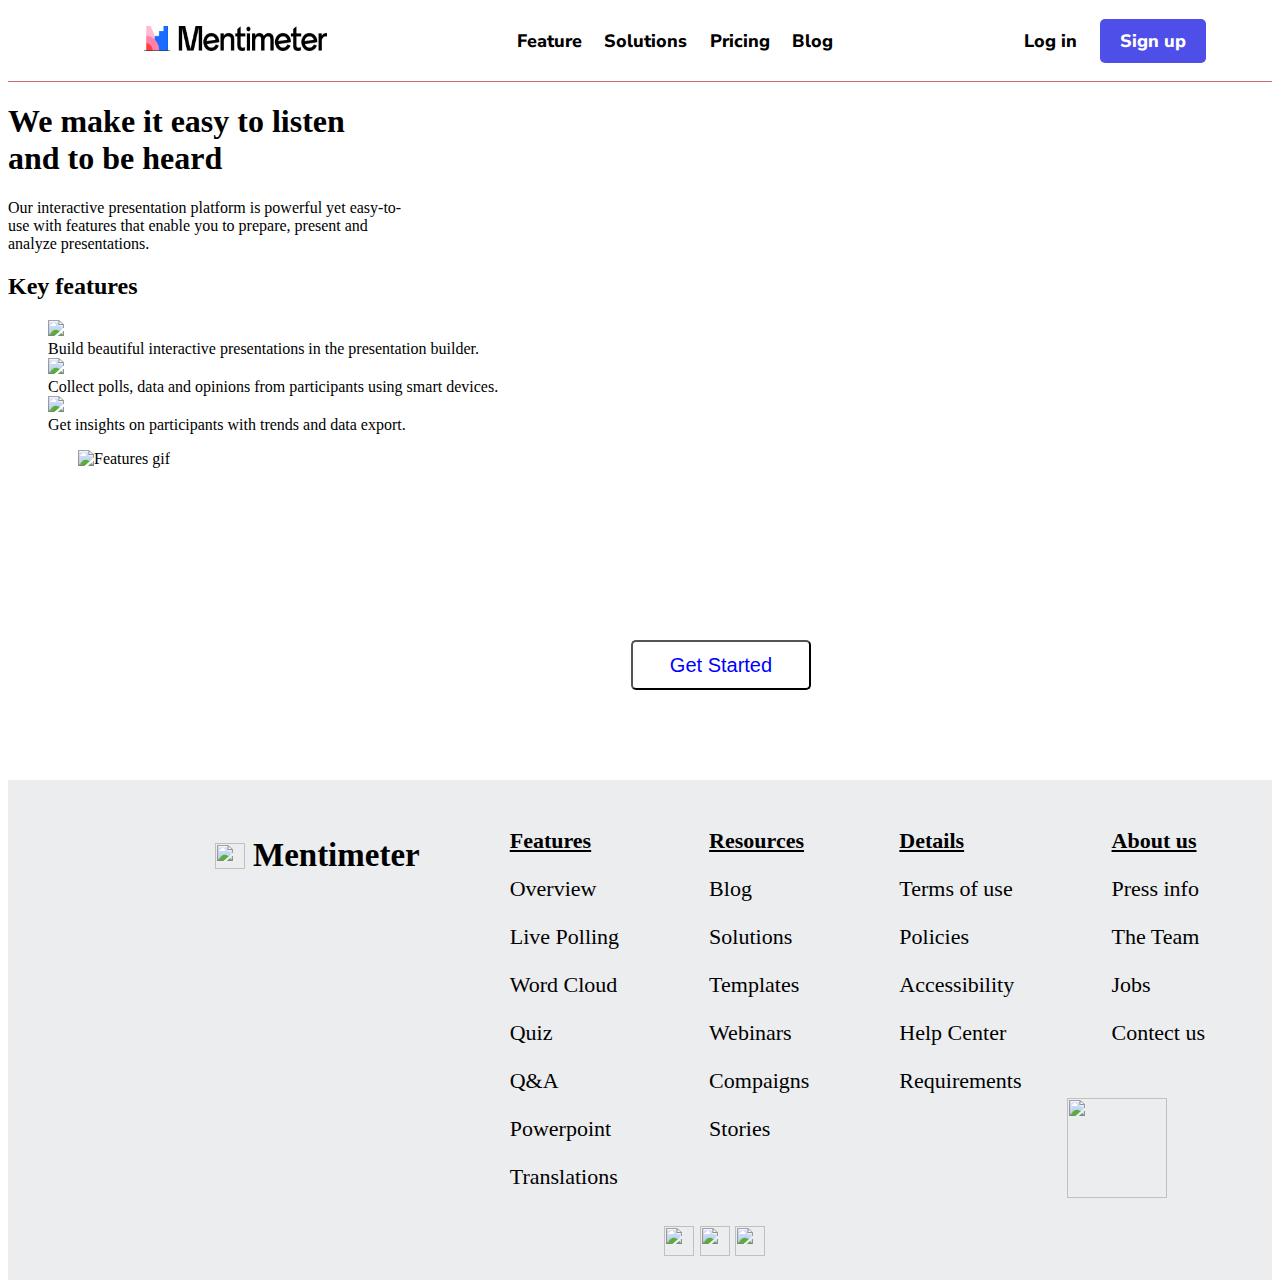
==== feature.html @ f0a454a7 "feature file html" ====
<!DOCTYPE html>
<html>
    <head>
        <title>Mantimeter</title>
        <link rel="stylesheet" href="features.css">
        <link rel="stylesheet" href="common_top.css">       
        <link rel="stylesheet" href="https://fonts.googleapis.com/css2?family=Nunito+Sans:wght@300&display=swap" >
        <link rel="canonical" href="https://vimeo.com/401017176"> 
        <link rel="stylesheet" type="text/css" href="style.css" media="screen"/>
    </head>
    <body>
        <nav>
            <ul>
                <li>
                    <div>
                         <img src="[data-uri]"
                          alt ="Mentimeter Logo">
                    </div>
                    
                </li>
                <li>
                    <a href="features.html">Feature</a>
                </li>
                <li>
                    <a href="solution.html">Solutions</a>
                   
                </li>
                <li>
                    <a href="pricing.html">Pricing</a>
                </li>
                <li>
                    <a href="blog.html">Blog</a>
                    
                </li>
                <li>
                    <a href="login.html">Log in</a>
                    
                </li>
                <li>
                    <a href="sign.html">Sign up</a>
                 
                </li>

            </ul>

        </nav>
        <section id="top1">

            <h1>We make it easy to listen<br> and to be heard</h1>
             
            <p>Our interactive presentation platform is powerful yet easy-to-<br>use with features that enable you to prepare, present and<br> analyze presentations.</p>
        </section>
        <section id="bottum-section">
            <h2 font-weight="bold" font-family="heading" font-size="5,6,7">Key features</h2>
            <div id="bottum-gif">
                <div id="bottum-div">
                    <ul>
                        <div id="bottum-site" >
                            <div><img src="https://th.bing.com/th/id/OIP.QH7k13-9xxS-u9N2wHsufQHaHa?w=165&h=176&c=7&o=5&pid=1.7"/></div>
                            <span font-family="body" font-size="2">Build beautiful interactive presentations in the presentation builder.</span>
                        </div>
                        <div id="bottum-site-1">
                            <div><img src="https://th.bing.com/th/id/OIP.QH7k13-9xxS-u9N2wHsufQHaHa?w=165&h=176&c=7&o=5&pid=1.7"/></div>
                            <span font-family="body" font-size="2">Collect polls, data and opinions from participants using smart devices.</span>
                        </div>
                        <div id="bottum-site-2">
                            <div><img src="https://th.bing.com/th/id/OIP.QH7k13-9xxS-u9N2wHsufQHaHa?w=165&h=176&c=7&o=5&pid=1.7"/></div>
                            <span font-family="body" font-size="2">Get insights on participants with trends and data export.</span>
                        </div>
                    </ul>
                </div>
                <div id="bottum-img">
                    <img height="100%" src="https://static.mentimeter.com/content-web/prod/_next/static/images/features-a869c9657145d15f7243319d5f2f30a3.gif" alt="Features gif"/>
                </div>
            </div>
        </section>
        <div id="buttum-text">
            <h2>Impress with interactive<br> presentations</h2>
            <button>Get Started</button>
        </div>
        <div id="bottum-footer">
            <div id="bottum-wenti">
                <img src="C:\mentimeter\image\img.jpg"/>
                <h2>Mentimeter</h2></div>
            <div id="bottum-features">
                <h2>Features</h2>
                <p><a href="#">Overview</a></p>
                <p><a href="#">Live Polling</a></p>
                <p><a href="#">Word Cloud</a></p>
                <p><a href="#">Quiz</a></p>
                <p><a href="#">Q&A</a></p> 
                <p><a href="#">Powerpoint</a></p>
                <p><a href="#">Translations</a></p>
            </div>
            <div id="bottum-resources">
                <h2>Resources</h2>
                <p><a href="#">Blog</a></p>
                <p><a href="#">Solutions</a></p>
                <p><a href="#">Templates</a></p>
                <p><a href="#">Webinars</a></p>
                <p><a href="#">Compaigns</a></p> 
                <p><a href="#">Stories</a></p>
            </div>
            <div id="bottum-details">
                <h2>Details</h2>
                <p><a href="#">Terms of use</a></p>
                <p><a href="#">Policies</a></p>
                <p><a href="#">Accessibility</a></p>
                <p><a href="#">Help Center</a></p>
                <p><a href="#">Requirements</a></p>
            </div>
            <div id="bottum-about">
                <h2>About us</h2>
                <p><a href="#">Press info</a></p>
                <p><a href="#">The Team</a></p>
                <p><a href="#">Jobs</a></p>
                <p><a href="#">Contect us</a></p>
            </div>
            <div id="bottum-face">
                <div id="bottum-icon"> 
                    <p><img src="C:\mentimeter\image\icon.png"/><br></p>
                    <a href="#"><img src="http://icons.iconarchive.com/icons/paomedia/small-n-flat/1024/social-facebook-icon.png"/></a>
                    <a href="#"><img src="https://niftylift.com.au/wp-content/uploads/2018/05/2000px-Linkedin_icon.svg_.png"/></a>
                    <a href="#"><img src="https://cdn.imgbin.com/13/10/3/imgbin-logo-university-of-delaware-computer-icons-qr-codes-aQdb5fc7EvjiXWNiNQ8gWdxgy.jpg"/></a>
                </div>
            </div>
        </div>
        </section>
    </body>
</html>
---- common_top.css ----
.topSpace{
    height: 5vh;
}
nav{
    /* position:fixed; */
    width: 100%;
    top: 0;
    left: 0;
    /* z-index:100 ; */
    background-color: white;
    border-bottom: 1px solid rgb(207, 109, 109);
    /* testll */
  

}

nav>ul>li:nth-of-type(1){
    width: 18%;

}
nav>ul>li{
    list-style: none;
    /* border: 1px solid red; */
    /* background-color: yellow; */
    
} 
 nav>ul{
    display: flex;
    align-items: center;
    /* border: 1px solid black; */
    padding: 0% 1% 0% 10%;
}

nav>ul>li>div>img{
    height: 25px;
    width:90%;
    padding: 10px;
}

nav>ul>li:nth-child(2), nav>ul>li:nth-child(6){
    /* background-color: yellow; */
    margin: 0% 1% 0% 16%;
    
}
nav>ul>li:nth-of-type(3), nav>ul>li:nth-of-type(4), nav>ul>li:nth-of-type(5), nav>ul>li:nth-of-type(7){
    margin: 0% 1%;
}

nav>ul>li>a{
    text-decoration: none;
    font-size: 18px;
    color: black;
    font-weight: 800;
    font-family: 'Nunito Sans', sans-serif;
}
nav>ul>li>a:hover{
    color: blue;
}
nav>ul>li:last-of-type>a{
    background-color: rgb(78, 78, 233);
    color: white;
    padding: 10px 20px;
    border-radius: 5px;
}
nav>ul>li:last-of-type>a:hover{
    background-color: darkblue;
}
---- style.css ----
#bottum-img{
    float: left;
    height: 400px;
}
#bottum-img>img{
    height: 500px;
    width: 600px;
    margin-left: 70px;
}
#bottum-con{
    height: 500px;
    text-align: center;
    padding-top: 70px;
}
#bottum-con>h1,#buttum-text>h2{
    font-size: 40px;
}
#bottum-con>p{
    color: blue;
    font-size: 22px;
}
#bottum-con>button{
    border: 2px solid blue;
    color:blue;
    height: 50px;
    border-radius: 5px;
}
#bottum-con>button:hover{
    background-color: blue;
    color: white;
}
#buttum-text{
    text-align: center;   
    color: white;
    background-image: url(https://static.mentimeter.com/static/images/menti-pattern.png);
    padding-top: 30px;
    height: 300px;
}
#buttum-text>button{
    height: 50px;
    width: 180px;
    background-color: white;
    color: blue;
    font-size: 20px;
    border-radius: 5px;
}
#buttum-text>button:hover{
    background-color: gray;
}
#bottum-footer{
    height: 500px;
    width: 100%;
    font-size: 22px;
    background-color: rgb(236, 237, 239);
}
#bottum-wenti,#bottum-features,#bottum-resources,#bottum-details,#bottum-about{
    float: left;
    margin:30px 45px;
}
#bottum-features>p>a,#bottum-resources>p>a,#bottum-details>p>a,#bottum-about>p>a{
    text-decoration: none;
    color: black;
}
#bottum-features>p>a:hover,#bottum-resources>p>a:hover,#bottum-details>p>a:hover,#bottum-about>p>a:hover{
    color: gray;
    text-decoration: underline;
}
#bottum-features>h2,#bottum-resources>h2,#bottum-details>h2,#bottum-about>h2{
    text-decoration: underline;
    font-size: 22px;
}
#bottum-wenti>img{
    float: left;
    width: 30px;
    height: 26px;
    padding-top: 33px;
    padding-right: 8px;
}
#bottum-wenti>h2{
    float: left;
}
#bottum-icon{
    padding-top: 150px;
}
#bottum-icon>a>img{
    height: 30px;
    width: 30px;
}
#bottum-icon>p>img{
    height: 100px;
    width: 100px;
}
#bottum-mid{
    text-align: center;
}
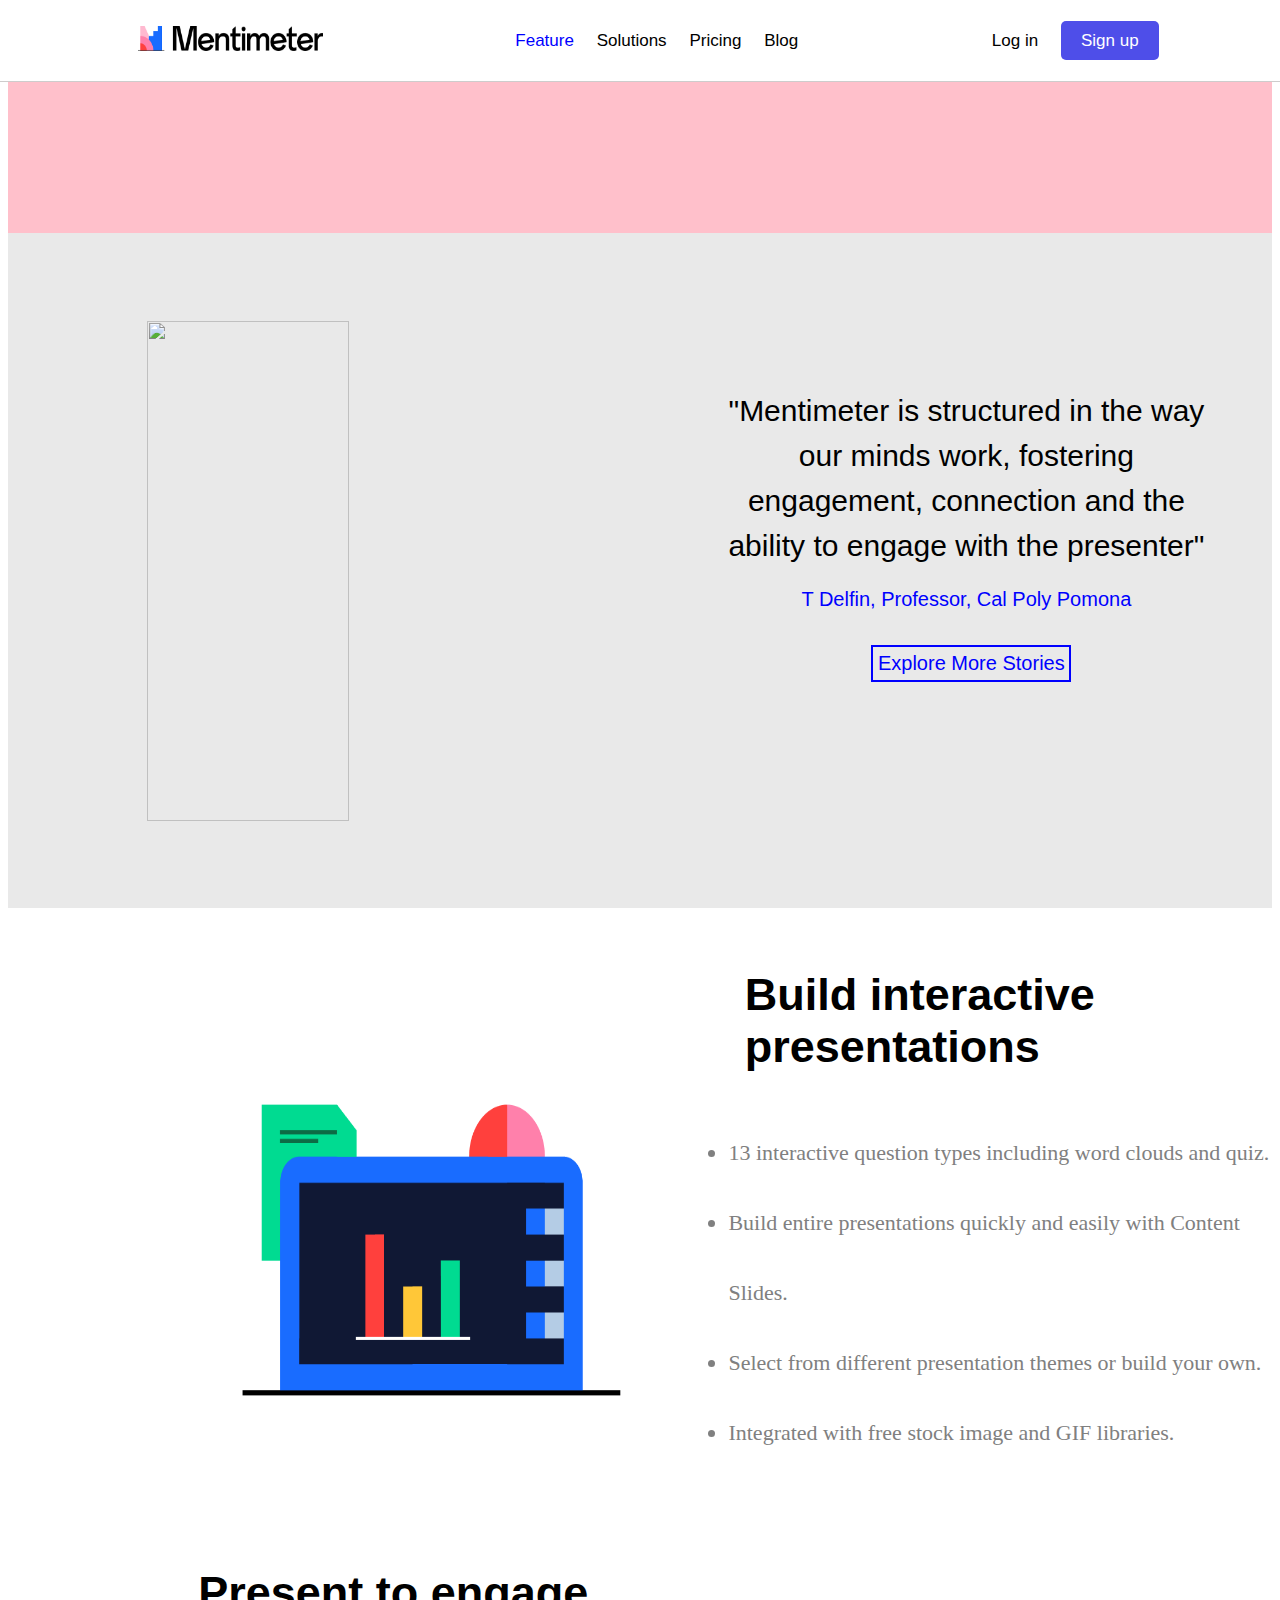
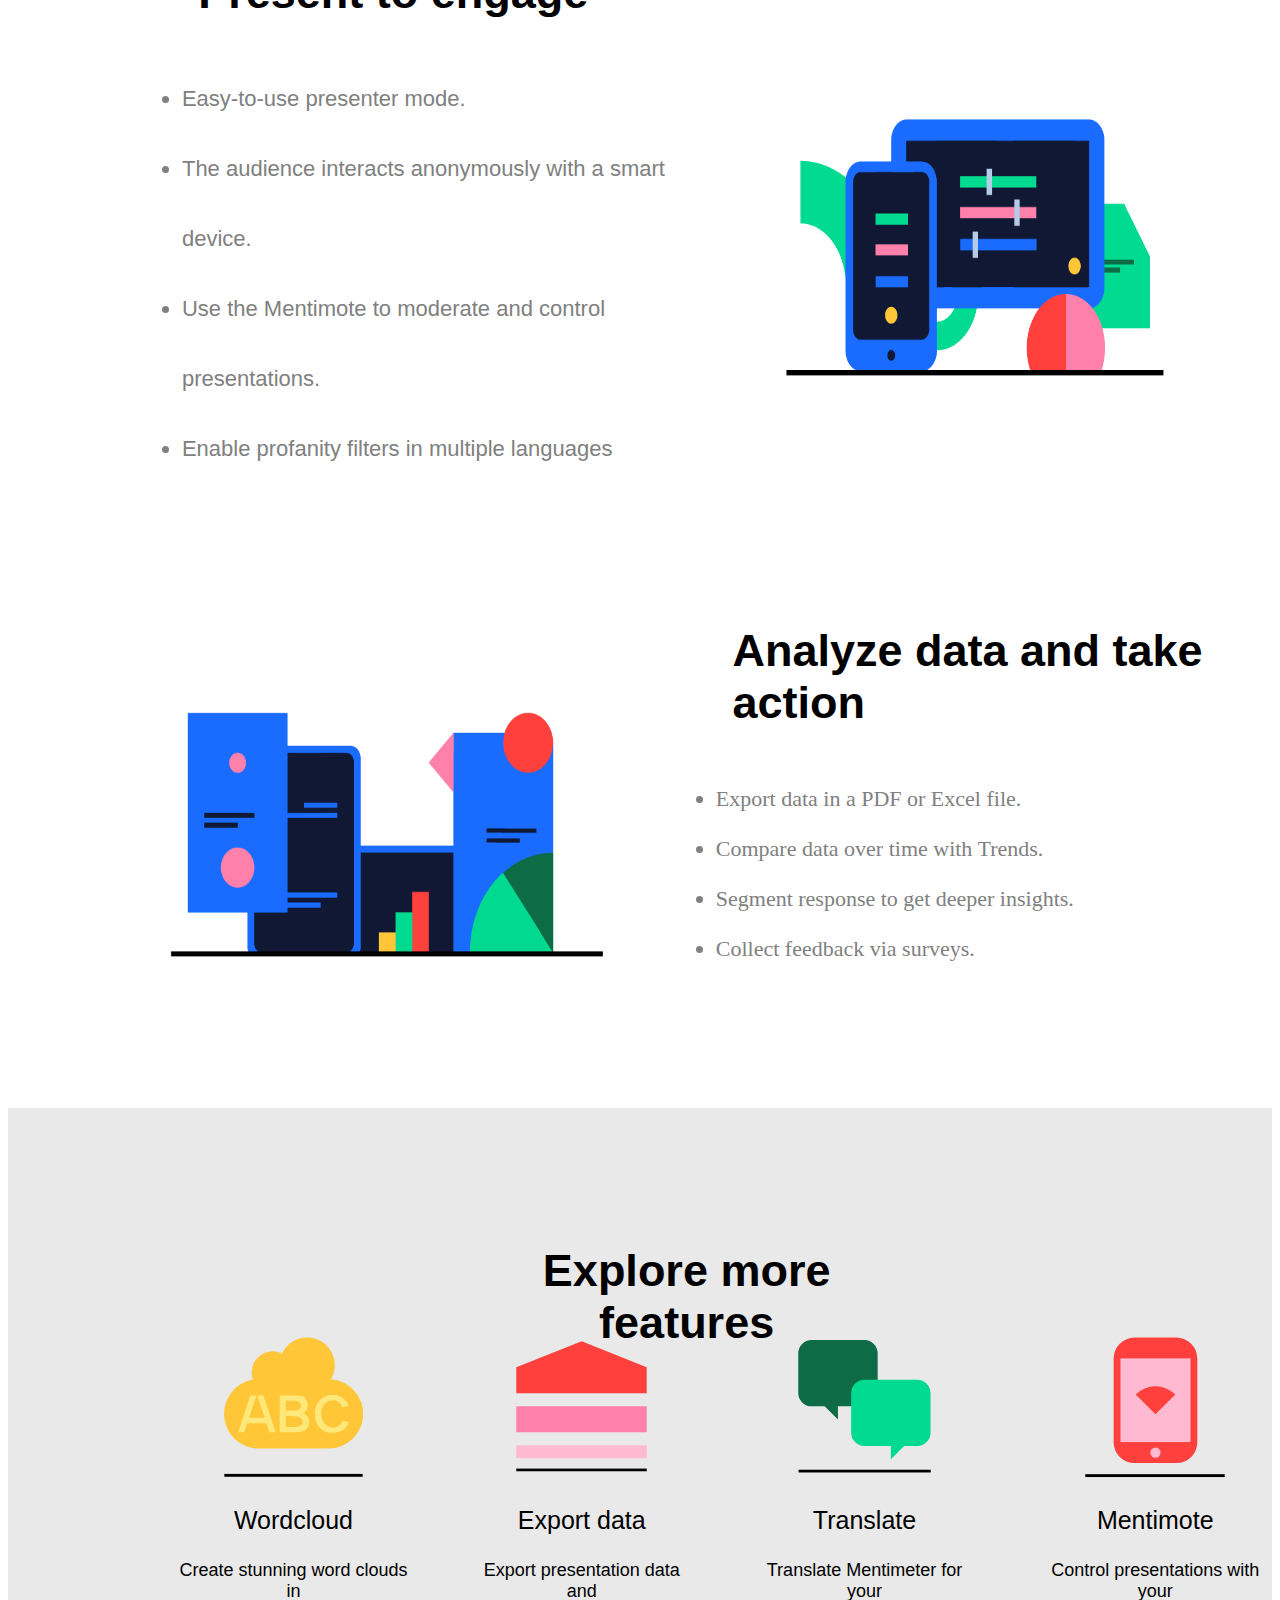
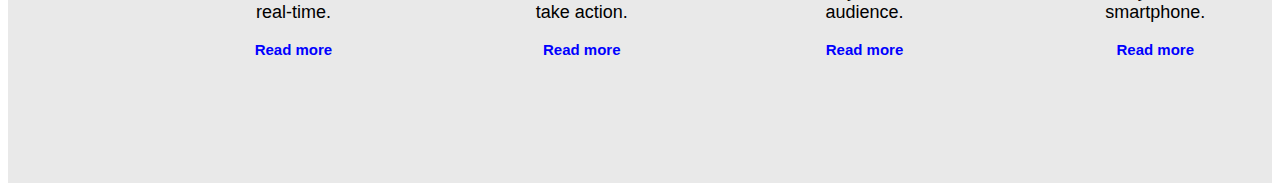
==== commit 51462a13: "new files 25nov" ====
--- a/feature.html
+++ b/feature.html
@@ -1,130 +1,157 @@
 <!DOCTYPE html>
-<html>
-    <head>
-        <title>Mantimeter</title>
-        <link rel="stylesheet" href="features.css">
-        <link rel="stylesheet" href="common_top.css">       
-        <link rel="stylesheet" href="https://fonts.googleapis.com/css2?family=Nunito+Sans:wght@300&display=swap" >
-        <link rel="canonical" href="https://vimeo.com/401017176"> 
-        <link rel="stylesheet" type="text/css" href="style.css" media="screen"/>
-    </head>
-    <body>
-        <nav>
-            <ul>
-                <li>
-                    <div>
-                         <img src="[data-uri]"
-                          alt ="Mentimeter Logo">
-                    </div>
-                    
-                </li>
-                <li>
-                    <a href="features.html">Feature</a>
-                </li>
-                <li>
-                    <a href="solution.html">Solutions</a>
-                   
-                </li>
-                <li>
-                    <a href="pricing.html">Pricing</a>
-                </li>
-                <li>
-                    <a href="blog.html">Blog</a>
-                    
-                </li>
-                <li>
-                    <a href="login.html">Log in</a>
-                    
-                </li>
-                <li>
-                    <a href="sign.html">Sign up</a>
-                 
-                </li>
+<html lang="en">
+<head>
+    <meta charset="UTF-8">
+    <meta name="viewport" content="width=device-width, initial-scale=1.0">
+    <title>Features</title>
+    <link rel="stylesheet" href="feature.css">
+    <link rel="stylesheet" href="common_top.css">
+</head>
+<body>
+    <nav>
+        <!-- <div>
 
-            </ul>
+            <form>
+                <input id= "navInput" type="text" placeholder="Enter code to vote"/>
+                <button type="submit">Vote</button>
+            </form>
+        </div> -->
 
-        </nav>
-        <section id="top1">
+        <ul>
+            <li>
+                <div>
+                     <img src="[data-uri]"
+                      alt ="Mentimeter Logo">
+                </div>
+                
+            </li>
+            <li>
+                <a href="feature.html">Feature</a>
+            </li>
+            <li>
+                <a href="solution.html">Solutions</a>
+               
+            </li>
+            <li>
+                <a href="pricing.html">Pricing</a>
+            </li>
+            <li>
+                <a href="blog.html">Blog</a>
+                
+            </li>
+            <li>
+                <a href="login.html">Log in</a>
+                
+            </li>
+            <li>
+                <a href="sign.html">Sign up</a>
+             
+            </li>
 
-            <h1>We make it easy to listen<br> and to be heard</h1>
-             
-            <p>Our interactive presentation platform is powerful yet easy-to-<br>use with features that enable you to prepare, present and<br> analyze presentations.</p>
-        </section>
-        <section id="bottum-section">
-            <h2 font-weight="bold" font-family="heading" font-size="5,6,7">Key features</h2>
-            <div id="bottum-gif">
-                <div id="bottum-div">
-                    <ul>
-                        <div id="bottum-site" >
-                            <div><img src="https://th.bing.com/th/id/OIP.QH7k13-9xxS-u9N2wHsufQHaHa?w=165&h=176&c=7&o=5&pid=1.7"/></div>
-                            <span font-family="body" font-size="2">Build beautiful interactive presentations in the presentation builder.</span>
-                        </div>
-                        <div id="bottum-site-1">
-                            <div><img src="https://th.bing.com/th/id/OIP.QH7k13-9xxS-u9N2wHsufQHaHa?w=165&h=176&c=7&o=5&pid=1.7"/></div>
-                            <span font-family="body" font-size="2">Collect polls, data and opinions from participants using smart devices.</span>
-                        </div>
-                        <div id="bottum-site-2">
-                            <div><img src="https://th.bing.com/th/id/OIP.QH7k13-9xxS-u9N2wHsufQHaHa?w=165&h=176&c=7&o=5&pid=1.7"/></div>
-                            <span font-family="body" font-size="2">Get insights on participants with trends and data export.</span>
-                        </div>
-                    </ul>
-                </div>
-                <div id="bottum-img">
-                    <img height="100%" src="https://static.mentimeter.com/content-web/prod/_next/static/images/features-a869c9657145d15f7243319d5f2f30a3.gif" alt="Features gif"/>
-                </div>
-            </div>
-        </section>
-        <div id="buttum-text">
-            <h2>Impress with interactive<br> presentations</h2>
-            <button>Get Started</button>
+        </ul>
+
+        <!-- <div id="buttonPink">
+            <p>Mentimeter makes remote & hybrid work easy</p>
+            <button id="learnMoreBox">Learn more</button>
+            <button id="cross">X</button>
+        </div> -->
+        
+
+
+    </nav>
+
+    <div class="topSpace"></div>
+
+    <section id="dummy"></section>
+
+    <section id="exploreStories">
+        <img src="https://static.mentimeter.com/content-web/prod/_next/static/images/woman_highlight-2919874be98d8a27c2db71b65f7d071b.png"/>
+        <div>
+            <p>"Mentimeter is structured in the way <br/> our minds work, fostering 
+                <br/>engagement, connection and the 
+                <br/>ability to engage with the presenter"</p>
+            <p>T Delfin, Professor, Cal Poly Pomona</p>
+            <button>Explore More Stories</button>
         </div>
-        <div id="bottum-footer">
-            <div id="bottum-wenti">
-                <img src="C:\mentimeter\image\img.jpg"/>
-                <h2>Mentimeter</h2></div>
-            <div id="bottum-features">
-                <h2>Features</h2>
-                <p><a href="#">Overview</a></p>
-                <p><a href="#">Live Polling</a></p>
-                <p><a href="#">Word Cloud</a></p>
-                <p><a href="#">Quiz</a></p>
-                <p><a href="#">Q&A</a></p> 
-                <p><a href="#">Powerpoint</a></p>
-                <p><a href="#">Translations</a></p>
-            </div>
-            <div id="bottum-resources">
-                <h2>Resources</h2>
-                <p><a href="#">Blog</a></p>
-                <p><a href="#">Solutions</a></p>
-                <p><a href="#">Templates</a></p>
-                <p><a href="#">Webinars</a></p>
-                <p><a href="#">Compaigns</a></p> 
-                <p><a href="#">Stories</a></p>
-            </div>
-            <div id="bottum-details">
-                <h2>Details</h2>
-                <p><a href="#">Terms of use</a></p>
-                <p><a href="#">Policies</a></p>
-                <p><a href="#">Accessibility</a></p>
-                <p><a href="#">Help Center</a></p>
-                <p><a href="#">Requirements</a></p>
-            </div>
-            <div id="bottum-about">
-                <h2>About us</h2>
-                <p><a href="#">Press info</a></p>
-                <p><a href="#">The Team</a></p>
-                <p><a href="#">Jobs</a></p>
-                <p><a href="#">Contect us</a></p>
-            </div>
-            <div id="bottum-face">
-                <div id="bottum-icon"> 
-                    <p><img src="C:\mentimeter\image\icon.png"/><br></p>
-                    <a href="#"><img src="http://icons.iconarchive.com/icons/paomedia/small-n-flat/1024/social-facebook-icon.png"/></a>
-                    <a href="#"><img src="https://niftylift.com.au/wp-content/uploads/2018/05/2000px-Linkedin_icon.svg_.png"/></a>
-                    <a href="#"><img src="https://cdn.imgbin.com/13/10/3/imgbin-logo-university-of-delaware-computer-icons-qr-codes-aQdb5fc7EvjiXWNiNQ8gWdxgy.jpg"/></a>
-                </div>
+        
+    </section>
+
+    <section id="build">
+        <img src="[data-uri]"/>
+        <div>
+            <p>Build interactive presentations</p>
+            <div>
+                <li>13 interactive question types including word clouds and quiz.</li>
+                <li>Build entire presentations quickly and easily with Content Slides.</li>
+                <li>Select from different presentation themes or build your own.</li>
+                <li>Integrated with free stock image and GIF libraries.</li>
             </div>
         </div>
-        </section>
-    </body>
+    </section>
+
+    <section id="present">
+        <div>
+            <p>Present to engage</p>
+            <div>
+                <li>Easy-to-use presenter mode.</li>
+                <li>The audience interacts anonymously with a smart device.</li>
+                <li>Use the Mentimote to moderate and control presentations.</li>
+                <li>Enable profanity filters in multiple languages</li>
+            </div>
+        </div>
+        <img src="[data-uri]"/>
+
+    </section>
+    
+    <section id="analyse">
+        <img src="[data-uri]"/>
+        <div>
+            <p>Analyze data and take action</p>
+            <div>
+                <li>Export data in a PDF or Excel file.</li>
+                <li>Compare data over time with Trends.</li>
+                <li>Segment response to get deeper insights.</li>
+                <li>Collect feedback via surveys.</li>
+            </div>
+        </div>
+    </section>
+
+    <section id="lastSection">
+        <p>Explore more features</p>
+        <div>
+            <img src="[data-uri]"/>
+            <p>Wordcloud</p>
+            <p>Create stunning word clouds in <br/> real-time.</p>
+            <p>Read more</p>
+        </div>
+
+        <div>
+            <img src="[data-uri]"/>
+            <p>Export data</p>
+            <p>Export presentation data and  <br/>take action.</p>
+            <p>Read more</p>
+        </div>
+
+        <div>
+            <img src="[data-uri]"/>
+            <p>Translate</p>
+            <p>Translate Mentimeter for your<br/> audience.</p>
+            <p>Read more</p>
+        </div>
+
+        <div>
+            <img src="[data-uri]"/>
+            <p>Mentimote</p>
+            <p>Control presentations with your <br/> smartphone.</p>
+            <p>Read more</p>
+        </div>
+
+    
+
+    </section>
+
+    
+
+
+</body>
 </html>--- a/feature.css
+++ b/feature.css
@@ -0,0 +1,181 @@
+/* .topSpace{
+    height:0.5vh;
+} */
+nav{
+    position:fixed;
+    width: 100%;
+    top: 0;
+    left: 0;
+    z-index:100 ;
+    background-color: white;
+    border-bottom: 1px solid rgb(206, 204, 204);
+}
+nav>ul>li:nth-of-type(n+2)>a{
+    text-decoration: none;
+    font-size: 17px;
+    font-weight: lighter ;
+    color: black;
+    font-family: 'Nunito Sans', sans-serif;
+}
+nav>ul>li:nth-of-type(2)>a{
+    color: blue;
+}
+
+#dummy{
+    height: 20vh;
+    background-color: pink;
+}
+#exploreStories, #build, #present, #analyse, #lastSection{
+    display: flex;
+    height: 75vh;
+    align-items: center;
+    background-color: rgb(233, 233, 233);
+    /* border: 1px solid red; */
+}
+#analyse{
+    height: 50vh;
+}
+
+#exploreStories>img{
+    margin:0% 5% 0% 10%;
+    padding: 1%;
+    /* border: 1px solid black; */
+    height: 500px;
+    width: 40%;
+}
+#exploreStories>div>p:nth-of-type(1){
+    font-size: 30px;
+    text-align: center;
+    line-height: 45px;
+    font-weight: 500;
+    font-family: 'Nunito Sans', sans-serif;
+    margin:0% 2% 0% 0%;
+    margin-top: -10%;
+    /* border: 1px solid black; */
+    width:100%;
+}
+#exploreStories>div>p:nth-of-type(2){
+    color: blue;
+    font-size: 20px;
+    text-align: center;
+    font-family: 'Nunito Sans', sans-serif;
+    width:100%;
+}
+#exploreStories>div>button{
+    border: none;
+    border: 2px solid blue;
+    color: blue;
+    background-color: rgb(233, 233, 233);
+    margin: 3% 0% 5% 30%;
+    padding: 1%;
+    font-size: 20px;
+    text-align: center;
+    font-family: 'Nunito Sans', sans-serif;
+    /* width:100%; */
+}
+#build, #present, #analyse{
+    background-color: white;
+}
+
+#build>img, #present>img, #analyse>img{
+    margin:0% 5% 0% 15%;
+    padding: 1%;
+    height: 300px;
+    width: 35%;
+}
+#build>div>p, #present>div>p, #analyse>div>p{
+    font-size: 45px;
+    margin-top: -10%;
+    margin-left: 3%;
+    font-weight: 600;
+    font-family: 'Trebuchet MS', 'Lucida Sans Unicode', 'Lucida Grande', 'Lucida Sans', Arial, sans-serif;
+    /* letter-spacing: 0.03cm; */
+}
+#build>div>div>li, #present>div>div>li, #analyse>div>div>li{
+    margin-left: 0%;
+    font-size: 22px;
+    line-height: 70px;
+    color: gray;
+    list-style: disc;
+}
+#present>div>p {
+    margin-top: -35%;
+}
+#present>div>p, #present>div>div>li{
+    font-family: sans-serif;
+    margin-left: 35%;
+    width: 100%;
+}
+#present>div>div>li{
+    margin-left: 32%;
+}
+#present>img {
+    margin-top: -15%;
+}
+#analyse>div>p{
+    margin-top: -30%;
+}
+#analyse>img{
+    margin-top: -12%;
+    width: 40%;
+    margin-left: 9%;
+}
+#analyse>div>div>li{
+    line-height: 50px;
+
+}
+
+
+#lastSection>p{
+    font-size: 45px;
+    text-align: center;
+    font-family: sans-serif;
+    margin-top: -20%;
+    margin-left: 36%;
+    font-weight: 600;
+    /* border: 1px solid black; */
+
+}
+
+#lastSection>div:nth-of-type(1){
+    margin-left: -58%;
+    margin-top: 7%;
+    margin-bottom: 0%;
+    /* border: 1px solid black; */
+
+}
+#lastSection>div:nth-of-type(n+2){
+    margin-top: 7%;
+    margin-left: 5%;
+
+}
+
+#lastSection>div>img{
+    height: 200px;
+    width: 60%;
+    text-align: center;
+    /* border: 1px solid black; */
+    margin-left: 20%;
+
+}
+#lastSection>div>p{
+    text-align: center;
+}
+#lastSection>div>p:nth-of-type(1){
+    font-size: 25px;
+    font-family: sans-serif;
+    margin-top: -2%;
+}
+#lastSection>div>p:nth-of-type(2){
+    font-size: 18px;
+    font-family: sans-serif;
+}
+#lastSection>div>p:nth-of-type(3){
+    font-size: 15px;
+    font-weight: 600;
+    font-family: sans-serif;
+    color: blue;
+}
+#lastSection>div>p:nth-of-type(3):hover{
+    color: darkblue;
+}
--- a/common_top.css
+++ b/common_top.css
@@ -8,10 +8,7 @@
     left: 0;
     /* z-index:100 ; */
     background-color: white;
-    border-bottom: 1px solid rgb(207, 109, 109);
-    /* testll */
-  
-
+    border-bottom: 1px solid rgb(206, 204, 204);
 }
 
 nav>ul>li:nth-of-type(1){
@@ -39,7 +36,7 @@
 
 nav>ul>li:nth-child(2), nav>ul>li:nth-child(6){
     /* background-color: yellow; */
-    margin: 0% 1% 0% 16%;
+    margin: 0% 1% 0% 16%; 
     
 }
 nav>ul>li:nth-of-type(3), nav>ul>li:nth-of-type(4), nav>ul>li:nth-of-type(5), nav>ul>li:nth-of-type(7){
@@ -50,18 +47,16 @@
     text-decoration: none;
     font-size: 18px;
     color: black;
-    font-weight: 800;
+    font-weight: 600;
     font-family: 'Nunito Sans', sans-serif;
 }
 nav>ul>li>a:hover{
     color: blue;
 }
+
 nav>ul>li:last-of-type>a{
     background-color: rgb(78, 78, 233);
     color: white;
     padding: 10px 20px;
     border-radius: 5px;
-}
-nav>ul>li:last-of-type>a:hover{
-    background-color: darkblue;
 }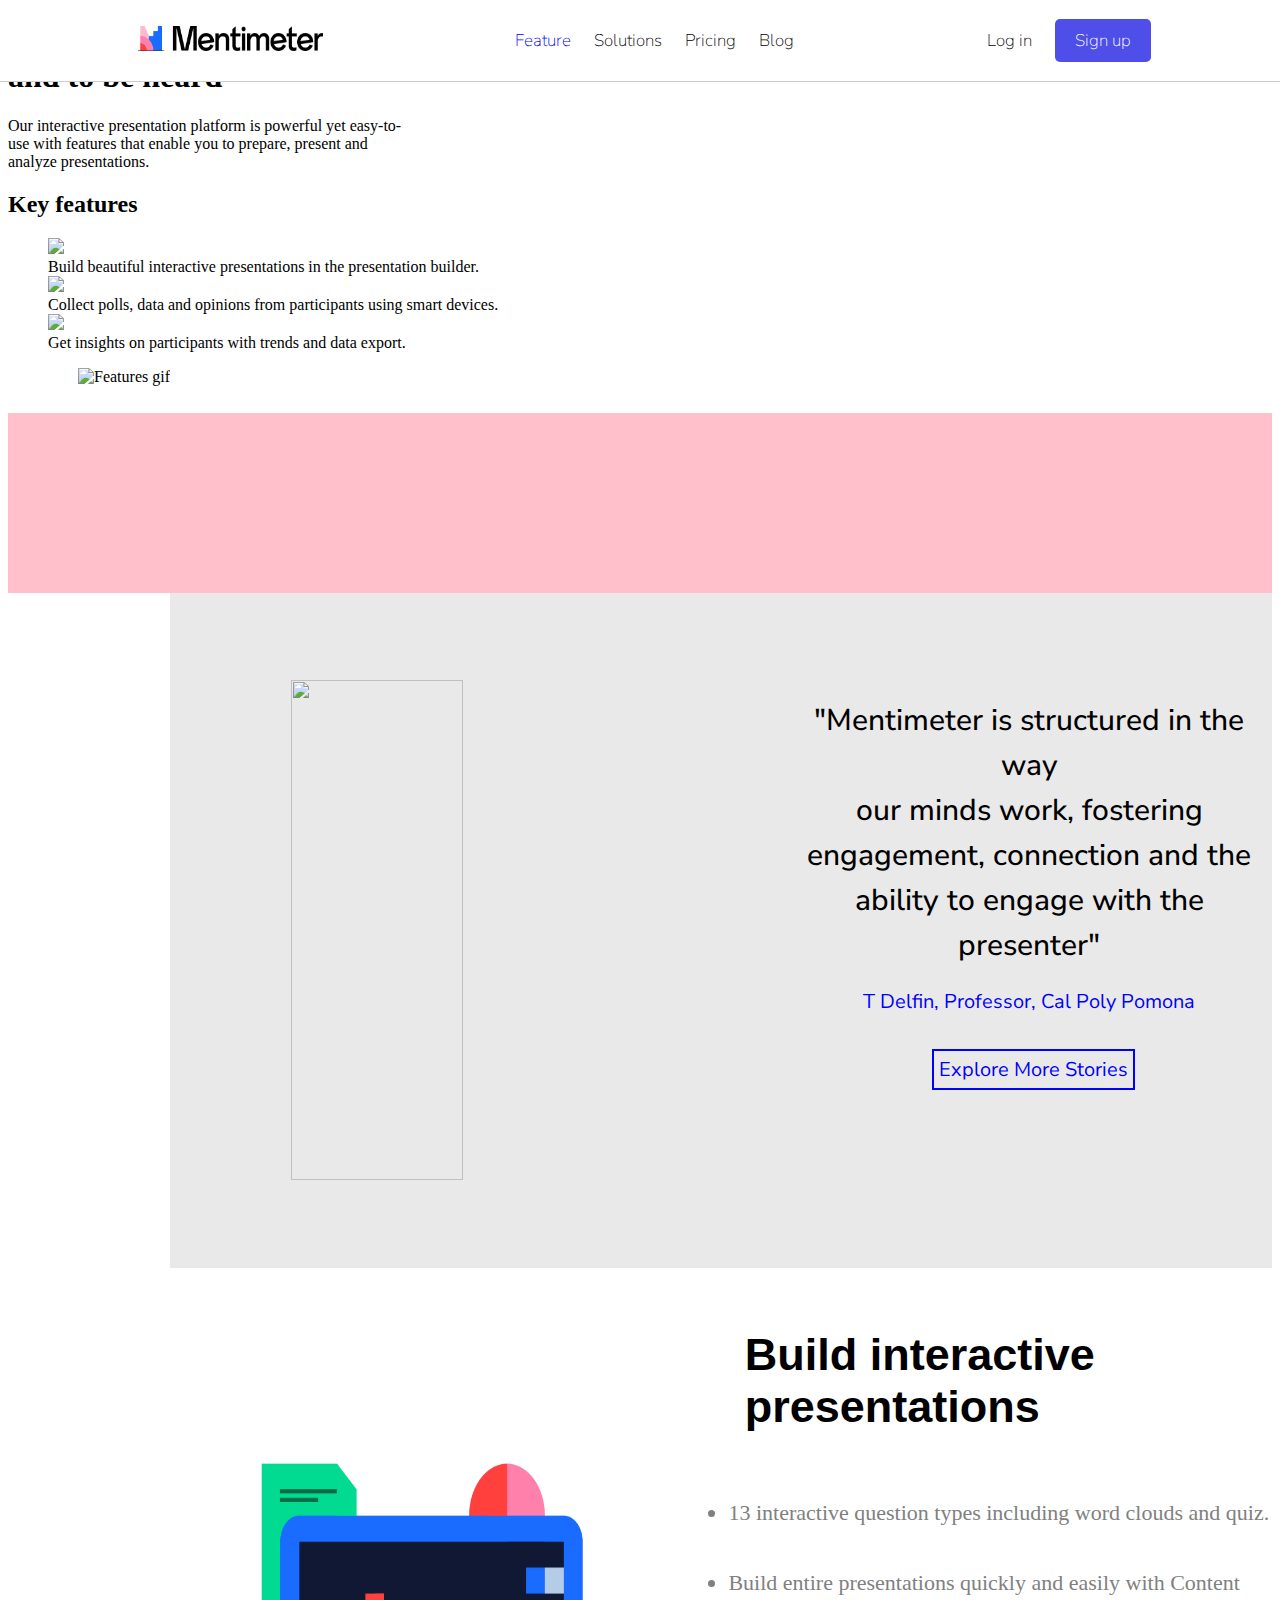
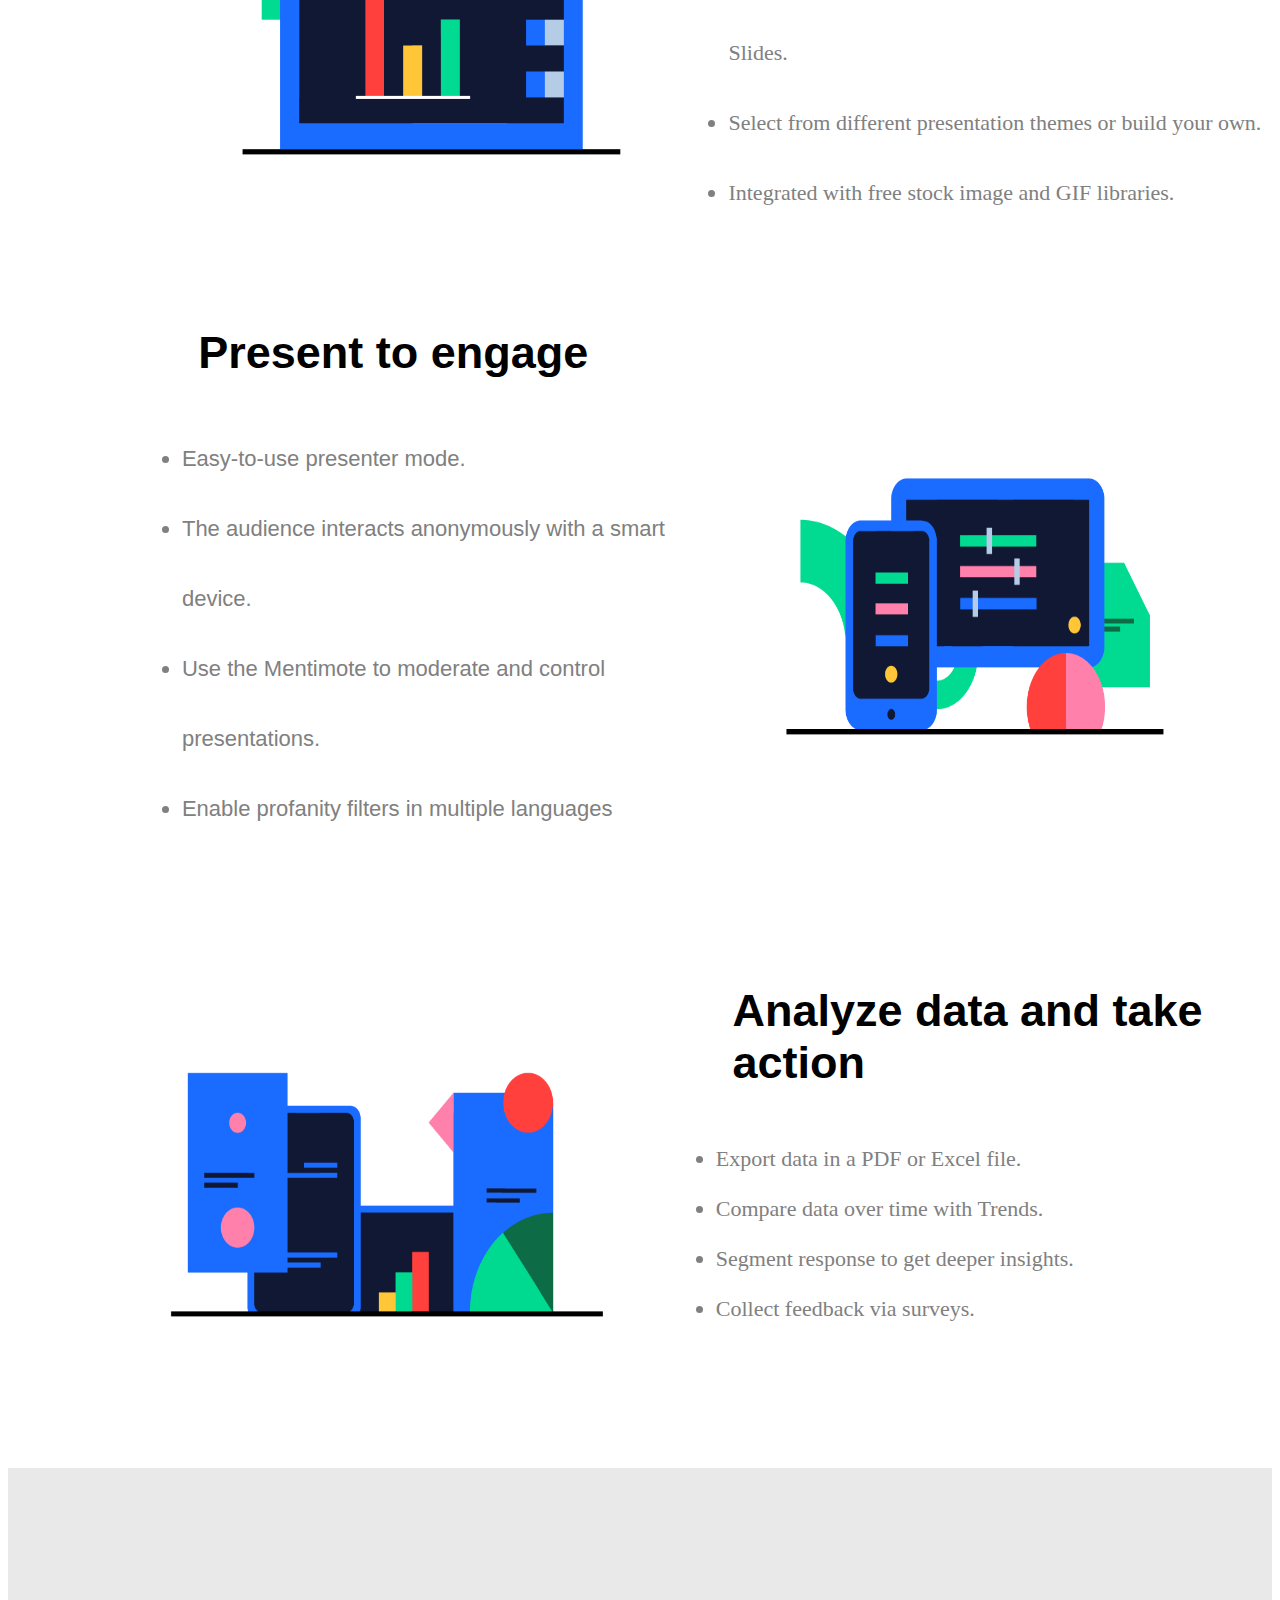
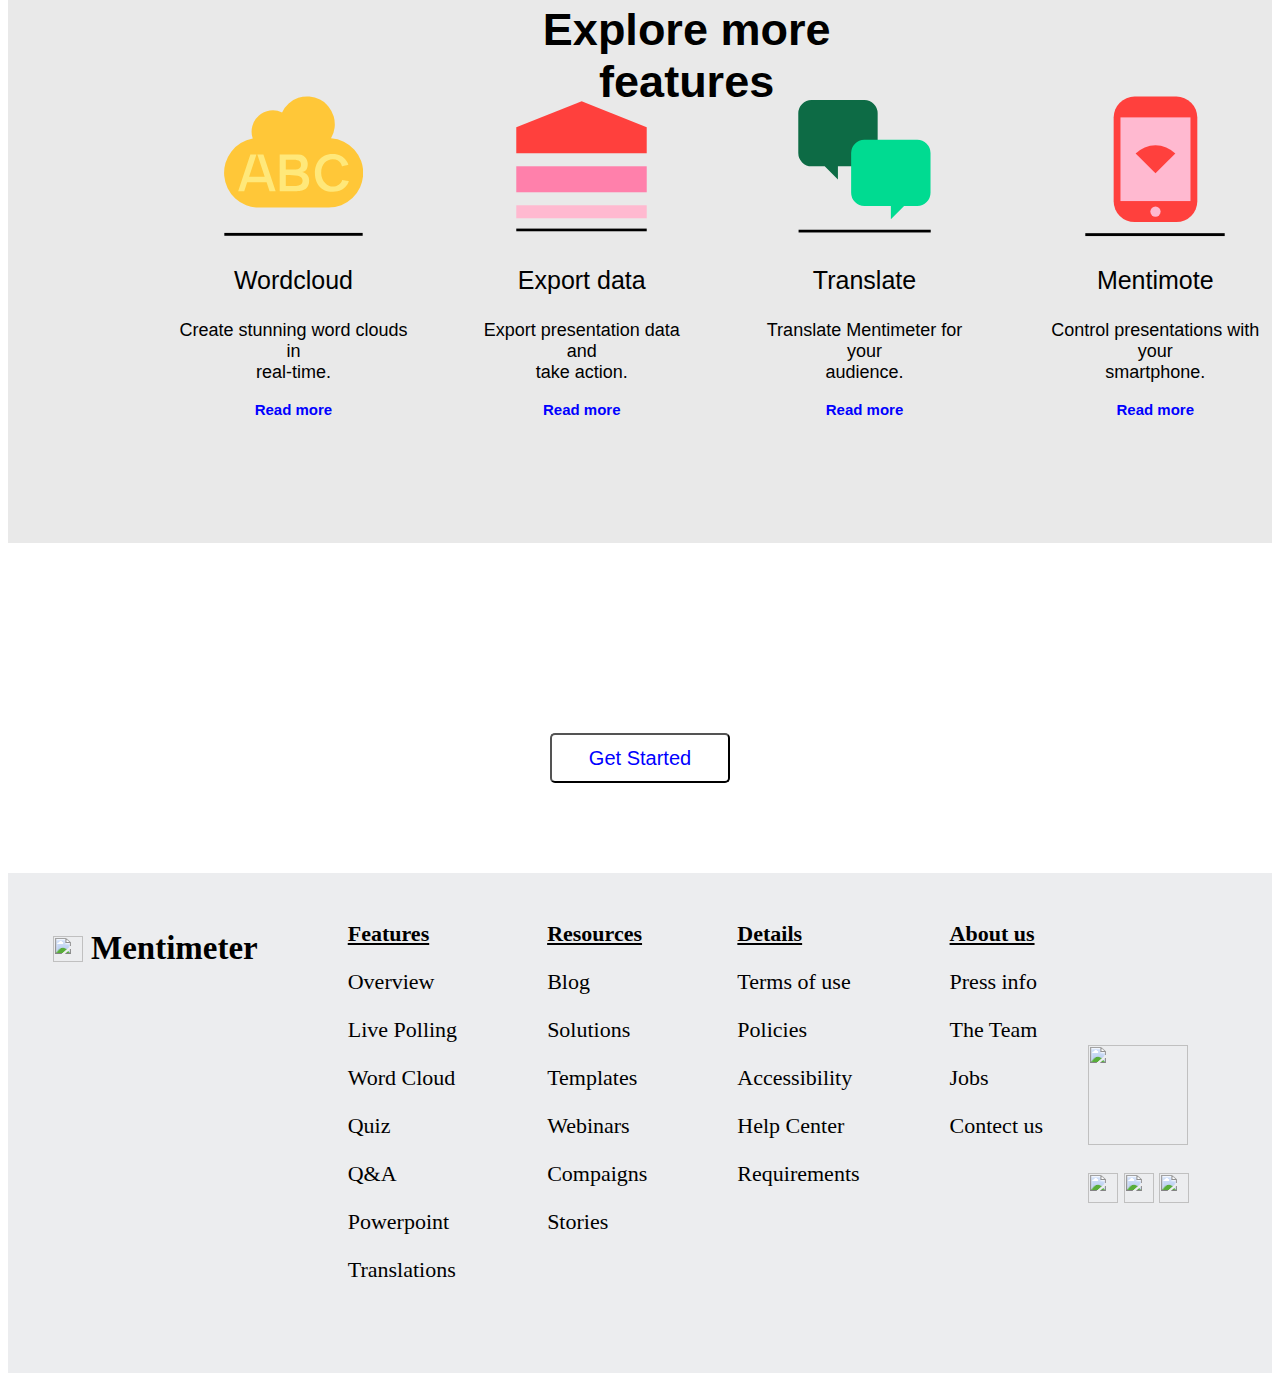
==== commit a54e62d8: "new update feature file html" ====
--- a/feature.html
+++ b/feature.html
@@ -1,65 +1,80 @@
 <!DOCTYPE html>
-<html lang="en">
-<head>
-    <meta charset="UTF-8">
-    <meta name="viewport" content="width=device-width, initial-scale=1.0">
-    <title>Features</title>
-    <link rel="stylesheet" href="feature.css">
-    <link rel="stylesheet" href="common_top.css">
-</head>
-<body>
-    <nav>
-        <!-- <div>
-
-            <form>
-                <input id= "navInput" type="text" placeholder="Enter code to vote"/>
-                <button type="submit">Vote</button>
-            </form>
-        </div> -->
-
-        <ul>
-            <li>
-                <div>
-                     <img src="[data-uri]"
-                      alt ="Mentimeter Logo">
+<html>
+    <head>
+        <title>Mantimeter</title>
+        <link rel="stylesheet" href="feature.css">
+        <link rel="stylesheet" href="common_top.css">       
+        <link rel="stylesheet" href="https://fonts.googleapis.com/css2?family=Nunito+Sans:wght@300&display=swap" >
+        <link rel="canonical" href="https://vimeo.com/401017176"> 
+        <link rel="stylesheet" type="text/css" href="style.css" media="screen"/>
+    </head>
+    <body>
+        <nav>
+            <ul>
+                <li>
+                    <div>
+                         <img src="[data-uri]"
+                          alt ="Mentimeter Logo">
+                    </div>
+                    
+                </li>
+                <li>
+                    <a href="features.html">Feature</a>
+                </li>
+                <li>
+                    <a href="solution.html">Solutions</a>
+                   
+                </li>
+                <li>
+                    <a href="pricing.html">Pricing</a>
+                </li>
+                <li>
+                    <a href="blog.html">Blog</a>
+                    
+                </li>
+                <li>
+                    <a href="login.html">Log in</a>
+                    
+                </li>
+                <li>
+                    <a href="sign.html">Sign up</a>
+                 
+                </li>
+
+            </ul>
+
+        </nav>
+        <section id="top1">
+
+            <h1>We make it easy to listen<br> and to be heard</h1>
+             
+            <p>Our interactive presentation platform is powerful yet easy-to-<br>use with features that enable you to prepare, present and<br> analyze presentations.</p>
+        </section>
+        <section id="bottum-section">
+            <h2 font-weight="bold" font-family="heading" font-size="5,6,7">Key features</h2>
+            <div id="bottum-gif">
+                <div id="bottum-div">
+                    <ul>
+                        <div id="bottum-site" >
+                            <div><img src="https://th.bing.com/th/id/OIP.QH7k13-9xxS-u9N2wHsufQHaHa?w=165&h=176&c=7&o=5&pid=1.7"/></div>
+                            <span font-family="body" font-size="2">Build beautiful interactive presentations in the presentation builder.</span>
+                        </div>
+                        <div id="bottum-site-1">
+                            <div><img src="https://th.bing.com/th/id/OIP.QH7k13-9xxS-u9N2wHsufQHaHa?w=165&h=176&c=7&o=5&pid=1.7"/></div>
+                            <span font-family="body" font-size="2">Collect polls, data and opinions from participants using smart devices.</span>
+                        </div>
+                        <div id="bottum-site-2">
+                            <div><img src="https://th.bing.com/th/id/OIP.QH7k13-9xxS-u9N2wHsufQHaHa?w=165&h=176&c=7&o=5&pid=1.7"/></div>
+                            <span font-family="body" font-size="2">Get insights on participants with trends and data export.</span>
+                        </div>
+                    </ul>
                 </div>
-                
-            </li>
-            <li>
-                <a href="feature.html">Feature</a>
-            </li>
-            <li>
-                <a href="solution.html">Solutions</a>
-               
-            </li>
-            <li>
-                <a href="pricing.html">Pricing</a>
-            </li>
-            <li>
-                <a href="blog.html">Blog</a>
-                
-            </li>
-            <li>
-                <a href="login.html">Log in</a>
-                
-            </li>
-            <li>
-                <a href="sign.html">Sign up</a>
-             
-            </li>
-
-        </ul>
-
-        <!-- <div id="buttonPink">
-            <p>Mentimeter makes remote & hybrid work easy</p>
-            <button id="learnMoreBox">Learn more</button>
-            <button id="cross">X</button>
-        </div> -->
+                <div id="bottum-img">
+                    <img height="100%" src="https://static.mentimeter.com/content-web/prod/_next/static/images/features-a869c9657145d15f7243319d5f2f30a3.gif" alt="Features gif"/>
+                </div>
+            </div>
+        </section>
         
-
-
-    </nav>
-
     <div class="topSpace"></div>
 
     <section id="dummy"></section>
@@ -149,9 +164,58 @@
     
 
     </section>
-
-    
-
-
-</body>
+        <section>
+        <div id="buttum-text">
+            <h2>Impress with interactive<br> presentations</h2>
+            <button>Get Started</button>
+        </div>
+        <div id="bottum-footer">
+            <div id="bottum-wenti">
+                <img src="C:\mentimeter\image\img.jpg"/>
+                <h2>Mentimeter</h2></div>
+            <div id="bottum-features">
+                <h2>Features</h2>
+                <p><a href="#">Overview</a></p>
+                <p><a href="#">Live Polling</a></p>
+                <p><a href="#">Word Cloud</a></p>
+                <p><a href="#">Quiz</a></p>
+                <p><a href="#">Q&A</a></p> 
+                <p><a href="#">Powerpoint</a></p>
+                <p><a href="#">Translations</a></p>
+            </div>
+            <div id="bottum-resources">
+                <h2>Resources</h2>
+                <p><a href="#">Blog</a></p>
+                <p><a href="#">Solutions</a></p>
+                <p><a href="#">Templates</a></p>
+                <p><a href="#">Webinars</a></p>
+                <p><a href="#">Compaigns</a></p> 
+                <p><a href="#">Stories</a></p>
+            </div>
+            <div id="bottum-details">
+                <h2>Details</h2>
+                <p><a href="#">Terms of use</a></p>
+                <p><a href="#">Policies</a></p>
+                <p><a href="#">Accessibility</a></p>
+                <p><a href="#">Help Center</a></p>
+                <p><a href="#">Requirements</a></p>
+            </div>
+            <div id="bottum-about">
+                <h2>About us</h2>
+                <p><a href="#">Press info</a></p>
+                <p><a href="#">The Team</a></p>
+                <p><a href="#">Jobs</a></p>
+                <p><a href="#">Contect us</a></p>
+            </div>
+            <div id="bottum-face">
+                <div id="bottum-icon"> 
+                    <p><img src="C:\mentimeter\image\icon.png"/><br></p>
+                    <a href="#"><img src="http://icons.iconarchive.com/icons/paomedia/small-n-flat/1024/social-facebook-icon.png"/></a>
+                    <a href="#"><img src="https://niftylift.com.au/wp-content/uploads/2018/05/2000px-Linkedin_icon.svg_.png"/></a>
+                    <a href="#"><img src="https://cdn.imgbin.com/13/10/3/imgbin-logo-university-of-delaware-computer-icons-qr-codes-aQdb5fc7EvjiXWNiNQ8gWdxgy.jpg"/></a>
+                </div>
+            </div>
+        </div>
+        </section>
+    </body>
 </html>--- a/style.css
+++ b/style.css
@@ -0,0 +1,95 @@
+#bottum-img{
+    float: left;
+    height: 400px;
+}
+#bottum-img>img{
+    height: 500px;
+    width: 600px;
+    margin-left: 70px;
+}
+#bottum-con{
+    height: 500px;
+    text-align: center;
+    padding-top: 70px;
+}
+#bottum-con>h1,#buttum-text>h2{
+    font-size: 40px;
+}
+#bottum-con>p{
+    color: blue;
+    font-size: 22px;
+}
+#bottum-con>button{
+    border: 2px solid blue;
+    color:blue;
+    height: 50px;
+    border-radius: 5px;
+}
+#bottum-con>button:hover{
+    background-color: blue;
+    color: white;
+}
+#buttum-text{
+    text-align: center;   
+    color: white;
+    background-image: url(https://static.mentimeter.com/static/images/menti-pattern.png);
+    padding-top: 30px;
+    height: 300px;
+}
+#buttum-text>button{
+    height: 50px;
+    width: 180px;
+    background-color: white;
+    color: blue;
+    font-size: 20px;
+    border-radius: 5px;
+}
+#buttum-text>button:hover{
+    background-color: gray;
+}
+#bottum-footer{
+    height: 500px;
+    width: 100%;
+    font-size: 22px;
+    background-color: rgb(236, 237, 239);
+}
+#bottum-wenti,#bottum-features,#bottum-resources,#bottum-details,#bottum-about{
+    float: left;
+    margin:30px 45px;
+}
+#bottum-features>p>a,#bottum-resources>p>a,#bottum-details>p>a,#bottum-about>p>a{
+    text-decoration: none;
+    color: black;
+}
+#bottum-features>p>a:hover,#bottum-resources>p>a:hover,#bottum-details>p>a:hover,#bottum-about>p>a:hover{
+    color: gray;
+    text-decoration: underline;
+}
+#bottum-features>h2,#bottum-resources>h2,#bottum-details>h2,#bottum-about>h2{
+    text-decoration: underline;
+    font-size: 22px;
+}
+#bottum-wenti>img{
+    float: left;
+    width: 30px;
+    height: 26px;
+    padding-top: 33px;
+    padding-right: 8px;
+}
+#bottum-wenti>h2{
+    float: left;
+}
+#bottum-icon{
+    padding-top: 150px;
+}
+#bottum-icon>a>img{
+    height: 30px;
+    width: 30px;
+}
+#bottum-icon>p>img{
+    height: 100px;
+    width: 100px;
+}
+#bottum-mid{
+    text-align: center;
+}
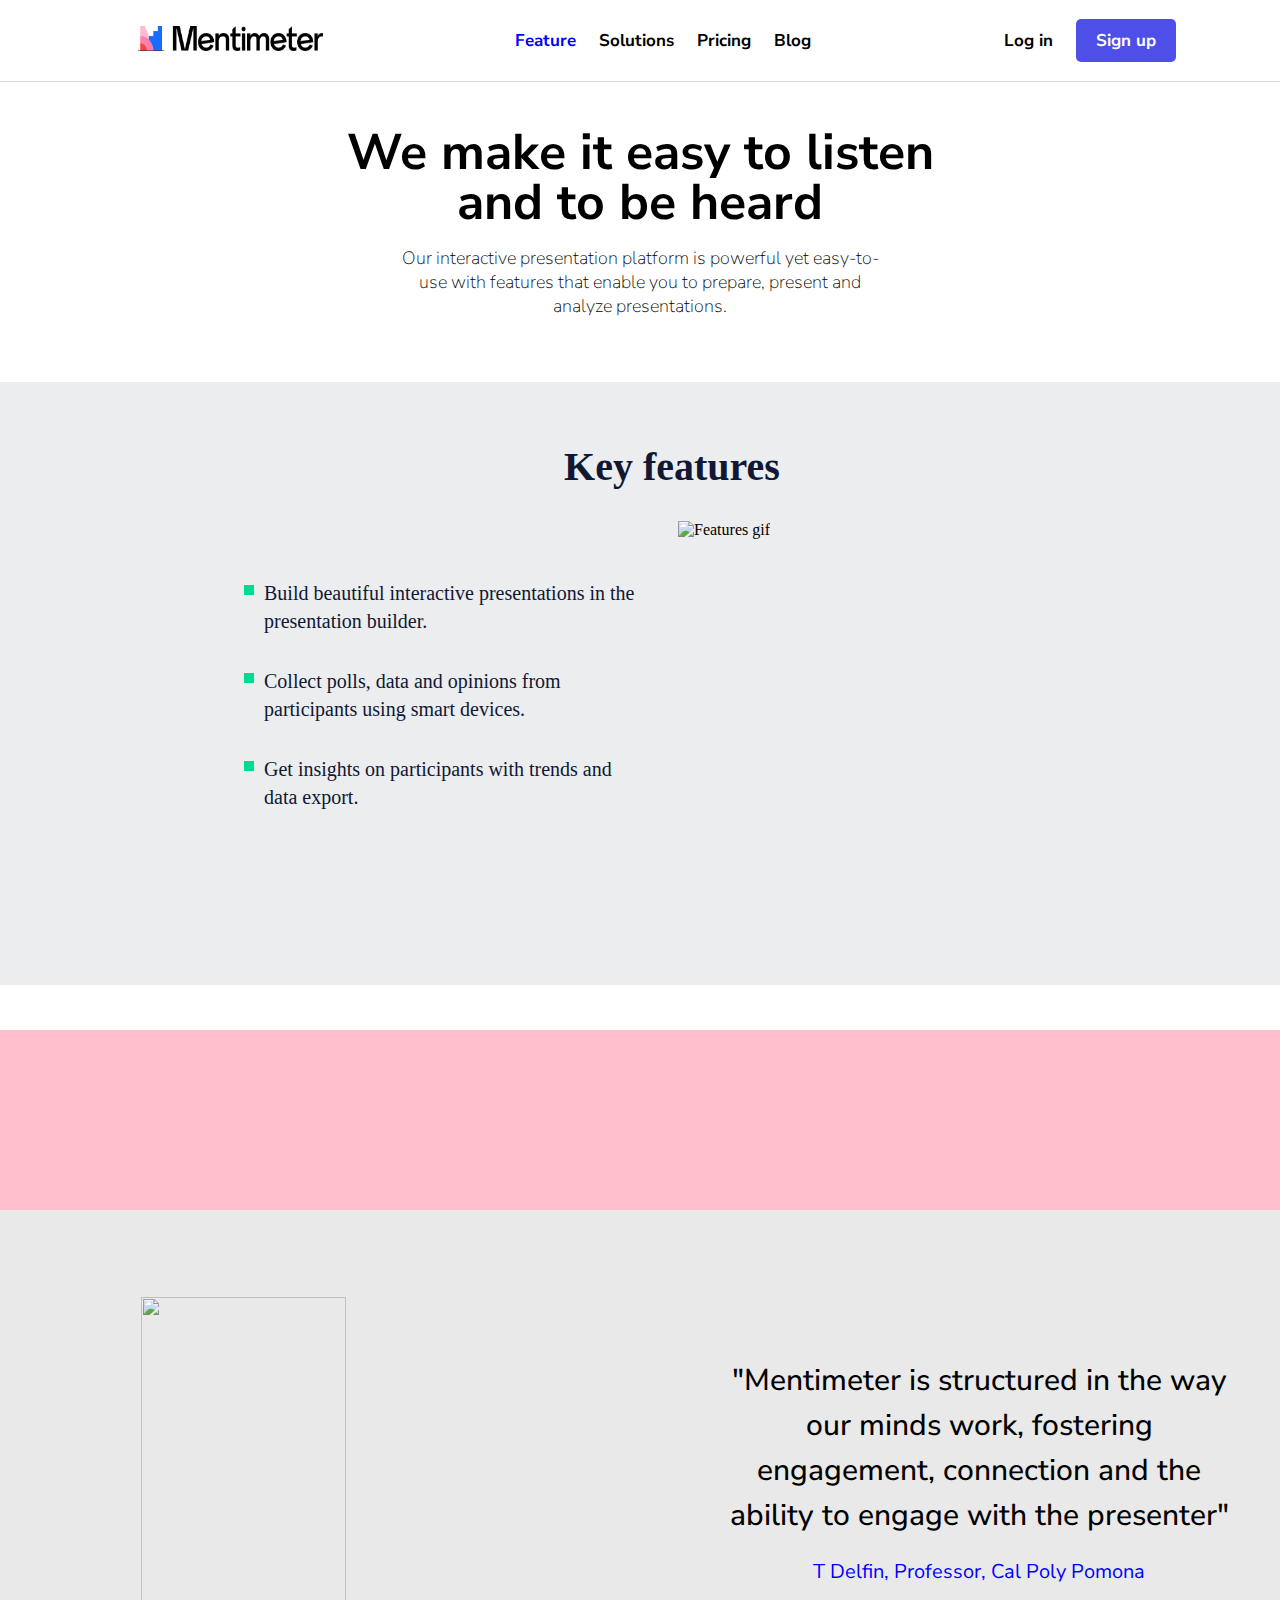
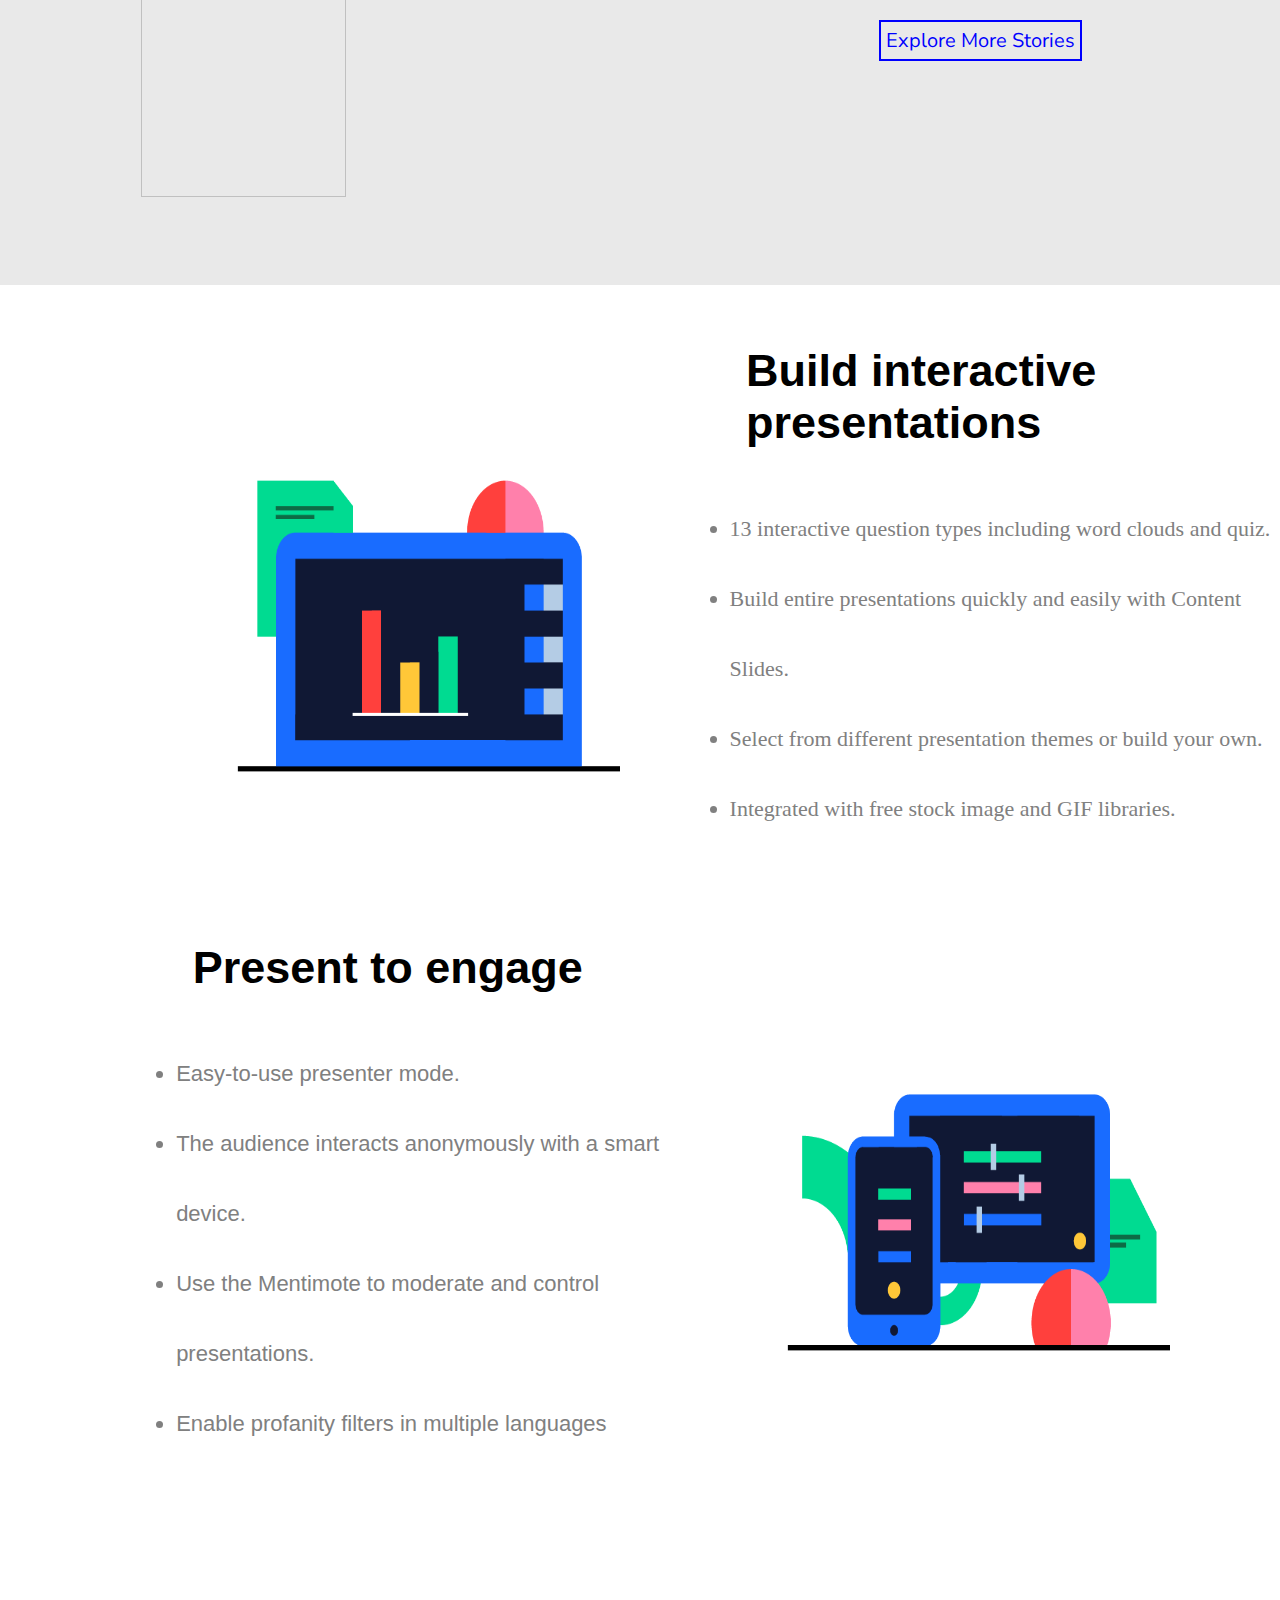
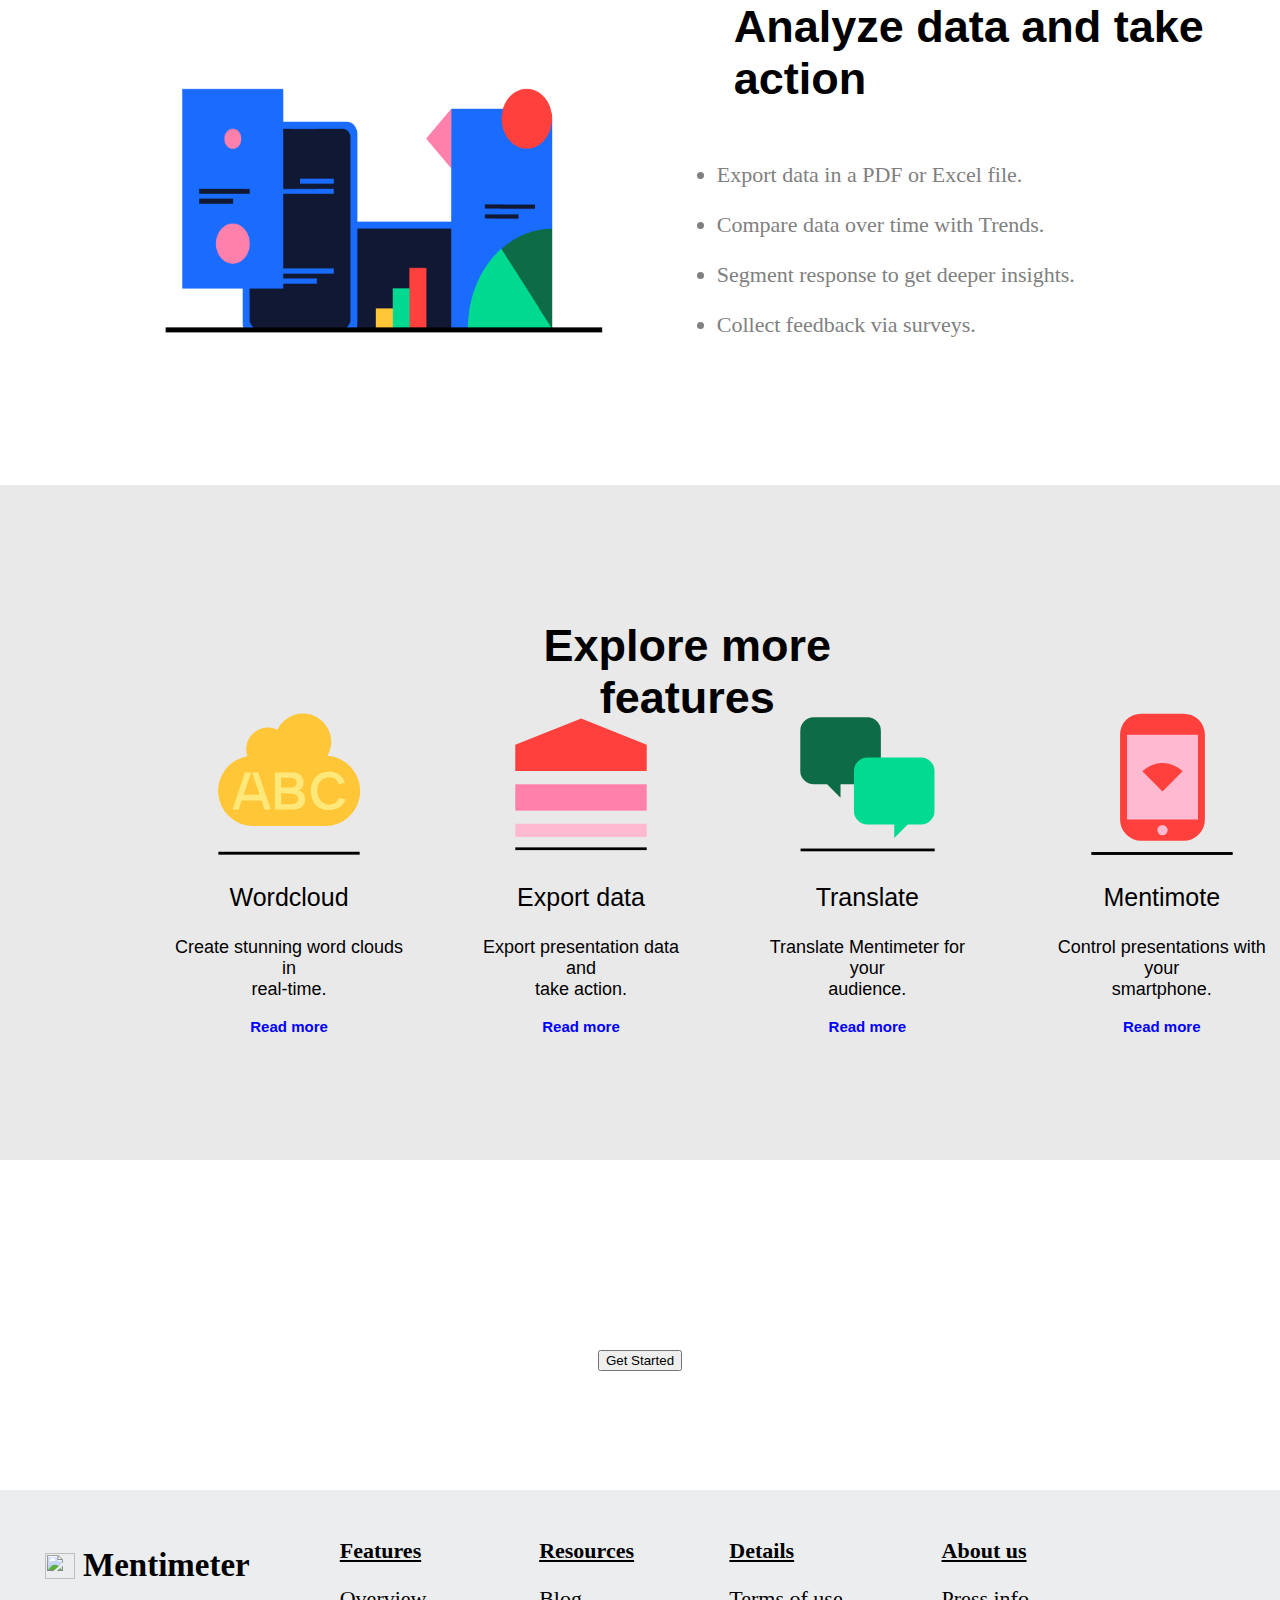
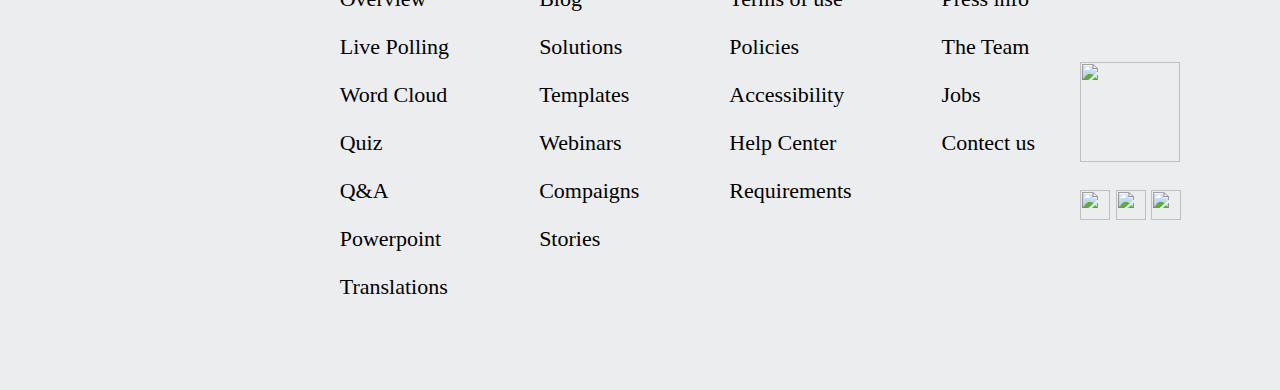
==== commit b5d36add: "changes by gayathry 18:15" ====
--- a/feature.html
+++ b/feature.html
@@ -57,7 +57,7 @@
                     <ul>
                         <div id="bottum-site" >
                             <div><img src="https://th.bing.com/th/id/OIP.QH7k13-9xxS-u9N2wHsufQHaHa?w=165&h=176&c=7&o=5&pid=1.7"/></div>
-                            <span font-family="body" font-size="2">Build beautiful interactive presentations in the presentation builder.</span>
+                            <span>Build beautiful interactive presentations in the presentation builder.</span>
                         </div>
                         <div id="bottum-site-1">
                             <div><img src="https://th.bing.com/th/id/OIP.QH7k13-9xxS-u9N2wHsufQHaHa?w=165&h=176&c=7&o=5&pid=1.7"/></div>
@@ -70,7 +70,7 @@
                     </ul>
                 </div>
                 <div id="bottum-img">
-                    <img height="100%" src="https://static.mentimeter.com/content-web/prod/_next/static/images/features-a869c9657145d15f7243319d5f2f30a3.gif" alt="Features gif"/>
+                    <img src="https://static.mentimeter.com/content-web/prod/_next/static/images/features-a869c9657145d15f7243319d5f2f30a3.gif" alt="Features gif"/>
                 </div>
             </div>
         </section>
--- a/feature.css
+++ b/feature.css
@@ -1,6 +1,3 @@
-/* .topSpace{
-    height:0.5vh;
-} */
 nav{
     position:fixed;
     width: 100%;
@@ -13,7 +10,7 @@
 nav>ul>li:nth-of-type(n+2)>a{
     text-decoration: none;
     font-size: 17px;
-    font-weight: lighter ;
+    font-weight: bold ;
     color: black;
     font-family: 'Nunito Sans', sans-serif;
 }
@@ -34,6 +31,29 @@
 }
 #analyse{
     height: 50vh;
+}
+section:first-of-type{
+    /* background-color: pink; */
+    /* height: 100vh; */
+    width: fit-content;
+    text-align: center;
+    margin: 0px auto;
+    font-family: 'Nunito Sans', sans-serif;
+    
+}
+#top1{
+    margin-bottom: 5%;
+    margin-top: 10%;
+}
+section:first-of-type>h1{
+    font-size: 50px;
+    font-weight: bolder;
+    line-height: 1;
+    margin-bottom: 0%;
+}
+section:first-of-type>p:nth-of-type(1){
+    font-size: 18px;
+    font-weight: lighter;
 }
 
 #exploreStories>img{
@@ -179,3 +199,152 @@
 #lastSection>div>p:nth-of-type(3):hover{
     color: darkblue;
 }
+#bottum-section{
+    background-color: rgb(236, 237, 239);
+    overflow: hidden;
+    padding-right: 32px;
+    padding-left: 32px;
+    padding-bottom: 32px;
+    padding-top: 32px;
+    align-items: center;
+    -webkit-box-align: center;
+    width: 1270px;
+    position: relative;
+    min-height: 0px;
+    flex: none;
+    flex-direction: column;
+    -webkit-box-orient: vertical;
+    -webkit-box-direction: normal;
+    width: 100%;
+}
+#bottum-section>h2{
+    font-size: 40px;
+    margin-bottom: 8px;
+    color: #101834;
+    font-family: "MentiDisplay";
+    line-height: 1;
+    font-weight: 700;
+    max-width: 100%;
+    display: block;
+    text-align: center;
+}
+#bottum-gif{
+    display: flex;
+    justify-content: center;
+    -webkit-box-pack: center;
+    width: 100%;
+    position: relative;
+    min-height: 0px;
+    min-width: 0px;
+    flex: none;
+    border: 0;
+    font-size: 100%;
+    vertical-align: baseline;
+    box-sizing: border-box;
+    /* flex-direction: column; */
+    /* -webkit-box-orient: vertical; */
+}
+#bottum-div{
+    /* position: relative; */
+    /* display: flex; */
+    width: 60%;
+    height: 100%;
+    margin: 5% 10%;
+    font-family: sans-serif;
+    font-size: 20px;
+    
+    /* align-items: center;
+    -webkit-box-align: center;
+    justify-content: center;
+    -webkit-box-pack: center; */
+    /* flex: none; */
+    /* flex-direction: column; */
+    /* -webkit-box-orient: vertical; */
+    /* -webkit-box-direction: normal; */
+}
+#bottum-div>ul{
+    position: relative;
+    width: 50%;
+    align-items: flex-start;
+    -webkit-box-align: start;
+    flex: none;
+    list-style-type: disc;
+    flex-direction: column;
+    -webkit-box-orient: vertical;
+    -webkit-box-direction: normal;
+    display: flex;
+    list-style-type: disc;
+    margin-block-start: 1em;
+    margin-block-end: 1em;
+    margin-inline-start: 0px;
+    margin-inline-end: 0px;
+    padding-inline-start: 40px;
+}
+#bottum-site,#bottum-site-1,#bottum-site-2{
+    width: 100%;
+    position: relative;
+    display: flex;
+    align-items: flex-start;
+    -webkit-box-align: start;
+    flex: none;
+    flex-direction: column;
+    -webkit-box-orient: vertical;
+    -webkit-box-direction: normal;
+}
+#bottum-site>div>img,#bottum-site-1>div>img,#bottum-site-2>div>img{
+    background-color: #00DB91;
+    height: 10px;
+    width: 10px;
+    display: flex;
+    position: absolute;
+    top: 6px;
+    left: -20px;
+    align-items: flex-start;
+    -webkit-box-align: start;
+    flex: none;
+    flex-direction: column;
+    -webkit-box-orient: vertical;
+    -webkit-box-direction: normal;
+}
+#bottum-site>span,#bottum-site-1>span,#bottum-site-2>span{
+    /* padding-left: 0px; */
+    color: #101834;
+    padding-bottom: 32px;
+    line-height: 1.4;
+    font-size: 20px;
+    font-family: "MentiText";
+    width: 100%;
+    padding-right: 50%;
+    /* border: 1px solid red; */
+    /* flex-direction: column;
+    -webkit-box-orient: vertical;
+    -webkit-box-direction: normal; */
+}
+#bottum-img{
+    /* display: flex; */
+    margin-bottom: 32px;
+    width: 50%;
+    margin-left: -40%;
+    margin-top: 2%;
+    /* align-items: center; */
+    /* -webkit-box-align: center;
+    justify-content: center;
+    -webkit-box-pack: center; */
+    /* min-height: 0px;
+    position: relative;
+    min-width: 0px; */
+    /* flex: none;
+    flex-direction: column;
+    -webkit-box-orient: vertical;
+    -webkit-box-direction: normal; */
+
+}
+#bottum-img>img{
+    max-height: 100%;
+    max-width: 100%;
+    height: 100%;
+    width: 100%;
+    flex-direction: column;
+    -webkit-box-orient: vertical;
+    -webkit-box-direction: normal;
+}--- a/common_top.css
+++ b/common_top.css
@@ -1,3 +1,7 @@
+body{
+    margin: 0;
+    padding: 0;
+}
 .topSpace{
     height: 5vh;
 }
@@ -8,7 +12,10 @@
     left: 0;
     /* z-index:100 ; */
     background-color: white;
-    border-bottom: 1px solid rgb(206, 204, 204);
+    border-bottom: 1px solid rgb(223, 216, 216);
+    /* testll */
+  
+
 }
 
 nav>ul>li:nth-of-type(1){
@@ -36,7 +43,7 @@
 
 nav>ul>li:nth-child(2), nav>ul>li:nth-child(6){
     /* background-color: yellow; */
-    margin: 0% 1% 0% 16%; 
+    margin: 0% 1% 0% 16%;
     
 }
 nav>ul>li:nth-of-type(3), nav>ul>li:nth-of-type(4), nav>ul>li:nth-of-type(5), nav>ul>li:nth-of-type(7){
@@ -47,16 +54,18 @@
     text-decoration: none;
     font-size: 18px;
     color: black;
-    font-weight: 600;
+    font-weight: 800;
     font-family: 'Nunito Sans', sans-serif;
 }
 nav>ul>li>a:hover{
     color: blue;
 }
-
 nav>ul>li:last-of-type>a{
     background-color: rgb(78, 78, 233);
     color: white;
     padding: 10px 20px;
     border-radius: 5px;
+}
+nav>ul>li:last-of-type>a:hover{
+    background-color: darkblue;
 }--- a/style.css
+++ b/style.css
@@ -22,6 +22,7 @@
 #bottum-con>button{
     border: 2px solid blue;
     color:blue;
+    background-color: white;
     height: 50px;
     border-radius: 5px;
 }
@@ -36,7 +37,7 @@
     padding-top: 30px;
     height: 300px;
 }
-#buttum-text>button{
+#buttum-text>a>button{
     height: 50px;
     width: 180px;
     background-color: white;
@@ -45,7 +46,7 @@
     border-radius: 5px;
 }
 #buttum-text>button:hover{
-    background-color: gray;
+    background-color: rgb(209, 205, 205);
 }
 #bottum-footer{
     height: 500px;
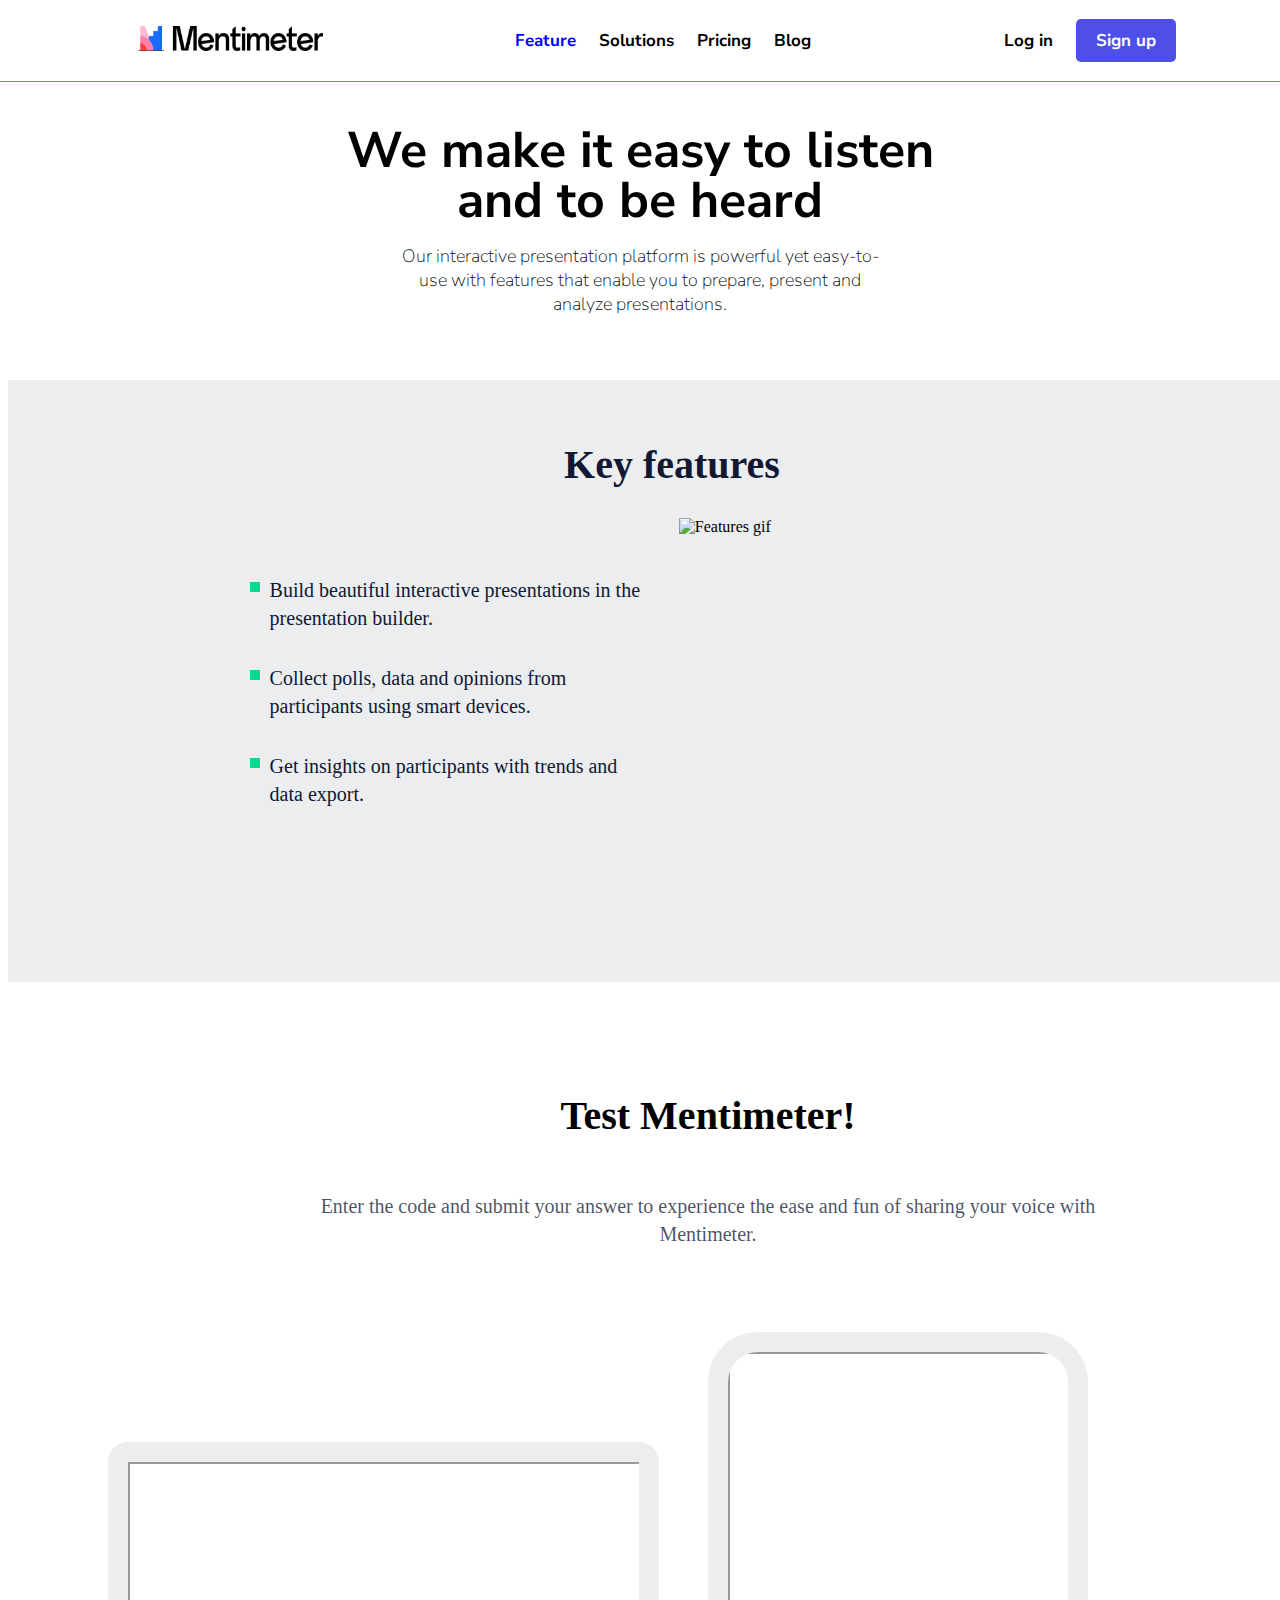
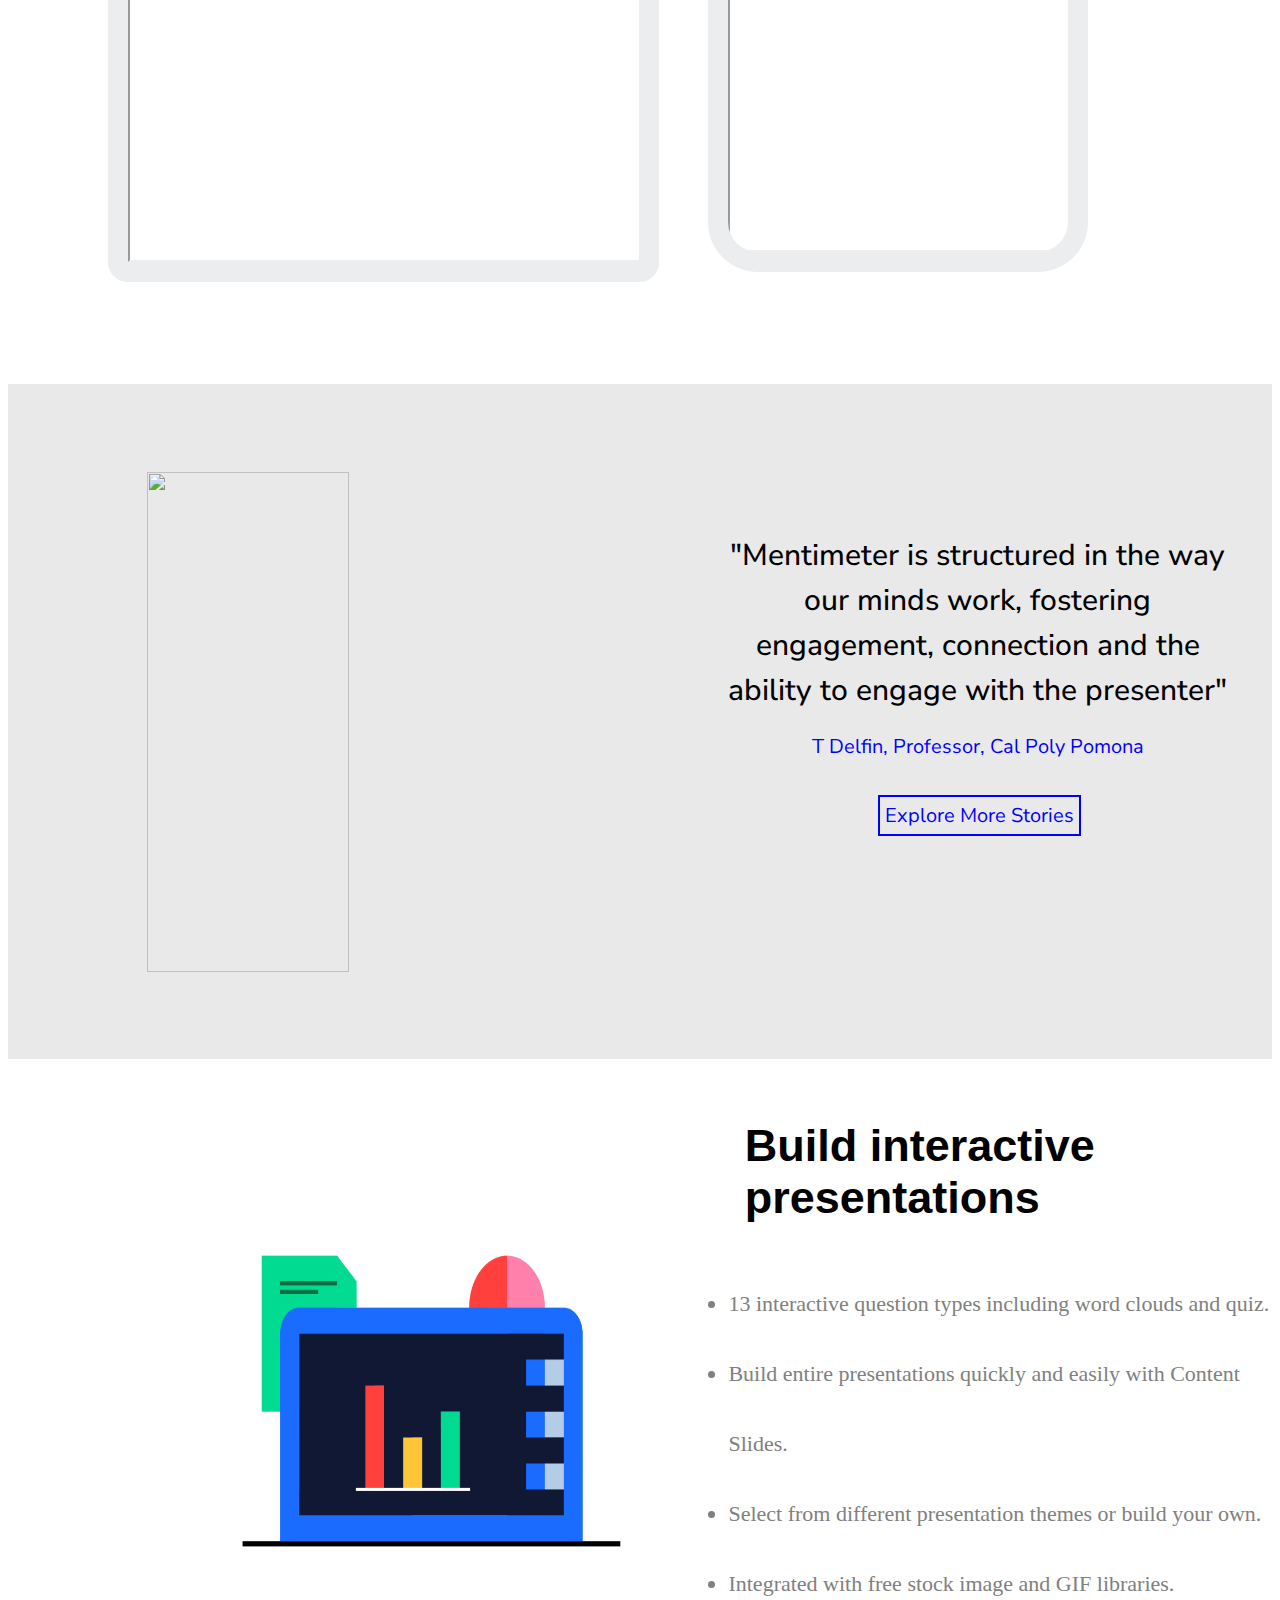
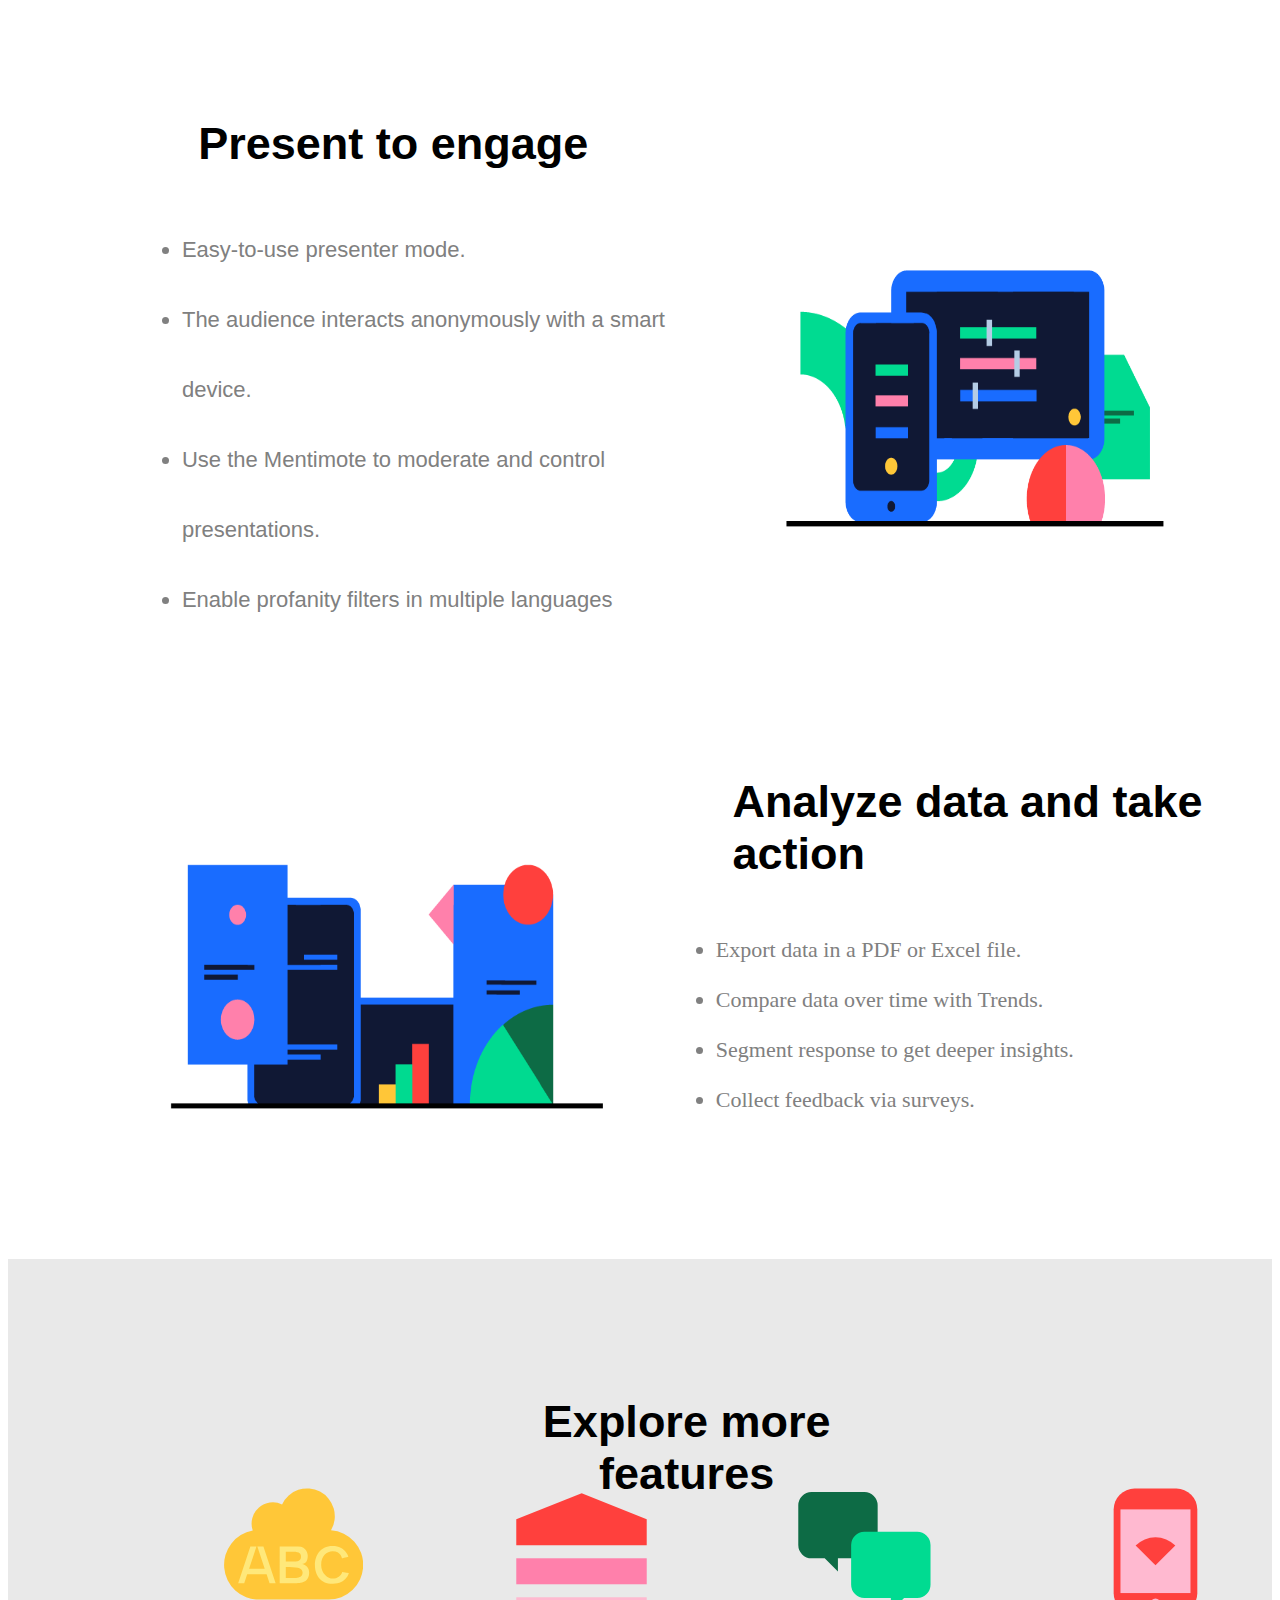
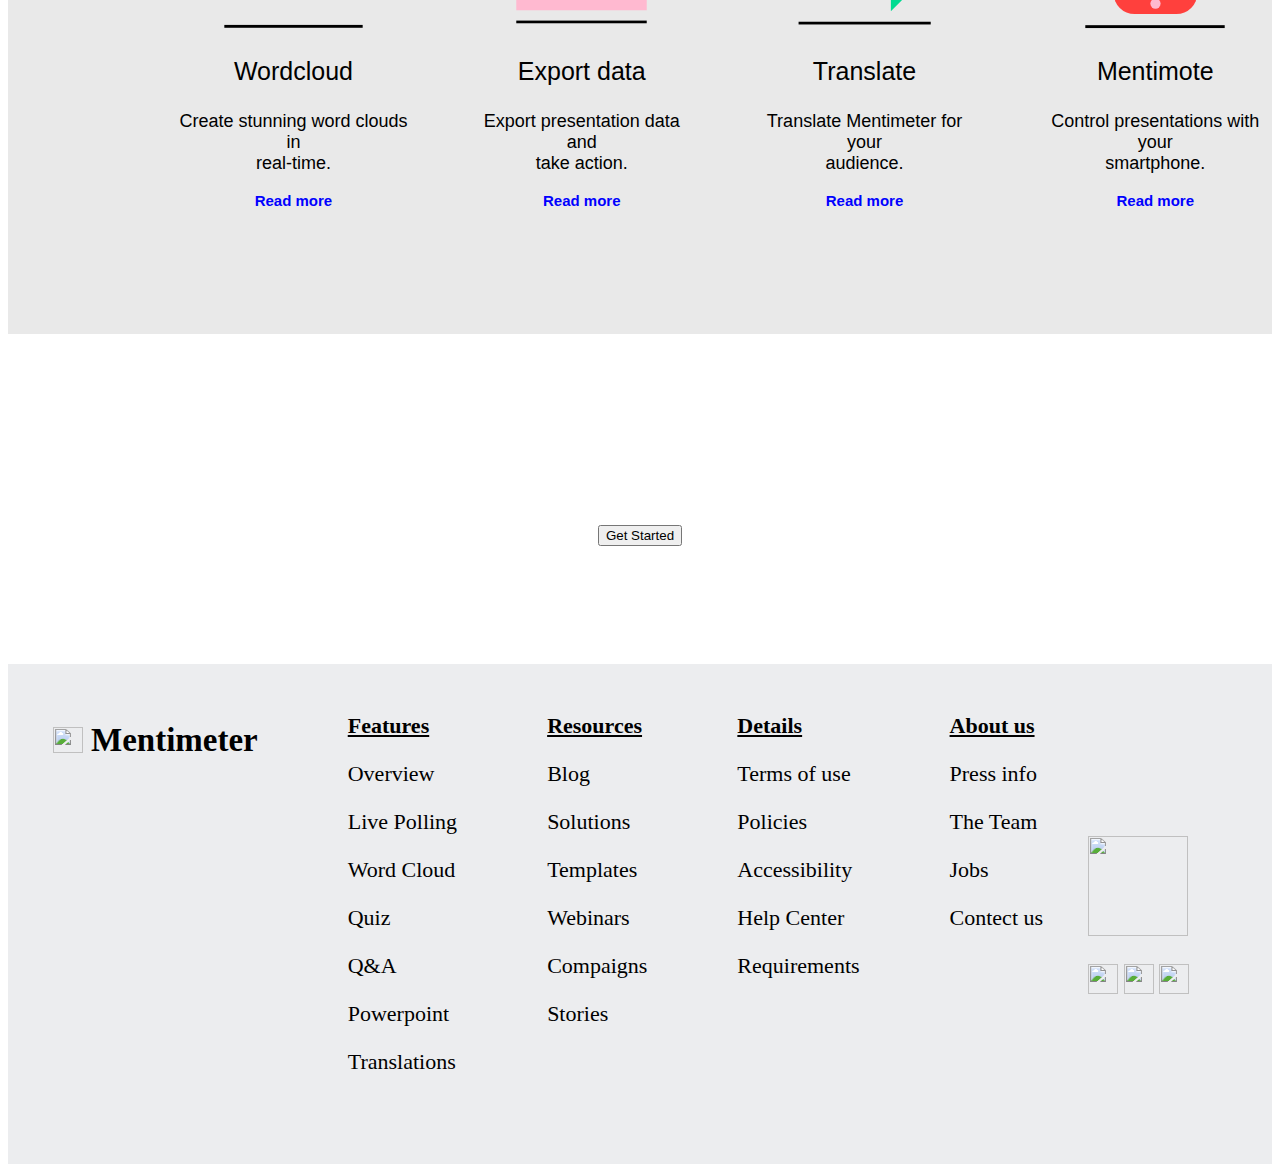
==== commit 3e38f945: "feature file html" ====
--- a/feature.html
+++ b/feature.html
@@ -77,7 +77,34 @@
         
     <div class="topSpace"></div>
 
-    <section id="dummy"></section>
+    <section id="dummy">
+        <div id="dummy-1">
+            <h2 font-weight="bold" font-family="heading" font-size="5,6,7">Test Mentimeter!</h2>
+            <p font-weight="light" font-size="3,,,4" font-family="body">Enter the code and submit your answer to experience the ease and fun of sharing your voice with Mentimeter.</p>
+        </div>
+        <div id="dummy-2">
+            <div id="dummy-2-1">
+                <div>
+                    <div>
+                        <div>
+                            <iframe src="https://www.mentimeter.com/public/6cf719702669c8b0a4d4bf36bc2bd183/43e50ece3dd1?no_tracking=true" width="100%" height="100%" borderradius="5px">
+                                
+                            </iframe>
+                        </div>
+                    </div>
+                </div>
+            </div>
+            <div id="dummy-2-2">
+                <div id="dummy-2-2-1">
+                    <div>
+                        <div>
+                            <iframe src="https://www.menti.com?focus=false" height="100%" width="350px" ></iframe>
+                        </div>
+                    </div>
+                </div>
+            </div>
+        </div>
+    </section>
 
     <section id="exploreStories">
         <img src="https://static.mentimeter.com/content-web/prod/_next/static/images/woman_highlight-2919874be98d8a27c2db71b65f7d071b.png"/>
--- a/feature.css
+++ b/feature.css
@@ -18,10 +18,9 @@
     color: blue;
 }
 
-#dummy{
+/* #dummy{
     height: 20vh;
-    background-color: pink;
-}
+} */
 #exploreStories, #build, #present, #analyse, #lastSection{
     display: flex;
     height: 75vh;
@@ -232,7 +231,8 @@
     display: flex;
     justify-content: center;
     -webkit-box-pack: center;
-    width: 100%;
+    /* width: 100%; */
+    flex-basis: 100%;
     position: relative;
     min-height: 0px;
     min-width: 0px;
@@ -241,26 +241,24 @@
     font-size: 100%;
     vertical-align: baseline;
     box-sizing: border-box;
-    /* flex-direction: column; */
-    /* -webkit-box-orient: vertical; */
+    /* flex-direction: column;
+    -webkit-box-orient: vertical; */
 }
 #bottum-div{
-    /* position: relative; */
-    /* display: flex; */
+    /* position: relative;
+    display: flex; */
     width: 60%;
     height: 100%;
     margin: 5% 10%;
     font-family: sans-serif;
     font-size: 20px;
-    
-    /* align-items: center;
     -webkit-box-align: center;
     justify-content: center;
-    -webkit-box-pack: center; */
-    /* flex: none; */
-    /* flex-direction: column; */
-    /* -webkit-box-orient: vertical; */
-    /* -webkit-box-direction: normal; */
+    /* -webkit-box-pack: center;
+    flex: none;
+    flex-direction: column;
+    -webkit-box-orient: vertical;
+    -webkit-box-direction: normal; */
 }
 #bottum-div>ul{
     position: relative;
@@ -315,10 +313,9 @@
     font-family: "MentiText";
     width: 100%;
     padding-right: 50%;
-    /* border: 1px solid red; */
-    /* flex-direction: column;
-    -webkit-box-orient: vertical;
-    -webkit-box-direction: normal; */
+    /* flex-direction: column; */
+    -webkit-box-orient: vertical;
+    /* -webkit-box-direction: normal; */
 }
 #bottum-img{
     /* display: flex; */
@@ -327,16 +324,16 @@
     margin-left: -40%;
     margin-top: 2%;
     /* align-items: center; */
-    /* -webkit-box-align: center;
+    /* -webkit-box-align: center; */
     justify-content: center;
-    -webkit-box-pack: center; */
-    /* min-height: 0px;
-    position: relative;
-    min-width: 0px; */
-    /* flex: none;
-    flex-direction: column;
-    -webkit-box-orient: vertical;
-    -webkit-box-direction: normal; */
+    /* -webkit-box-pack: center; */
+    /* min-height: 0px; */
+    position: relative;
+    /* min-width: 0px;
+    flex: none; */
+    flex-direction: column;
+    -webkit-box-orient: vertical;
+    /* -webkit-box-direction: normal; */
 
 }
 #bottum-img>img{
@@ -344,7 +341,218 @@
     max-width: 100%;
     height: 100%;
     width: 100%;
-    flex-direction: column;
-    -webkit-box-orient: vertical;
-    -webkit-box-direction: normal;
-}+    display: flex;
+    flex-direction: column;
+    -webkit-box-orient: vertical;
+    -webkit-box-direction: normal;
+}
+#dummy{
+    position: relative;
+    display: flex;
+    /* padding-right: 128px; */
+    padding-left: 68px;
+    overflow: hidden;
+    padding-bottom: 32px;
+    padding-top: 32px;
+    align-items: center;
+    -webkit-box-align: center;
+    width: 100%;
+    min-height: 0px;
+    min-width: 0px;
+    flex: none;
+    flex-direction: column;
+    -webkit-box-orient: vertical;
+    -webkit-box-direction: normal;
+}
+#dummy-1{
+    position: relative;
+    display: flex;
+    padding-bottom: 64px;
+    max-width: 800px;
+    align-items: center;
+    -webkit-box-align: center;
+    width: 100%;
+    min-height: 0px;
+    min-width: 0px;
+    flex: none;
+    flex-direction: column;
+    -webkit-box-orient: vertical;
+    -webkit-box-direction: normal;
+}
+#dummy-1>h2{
+    display: flex;
+    font-size: 40px;
+    font-weight: 700;
+    max-width: 100%;
+    flex-direction: column;
+    -webkit-box-orient: vertical;
+    -webkit-box-direction: normal;
+}
+#dummy-1>p{
+    color: rgba(16, 24, 52, 0.75);
+    font-size: 20px;
+    font-weight: 300;
+    line-height: 1.4;
+    text-align: center;
+    font-family: MentiText;
+    max-width:100% ;
+    display: block;
+    margin-block-start: 1em;
+    margin-block-end: 1em;
+    margin-inline-start: 0px;
+    margin-inline-end: 0px;
+    flex-direction: column;
+    -webkit-box-orient: vertical;
+    -webkit-box-direction: normal;
+}
+#dummy-2{
+    display: flex;
+    flex-direction: row;
+    -webkit-box-orient: horizontal;
+    -webkit-box-direction: normal;
+    max-width: 1200px;
+    align-items: center;
+    -webkit-box-align: center;
+    min-height: 0px;
+    position: relative;
+    width: 100%;
+    min-width: 0px;
+    flex: none;
+}
+#dummy-2-1{
+    margin-right: 32px;
+    flex: 1 1 auto;
+    width: 100%;
+    position: relative;
+    /* margin-left: 10px; */
+    height: 500px;
+    margin-top: 100px;
+    min-height: 0px;
+    min-width: 0px;
+    align-items: flex-start;
+    -webkit-box-align: start;
+    flex-direction: column;
+    -webkit-box-orient: vertical;
+    -webkit-box-direction: normal;
+}
+#dummy-2-1>div{
+    border-width: 20px;
+    border-radius: 20px;
+    flex: 1 1 auto;
+    overflow: hidden;
+    background-color: #ffffff;
+    border-color: rgb(236, 237, 239);
+    border-style: solid;
+    width: 90%;
+    /* height: 300px; */
+    height: 400px;
+    position: relative;
+    min-height: 0px;
+    min-width: 0px;
+    align-items: flex-start;
+    -webkit-box-align: start;
+    flex-direction: column;
+    -webkit-box-orient: vertical;
+    -webkit-box-direction: normal;
+}
+#dummy-2-1>div>div{
+    display: block;
+    width: 100%;
+    position: relative;
+    height: 100%;
+    min-height: 0px;
+    min-width: 0px;
+    align-items: flex-start;
+    -webkit-box-align: start;
+    flex: none;
+    flex-direction: column;
+    -webkit-box-orient: vertical;
+    -webkit-box-direction: normal;
+}
+#dummy-2-1>div>div>div{
+    position: absolute;
+    display: flex;
+    bottom: 0;
+    left: 0;
+    top: 0;
+    right: 0;
+    min-height: 0px;
+    min-width: 0px;
+    align-items: flex-start;
+    -webkit-box-align: start;
+    width: auto;
+    flex: none;
+    flex-direction: column;
+    -webkit-box-orient: vertical;
+    -webkit-box-direction: normal;
+}
+#dummy-2-2{
+    width: 300px;
+    position: relative;
+    height: 500px;
+    min-height: 0px;
+    margin-right: 300px;
+    min-width: 0px;
+    align-items: flex-start;
+    -webkit-box-align: start;
+    flex: none;
+    flex-direction: column;
+    -webkit-box-orient: vertical;
+    -webkit-box-direction: normal;
+    margin-bottom: 10%;
+}
+#dummy-2-2-1{
+    display: flex;
+    border-radius: 50px;
+    width: 340px;
+    height: 100%;
+    border-width: 20px;
+    background-color: rgb(236, 237, 239);
+    overflow: hidden;
+    height: 100%;
+    border-color: rgb(236, 237, 239);
+    border-style: solid;
+    position: relative;
+    min-height: 0px;    
+    min-width: 0px;
+    align-items: flex-start;
+    -webkit-box-align: start;
+    flex: none;
+    flex-direction: column;
+    -webkit-box-orient: vertical;
+    -webkit-box-direction: normal;
+}
+#dummy-2-2-1>div{
+    border-radius: 20px;
+    display: block;
+    background-color: #ffffff;
+    width: 100%;
+    height: 100%;
+    position: relative;
+    min-height: 0px;
+    min-width: 0px;
+    align-items: flex-start;
+    -webkit-box-align: start;
+    flex: none;
+    flex-direction: column;
+    -webkit-box-orient: vertical;
+    -webkit-box-direction: normal;
+}
+#dummy-2-2-1>div>div{
+    display: flex;
+    bottom: 0px;
+    right: 0px;
+    left: 0px;
+    top: 0;
+    position: absolute;
+    min-height: 0px;
+    height: 100%;
+    min-width: 0px;
+    align-items: flex-start;
+    -webkit-box-align: start;
+    width: auto;
+    flex: none;
+    flex-direction: column;
+    -webkit-box-orient: vertical;
+    -webkit-box-direction: normal;
+}
--- a/common_top.css
+++ b/common_top.css
@@ -1,7 +1,3 @@
-body{
-    margin: 0;
-    padding: 0;
-}
 .topSpace{
     height: 5vh;
 }
@@ -12,7 +8,7 @@
     left: 0;
     /* z-index:100 ; */
     background-color: white;
-    border-bottom: 1px solid rgb(223, 216, 216);
+    border-bottom: 1px solid rgb(207, 109, 109);
     /* testll */
   
 
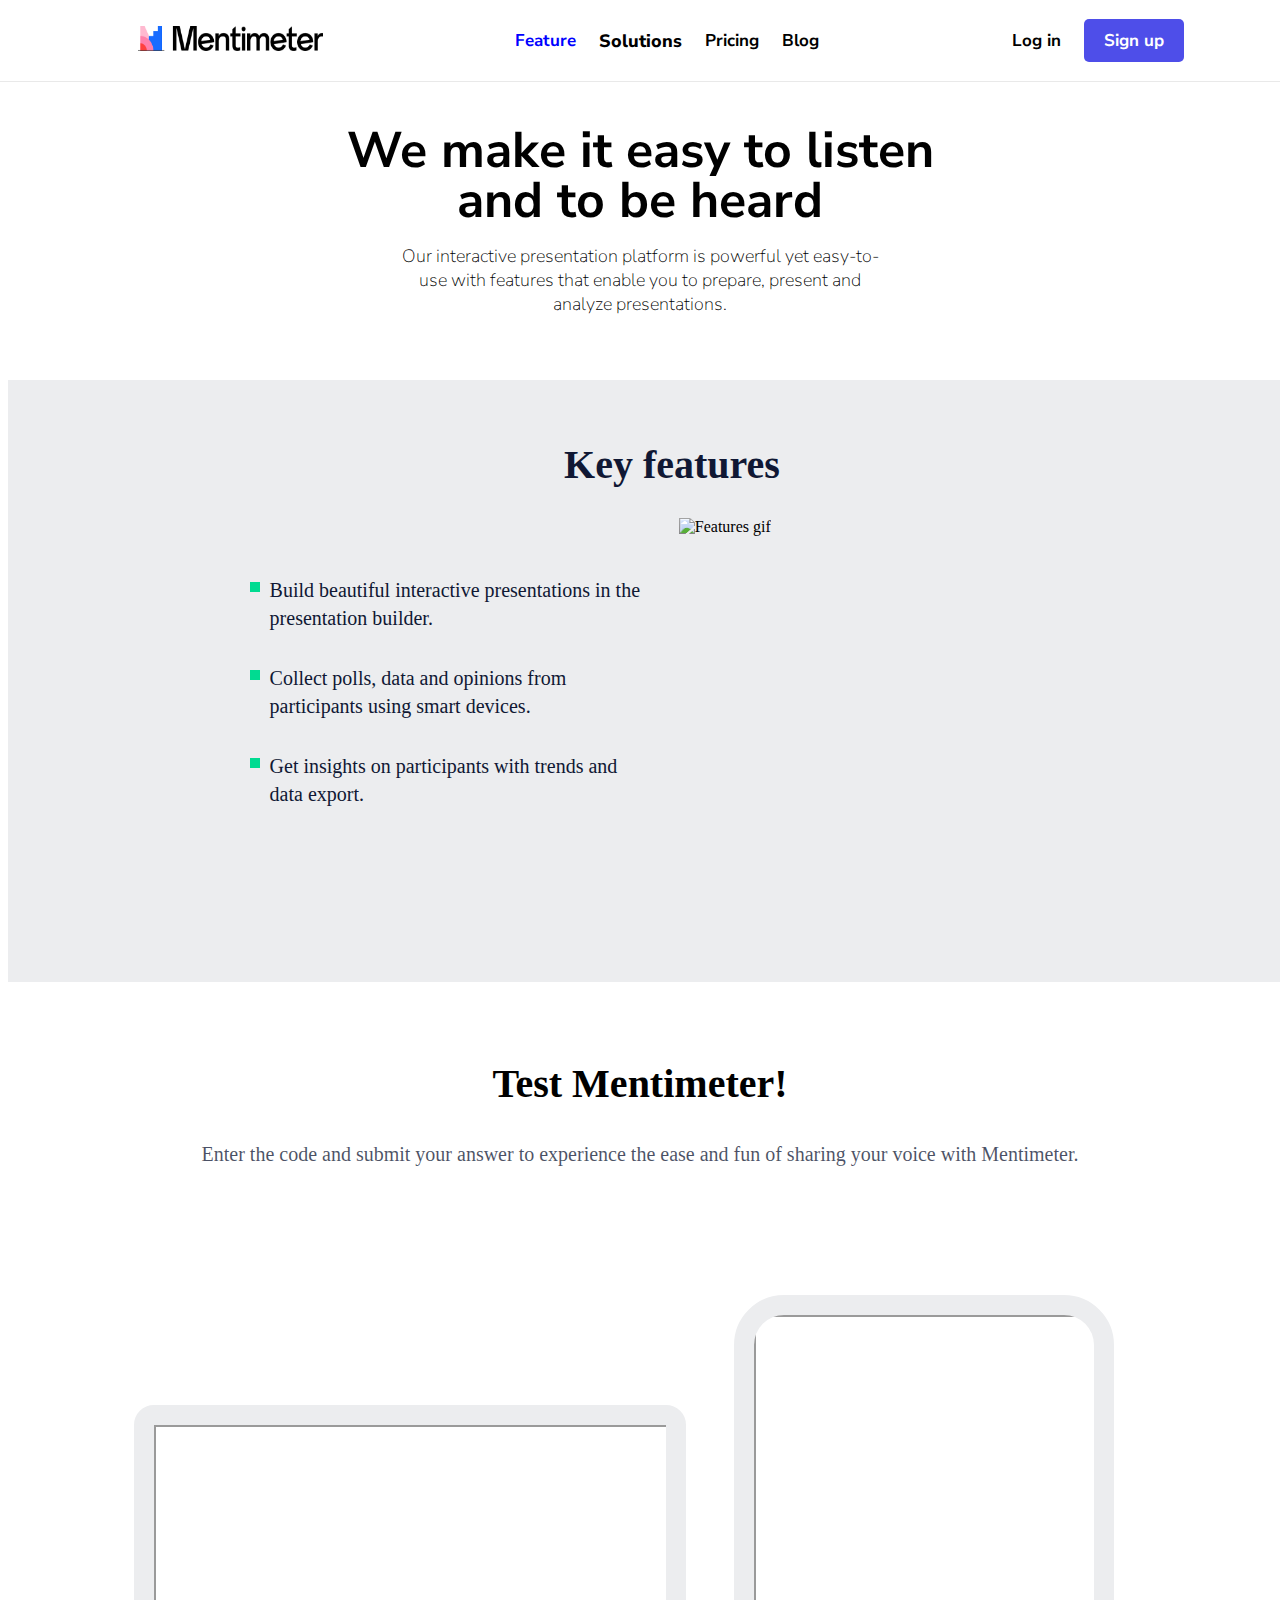
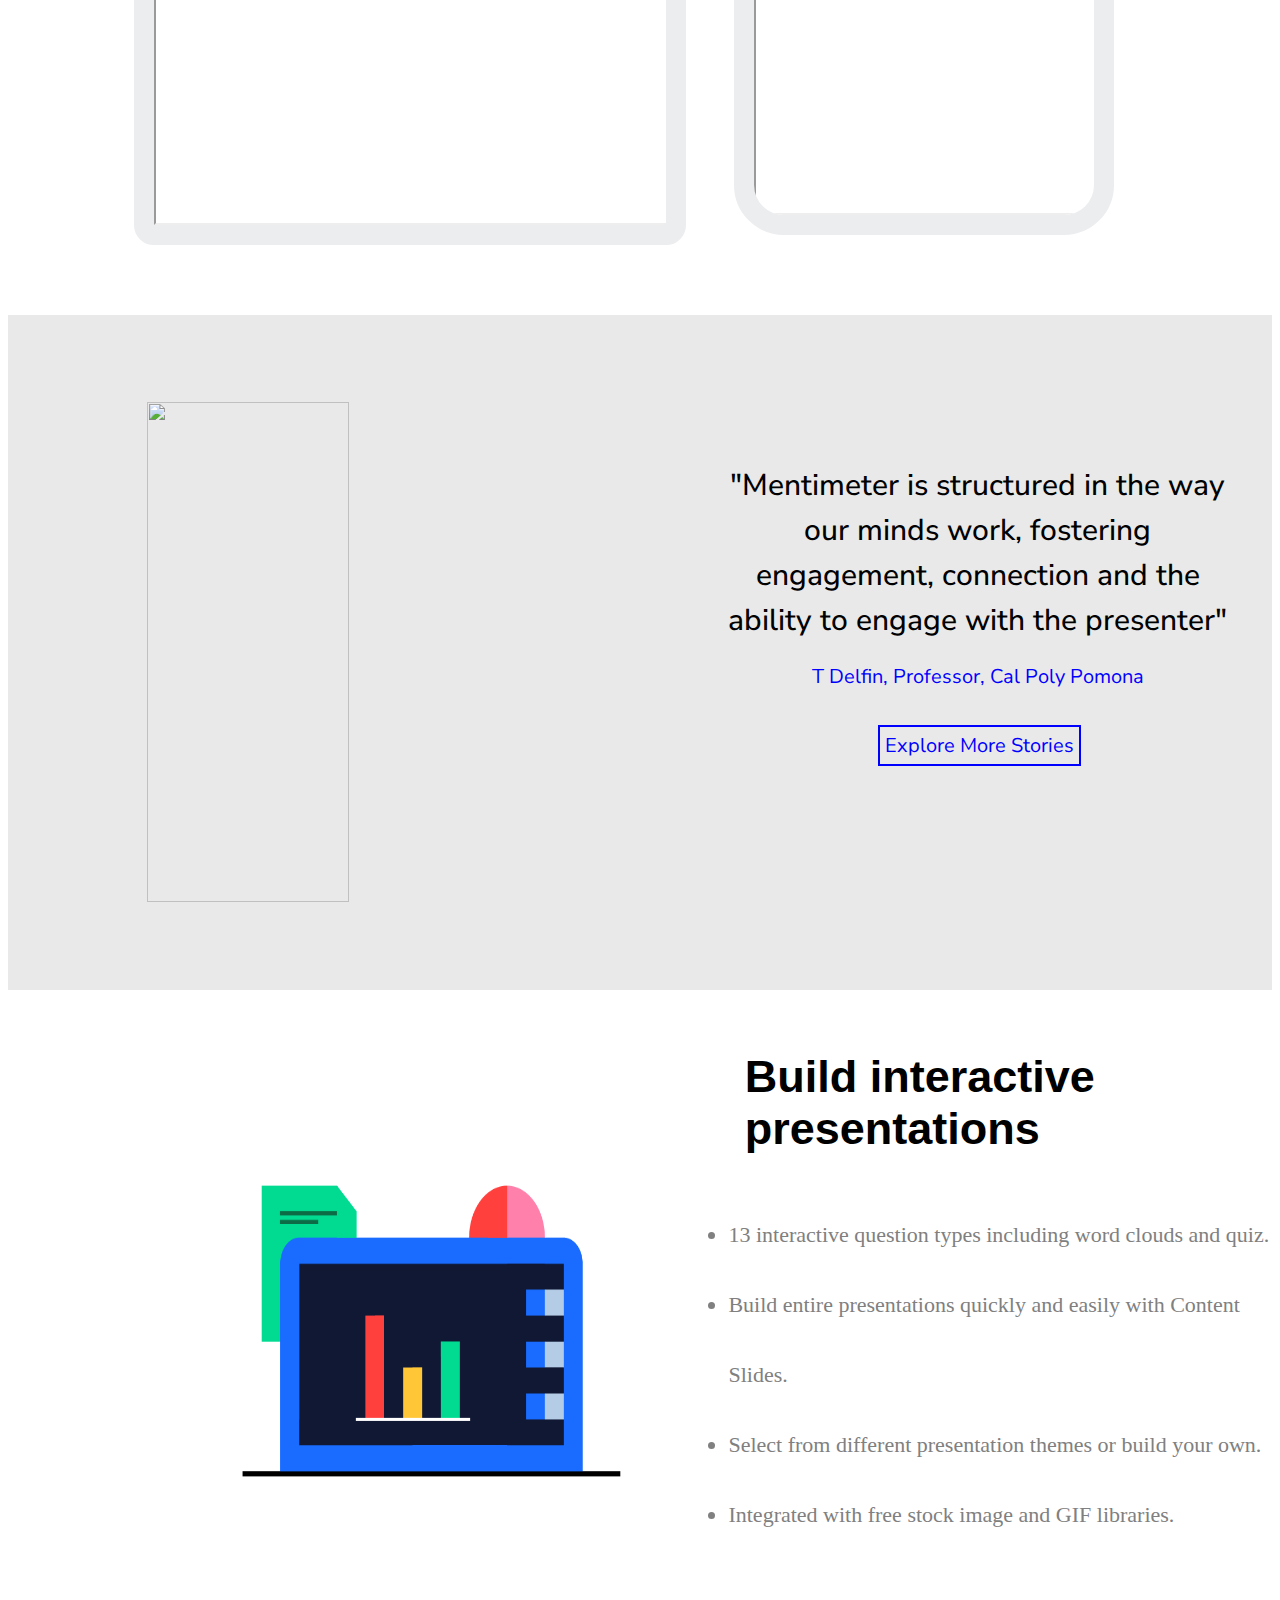
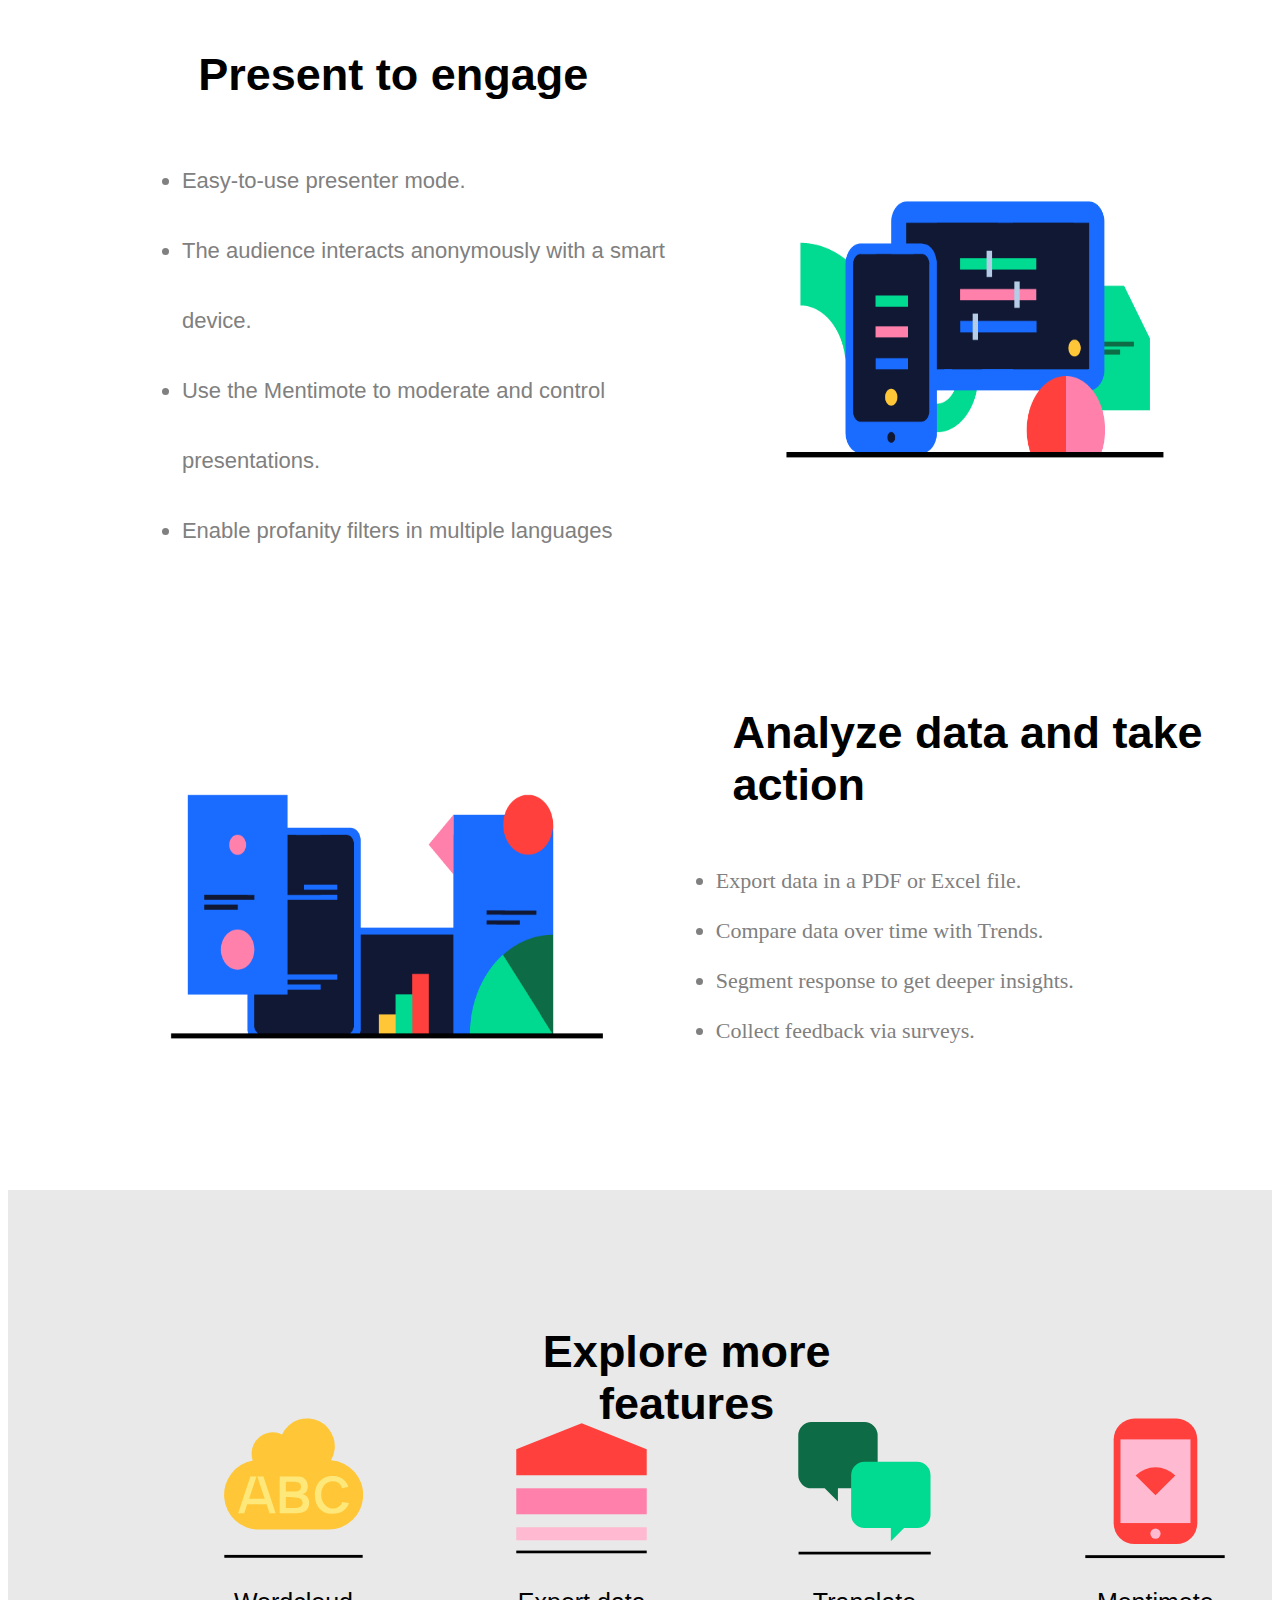
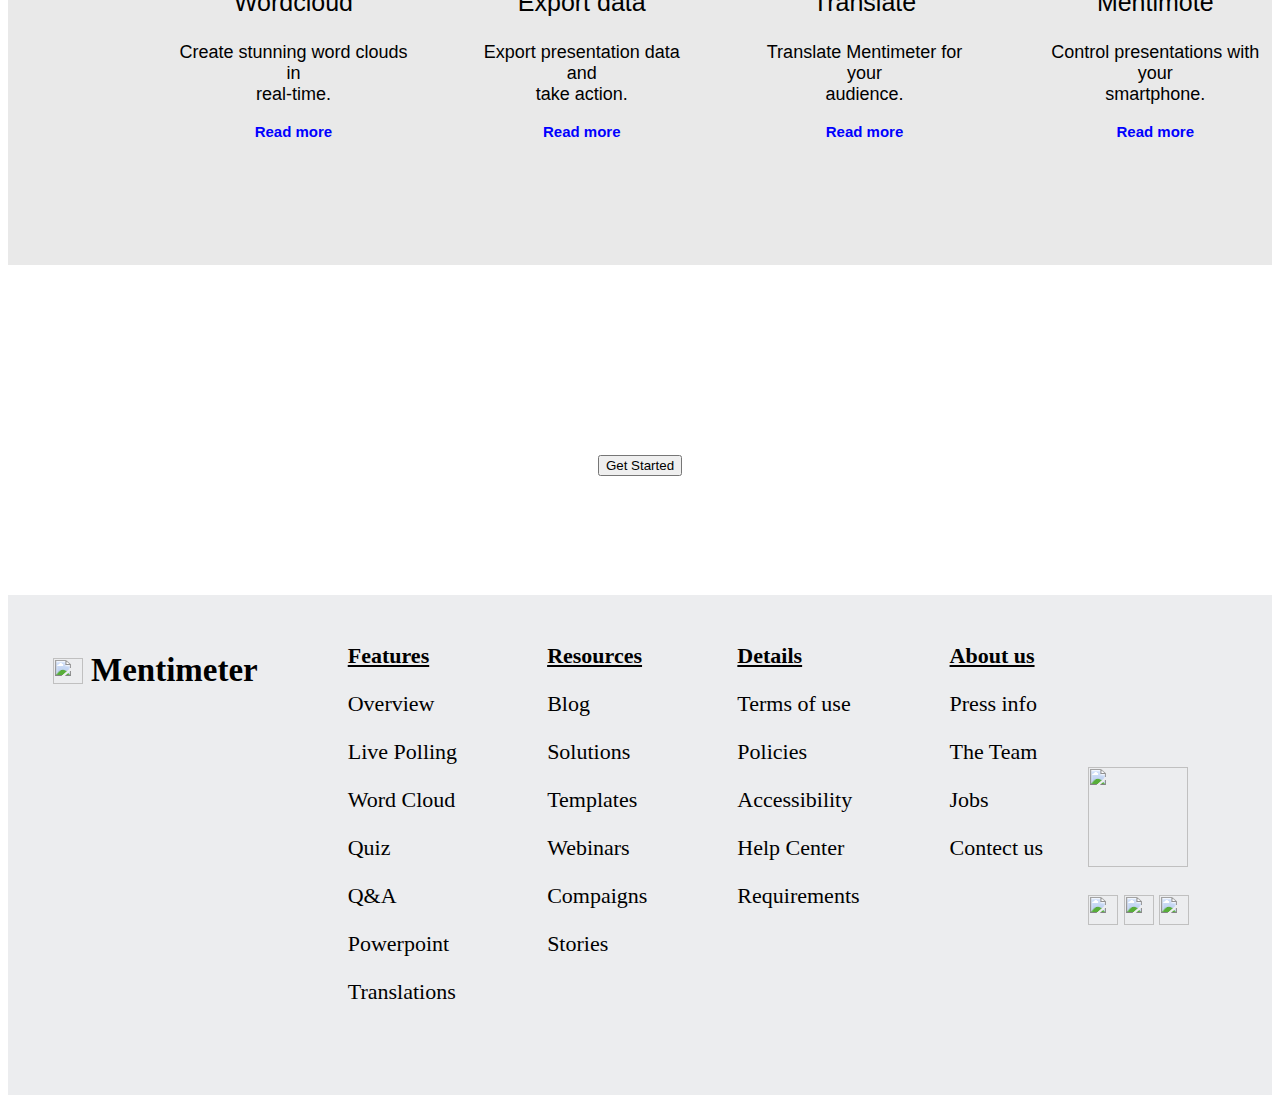
==== commit 8546219b: "changes by gayathry 26Nov" ====
--- a/feature.html
+++ b/feature.html
@@ -13,16 +13,27 @@
             <ul>
                 <li>
                     <div>
-                         <img src="[data-uri]"
-                          alt ="Mentimeter Logo">
+                         
+                        <a href="top.html"> <img src="[data-uri]">
+                        </img></a>
                     </div>
                     
                 </li>
                 <li>
-                    <a href="features.html">Feature</a>
-                </li>
-                <li>
-                    <a href="solution.html">Solutions</a>
+                    <a>Feature</a>
+                </li>
+                <li>
+                    <div class="dropdown">
+                        <a href="solution.html">Solutions</a>
+                        <div class="dropdown-content">
+                            <a href="#">Speakers</a>
+                            <a href="#">Business</a>
+                            <a href="#">Education</a>
+                            <a href="#">Private events</a>
+                            <a href="#">Enterprise</a>
+
+                        </div>
+                    </div>
                    
                 </li>
                 <li>
@@ -50,6 +61,7 @@
              
             <p>Our interactive presentation platform is powerful yet easy-to-<br>use with features that enable you to prepare, present and<br> analyze presentations.</p>
         </section>
+
         <section id="bottum-section">
             <h2 font-weight="bold" font-family="heading" font-size="5,6,7">Key features</h2>
             <div id="bottum-gif">
--- a/feature.css
+++ b/feature.css
@@ -7,6 +7,13 @@
     background-color: white;
     border-bottom: 1px solid rgb(206, 204, 204);
 }
+nav>ul>li:nth-of-type(1)>div:nth-of-type(1)>a>img{
+    height: 25px;
+    width:90%;
+    padding: 10px;
+    /* background-color: yellow; */
+}
+
 nav>ul>li:nth-of-type(n+2)>a{
     text-decoration: none;
     font-size: 17px;
@@ -241,24 +248,27 @@
     font-size: 100%;
     vertical-align: baseline;
     box-sizing: border-box;
-    /* flex-direction: column;
-    -webkit-box-orient: vertical; */
+
+    /* flex-direction: column; */
+    /* -webkit-box-orient: vertical; */
 }
 #bottum-div{
-    /* position: relative;
-    display: flex; */
+    /* position: relative; */
+    /* display: flex; */
     width: 60%;
     height: 100%;
     margin: 5% 10%;
     font-family: sans-serif;
     font-size: 20px;
+    
+    /* align-items: center;
     -webkit-box-align: center;
     justify-content: center;
-    /* -webkit-box-pack: center;
-    flex: none;
-    flex-direction: column;
-    -webkit-box-orient: vertical;
-    -webkit-box-direction: normal; */
+    -webkit-box-pack: center; */
+    /* flex: none; */
+    /* flex-direction: column; */
+    /* -webkit-box-orient: vertical; */
+    /* -webkit-box-direction: normal; */
 }
 #bottum-div>ul{
     position: relative;
@@ -313,9 +323,10 @@
     font-family: "MentiText";
     width: 100%;
     padding-right: 50%;
-    /* flex-direction: column; */
-    -webkit-box-orient: vertical;
-    /* -webkit-box-direction: normal; */
+    /* border: 1px solid red; */
+    /* flex-direction: column;
+    -webkit-box-orient: vertical;
+    -webkit-box-direction: normal; */
 }
 #bottum-img{
     /* display: flex; */
@@ -324,65 +335,26 @@
     margin-left: -40%;
     margin-top: 2%;
     /* align-items: center; */
-    /* -webkit-box-align: center; */
+    /* -webkit-box-align: center;
     justify-content: center;
-    /* -webkit-box-pack: center; */
-    /* min-height: 0px; */
-    position: relative;
-    /* min-width: 0px;
-    flex: none; */
-    flex-direction: column;
-    -webkit-box-orient: vertical;
-    /* -webkit-box-direction: normal; */
-
-}
-#bottum-img>img{
-    max-height: 100%;
-    max-width: 100%;
-    height: 100%;
-    width: 100%;
-    display: flex;
-    flex-direction: column;
-    -webkit-box-orient: vertical;
-    -webkit-box-direction: normal;
-}
-#dummy{
-    position: relative;
-    display: flex;
-    /* padding-right: 128px; */
-    padding-left: 68px;
-    overflow: hidden;
-    padding-bottom: 32px;
-    padding-top: 32px;
-    align-items: center;
-    -webkit-box-align: center;
-    width: 100%;
-    min-height: 0px;
-    min-width: 0px;
-    flex: none;
-    flex-direction: column;
-    -webkit-box-orient: vertical;
-    -webkit-box-direction: normal;
+    -webkit-box-pack: center; */
+    /* min-height: 0px;
+    position: relative;
+    min-width: 0px; */
+    /* flex: none;
+    flex-direction: column;
+    -webkit-box-orient: vertical;
+    -webkit-box-direction: normal; */
+
 }
 #dummy-1{
-    position: relative;
-    display: flex;
-    padding-bottom: 64px;
-    max-width: 800px;
-    align-items: center;
-    -webkit-box-align: center;
-    width: 100%;
-    min-height: 0px;
-    min-width: 0px;
-    flex: none;
-    flex-direction: column;
-    -webkit-box-orient: vertical;
-    -webkit-box-direction: normal;
+    margin-bottom: 10%;
 }
 #dummy-1>h2{
     display: flex;
     font-size: 40px;
     font-weight: 700;
+    text-align: center;
     max-width: 100%;
     flex-direction: column;
     -webkit-box-orient: vertical;
@@ -418,6 +390,7 @@
     width: 100%;
     min-width: 0px;
     flex: none;
+    margin-left: 10%;
 }
 #dummy-2-1{
     margin-right: 32px;
--- a/common_top.css
+++ b/common_top.css
@@ -8,7 +8,7 @@
     left: 0;
     /* z-index:100 ; */
     background-color: white;
-    border-bottom: 1px solid rgb(207, 109, 109);
+    border-bottom: 1px solid rgb(233, 233, 233);
     /* testll */
   
 
@@ -46,16 +46,45 @@
     margin: 0% 1%;
 }
 
-nav>ul>li>a{
+nav>ul>li>a, .dropdown>a{
     text-decoration: none;
     font-size: 18px;
     color: black;
     font-weight: 800;
     font-family: 'Nunito Sans', sans-serif;
 }
-nav>ul>li>a:hover{
+nav>ul>li a:hover{
     color: blue;
 }
+.dropdown {
+    position: relative;
+    display: inline-block;
+}
+.dropdown-content {
+    display: none;
+    position: absolute;
+    background-color: #f1f1f1;
+    min-width: 160px;
+    box-shadow: 0px 8px 16px 0px rgba(0,0,0,0.2);
+    z-index: 1;
+}
+
+.dropdown-content a {
+    color: black;
+    padding: 12px 16px;
+    text-decoration: none;
+    display: block;
+    font-weight: bold;
+    font-family: 'Nunito Sans', sans-serif;
+    font-size: 16px;
+}
+.dropdown-content a:hover {
+    color:blue;
+}
+.dropdown:hover .dropdown-content {
+    display: block;
+}
+
 nav>ul>li:last-of-type>a{
     background-color: rgb(78, 78, 233);
     color: white;
--- a/style.css
+++ b/style.css
@@ -1,96 +1,96 @@
-#bottum-img{
-    float: left;
-    height: 400px;
-}
-#bottum-img>img{
-    height: 500px;
-    width: 600px;
-    margin-left: 70px;
-}
-#bottum-con{
-    height: 500px;
-    text-align: center;
-    padding-top: 70px;
-}
-#bottum-con>h1,#buttum-text>h2{
-    font-size: 40px;
-}
-#bottum-con>p{
-    color: blue;
-    font-size: 22px;
-}
-#bottum-con>button{
-    border: 2px solid blue;
-    color:blue;
-    background-color: white;
-    height: 50px;
-    border-radius: 5px;
-}
-#bottum-con>button:hover{
-    background-color: blue;
-    color: white;
-}
-#buttum-text{
-    text-align: center;   
-    color: white;
-    background-image: url(https://static.mentimeter.com/static/images/menti-pattern.png);
-    padding-top: 30px;
-    height: 300px;
-}
-#buttum-text>a>button{
-    height: 50px;
-    width: 180px;
-    background-color: white;
-    color: blue;
-    font-size: 20px;
-    border-radius: 5px;
-}
-#buttum-text>button:hover{
-    background-color: rgb(209, 205, 205);
-}
-#bottum-footer{
-    height: 500px;
-    width: 100%;
-    font-size: 22px;
-    background-color: rgb(236, 237, 239);
-}
-#bottum-wenti,#bottum-features,#bottum-resources,#bottum-details,#bottum-about{
-    float: left;
-    margin:30px 45px;
-}
-#bottum-features>p>a,#bottum-resources>p>a,#bottum-details>p>a,#bottum-about>p>a{
-    text-decoration: none;
-    color: black;
-}
-#bottum-features>p>a:hover,#bottum-resources>p>a:hover,#bottum-details>p>a:hover,#bottum-about>p>a:hover{
-    color: gray;
-    text-decoration: underline;
-}
-#bottum-features>h2,#bottum-resources>h2,#bottum-details>h2,#bottum-about>h2{
-    text-decoration: underline;
-    font-size: 22px;
-}
-#bottum-wenti>img{
-    float: left;
-    width: 30px;
-    height: 26px;
-    padding-top: 33px;
-    padding-right: 8px;
-}
-#bottum-wenti>h2{
-    float: left;
-}
-#bottum-icon{
-    padding-top: 150px;
-}
-#bottum-icon>a>img{
-    height: 30px;
-    width: 30px;
-}
-#bottum-icon>p>img{
-    height: 100px;
-    width: 100px;
-}
-#bottum-mid{
-    text-align: center;
-}
+#bottum-img{
+    float: left;
+    height: 400px;
+}
+#bottum-img>img{
+    height: 500px;
+    width: 600px;
+    margin-left: 70px;
+}
+#bottum-con{
+    height: 500px;
+    text-align: center;
+    padding-top: 70px;
+}
+#bottum-con>h1,#buttum-text>h2{
+    font-size: 40px;
+}
+#bottum-con>p{
+    color: blue;
+    font-size: 22px;
+}
+#bottum-con>button{
+    border: 2px solid blue;
+    color:blue;
+    background-color: white;
+    height: 50px;
+    border-radius: 5px;
+}
+#bottum-con>button:hover{
+    background-color: blue;
+    color: white;
+}
+#buttum-text{
+    text-align: center;   
+    color: white;
+    background-image: url(https://static.mentimeter.com/static/images/menti-pattern.png);
+    padding-top: 30px;
+    height: 300px;
+}
+#buttum-text>a>button{
+    height: 50px;
+    width: 180px;
+    background-color: white;
+    color: blue;
+    font-size: 20px;
+    border-radius: 5px;
+}
+#buttum-text>button:hover{
+    background-color: rgb(209, 205, 205);
+}
+#bottum-footer{
+    height: 500px;
+    width: 100%;
+    font-size: 22px;
+    background-color: rgb(236, 237, 239);
+}
+#bottum-wenti,#bottum-features,#bottum-resources,#bottum-details,#bottum-about{
+    float: left;
+    margin:30px 45px;
+}
+#bottum-features>p>a,#bottum-resources>p>a,#bottum-details>p>a,#bottum-about>p>a{
+    text-decoration: none;
+    color: black;
+}
+#bottum-features>p>a:hover,#bottum-resources>p>a:hover,#bottum-details>p>a:hover,#bottum-about>p>a:hover{
+    color: gray;
+    text-decoration: underline;
+}
+#bottum-features>h2,#bottum-resources>h2,#bottum-details>h2,#bottum-about>h2{
+    text-decoration: underline;
+    font-size: 22px;
+}
+#bottum-wenti>img{
+    float: left;
+    width: 30px;
+    height: 26px;
+    padding-top: 33px;
+    padding-right: 8px;
+}
+#bottum-wenti>h2{
+    float: left;
+}
+#bottum-icon{
+    padding-top: 150px;
+}
+#bottum-icon>a>img{
+    height: 30px;
+    width: 30px;
+}
+#bottum-icon>p>img{
+    height: 100px;
+    width: 100px;
+}
+#bottum-mid{
+    text-align: center;
+}
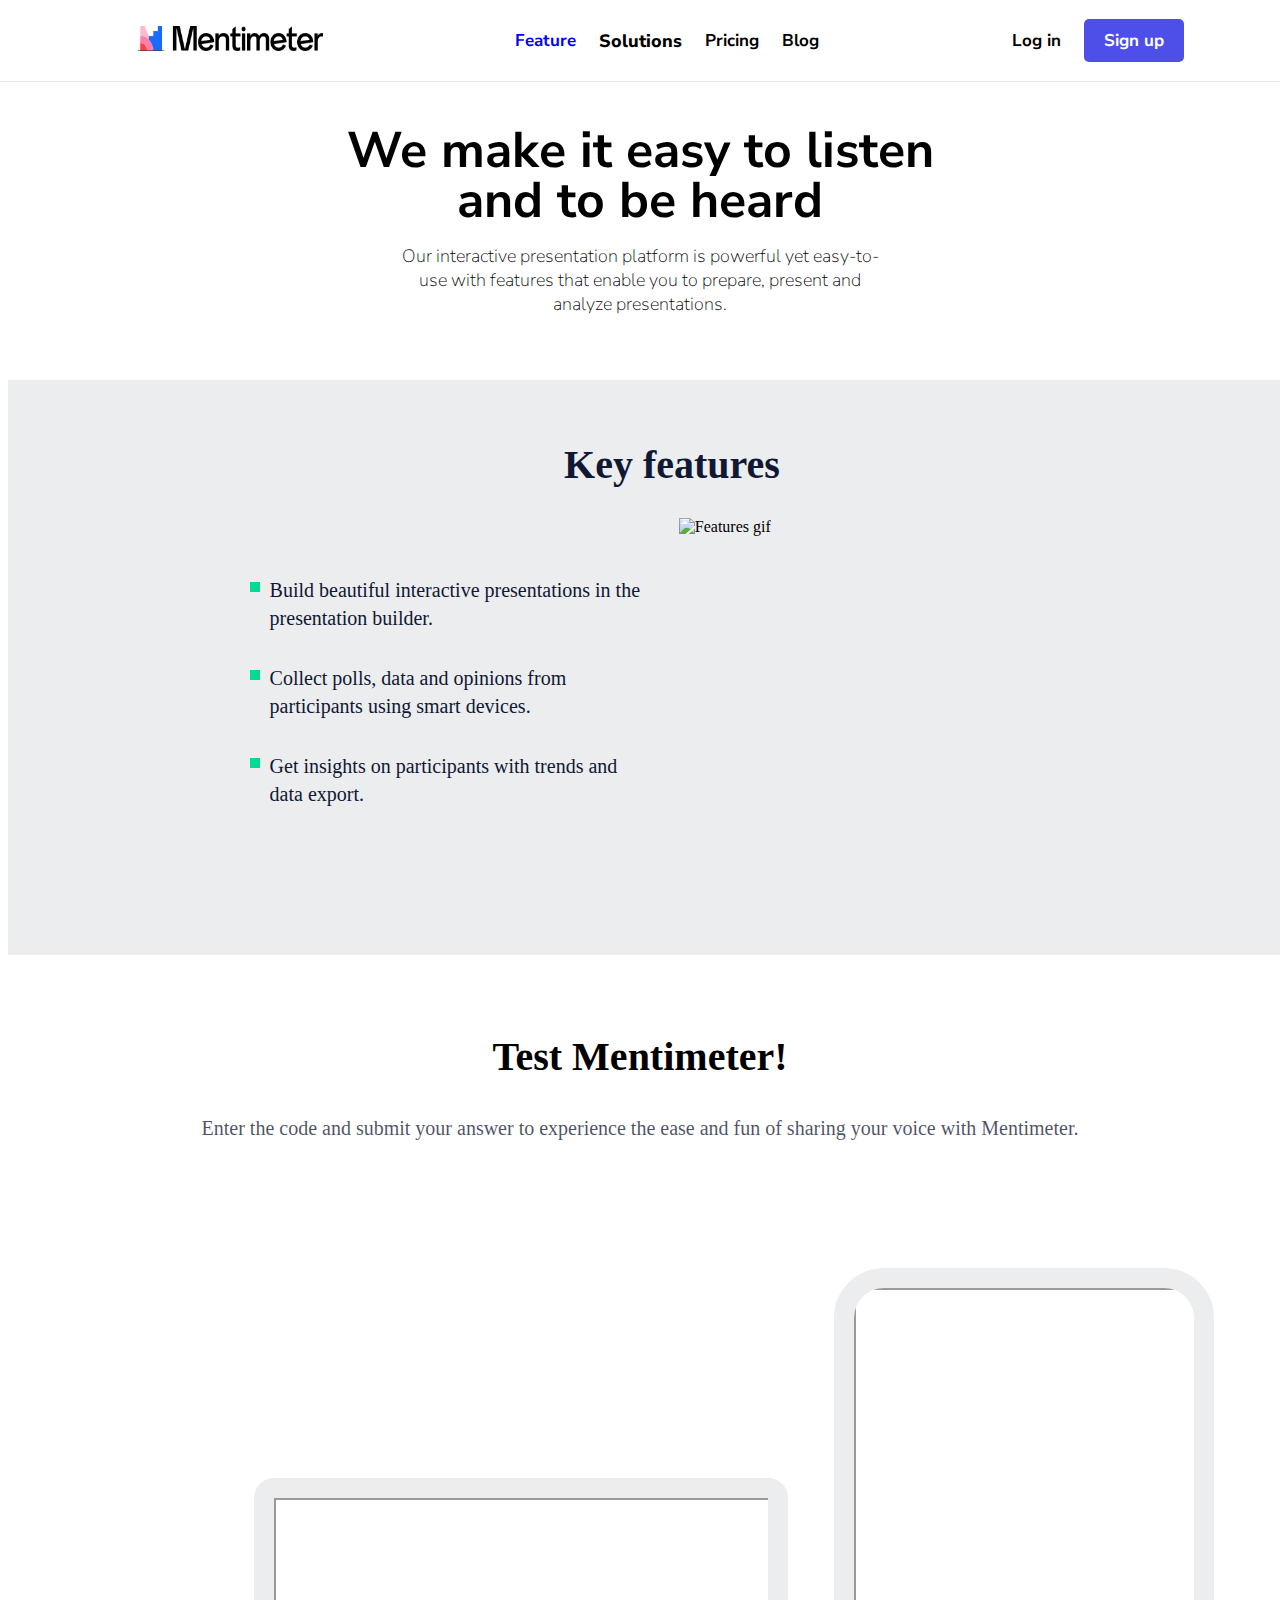
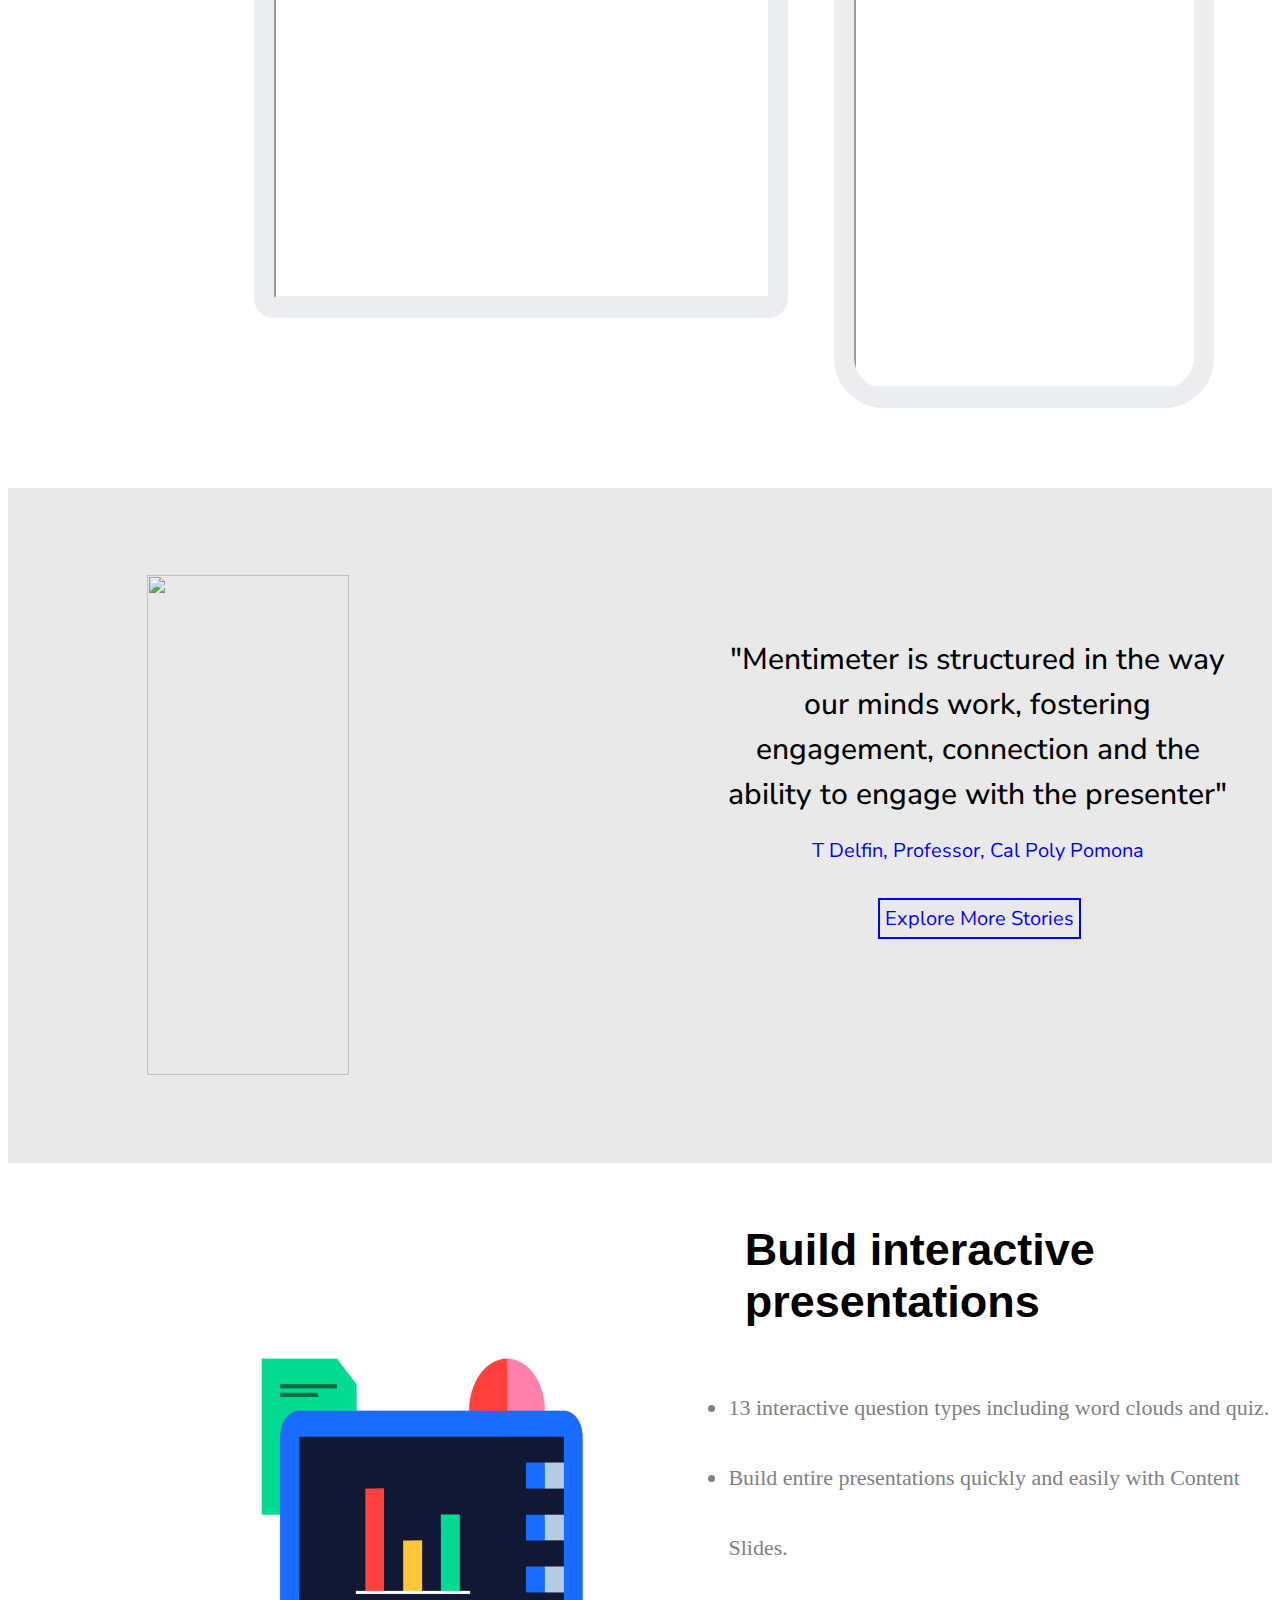
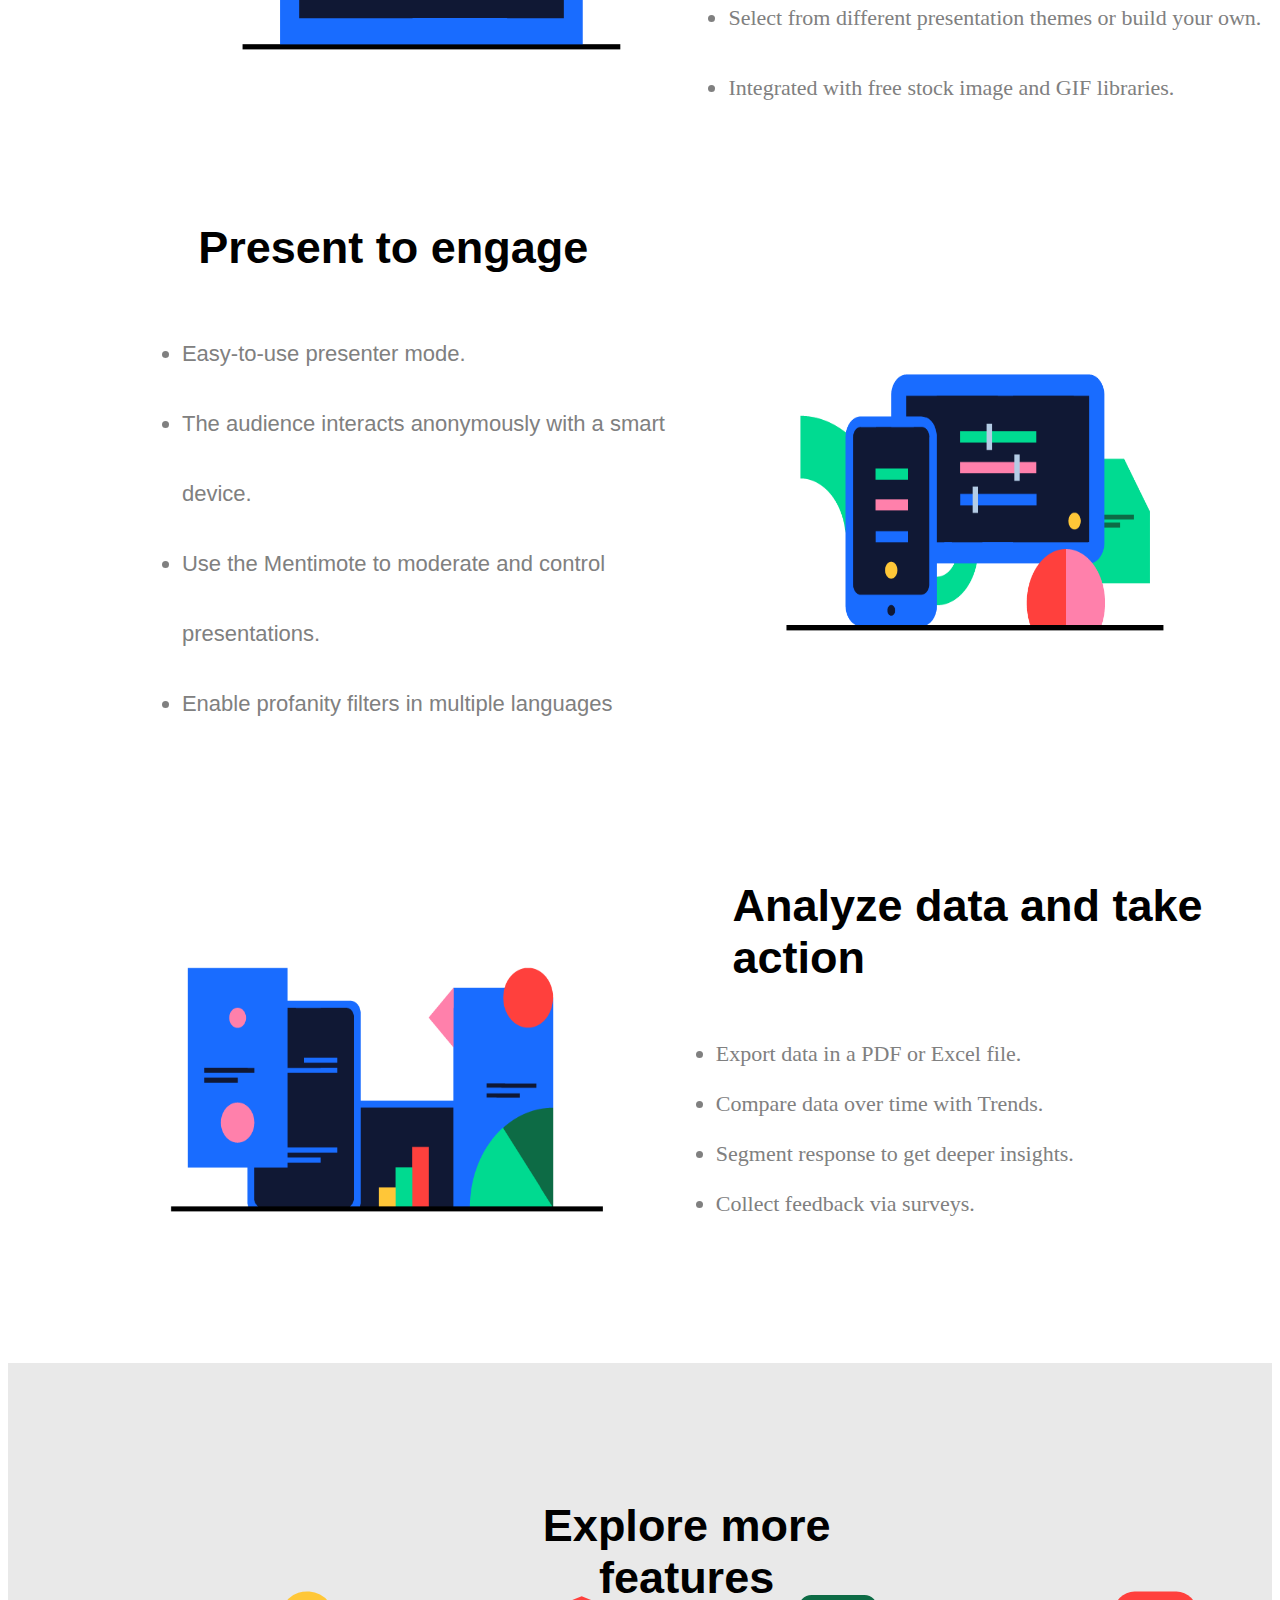
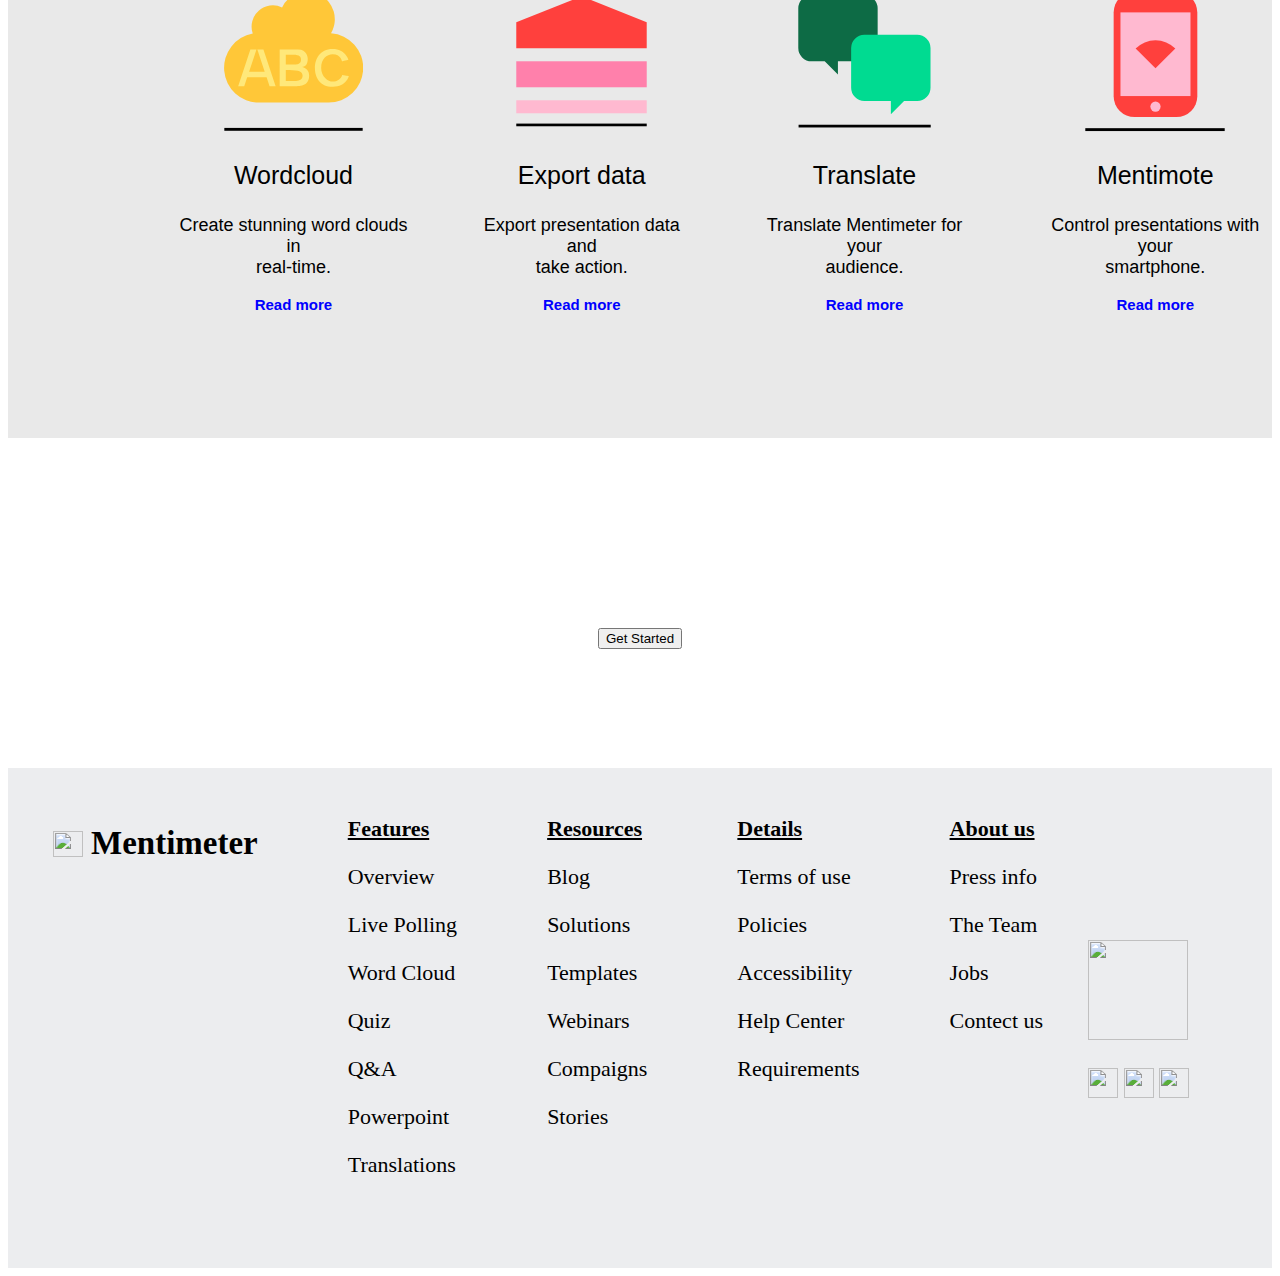
==== commit 430b3243: "changes by gayathry 26nov 10:15" ====
--- a/feature.html
+++ b/feature.html
@@ -1,7 +1,7 @@
 <!DOCTYPE html>
 <html>
     <head>
-        <title>Mantimeter</title>
+        <title>Features</title>
         <link rel="stylesheet" href="feature.css">
         <link rel="stylesheet" href="common_top.css">       
         <link rel="stylesheet" href="https://fonts.googleapis.com/css2?family=Nunito+Sans:wght@300&display=swap" >
@@ -14,7 +14,7 @@
                 <li>
                     <div>
                          
-                        <a href="top.html"> <img src="[data-uri]">
+                        <a href="defult.html"><img src="[data-uri]">
                         </img></a>
                     </div>
                     
@@ -82,7 +82,8 @@
                     </ul>
                 </div>
                 <div id="bottum-img">
-                    <img src="https://static.mentimeter.com/content-web/prod/_next/static/images/features-a869c9657145d15f7243319d5f2f30a3.gif" alt="Features gif"/>
+                    <img src="https://static.mentimeter.com/content-web/prod/_next/static/images/features-a869c9657145d15f7243319d5f2f30a3.gif" 
+                    alt="Features gif"/>
                 </div>
             </div>
         </section>
--- a/feature.css
+++ b/feature.css
@@ -330,10 +330,11 @@
 }
 #bottum-img{
     /* display: flex; */
-    margin-bottom: 32px;
+    /* margin-bottom: 20px; */
     width: 50%;
     margin-left: -40%;
     margin-top: 2%;
+
     /* align-items: center; */
     /* -webkit-box-align: center;
     justify-content: center;
@@ -347,6 +348,8 @@
     -webkit-box-direction: normal; */
 
 }
+
+
 #dummy-1{
     margin-bottom: 10%;
 }
@@ -394,6 +397,7 @@
 }
 #dummy-2-1{
     margin-right: 32px;
+    margin-left:10% ;
     flex: 1 1 auto;
     width: 100%;
     position: relative;
@@ -462,9 +466,9 @@
 #dummy-2-2{
     width: 300px;
     position: relative;
-    height: 500px;
-    min-height: 0px;
-    margin-right: 300px;
+    height: 700px;
+    min-height: 0px;
+    margin-right: 200px;
     min-width: 0px;
     align-items: flex-start;
     -webkit-box-align: start;
@@ -473,6 +477,7 @@
     -webkit-box-orient: vertical;
     -webkit-box-direction: normal;
     margin-bottom: 10%;
+
 }
 #dummy-2-2-1{
     display: flex;
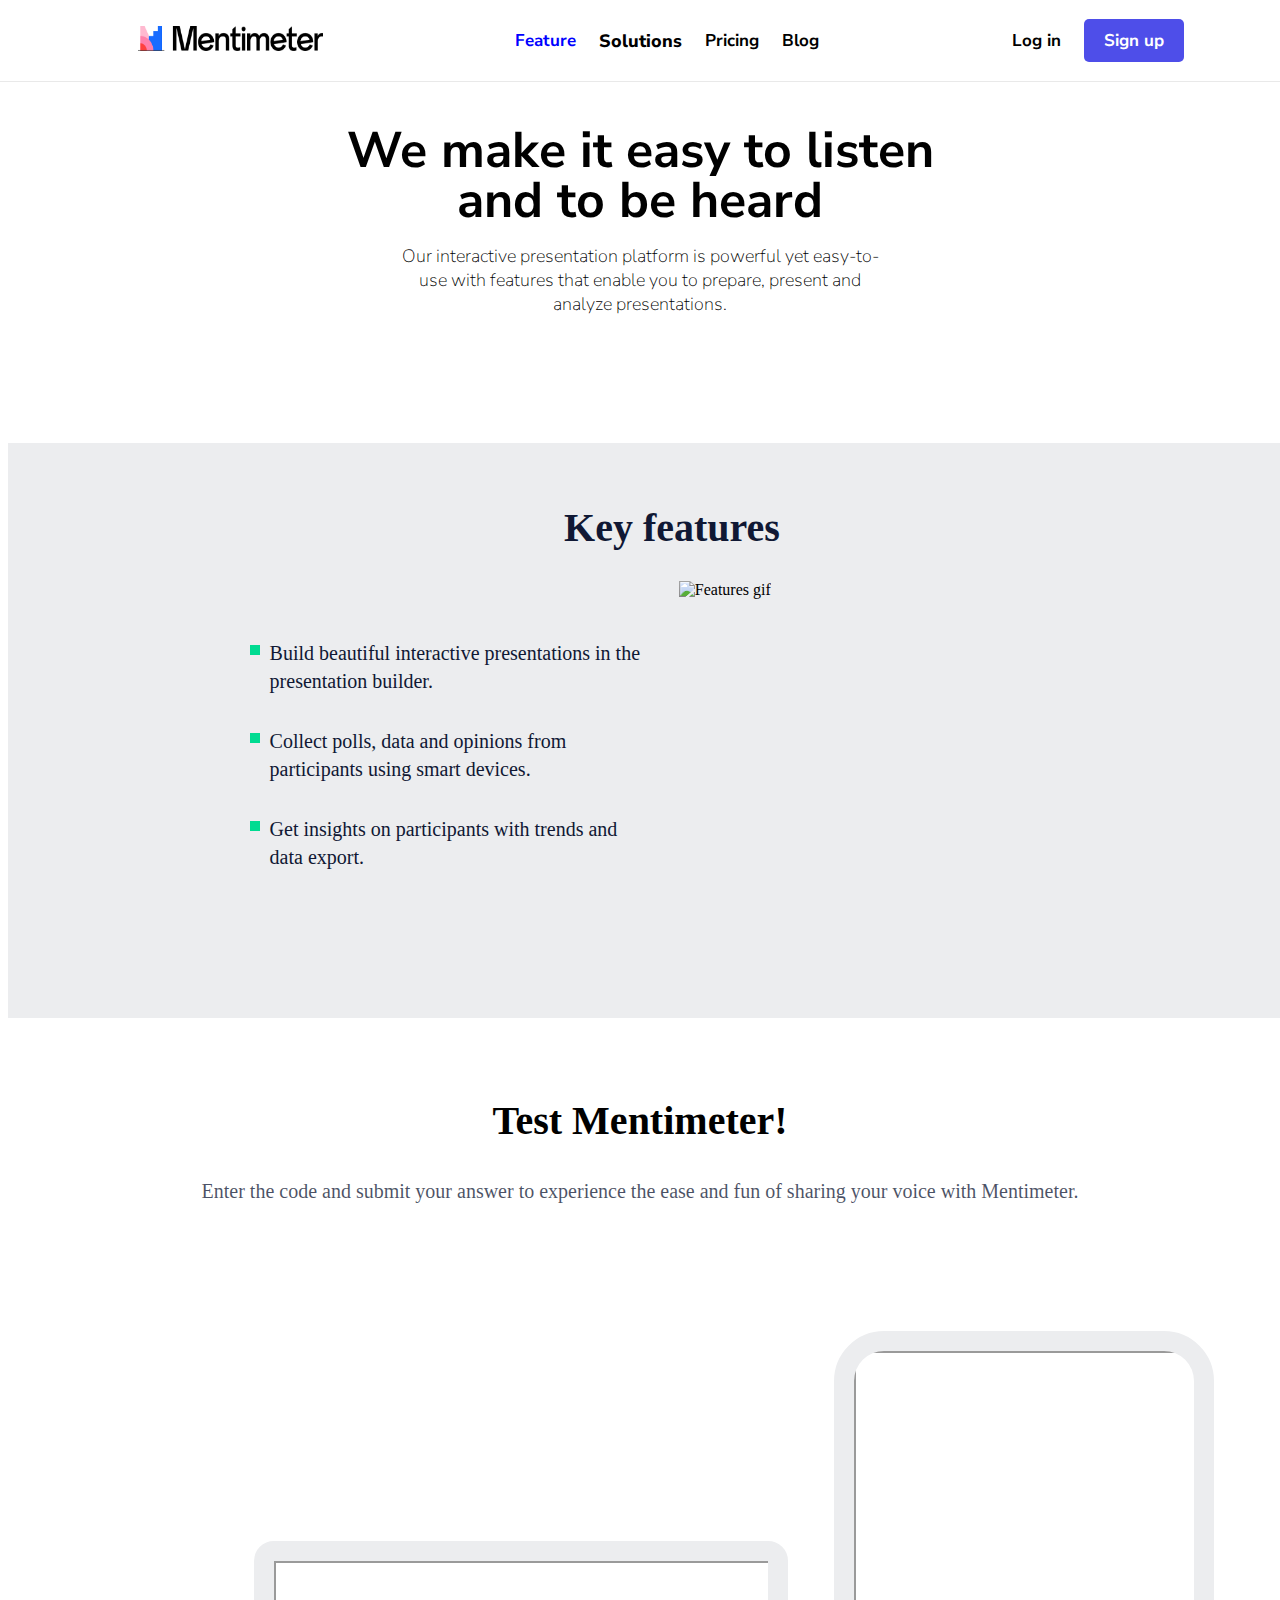
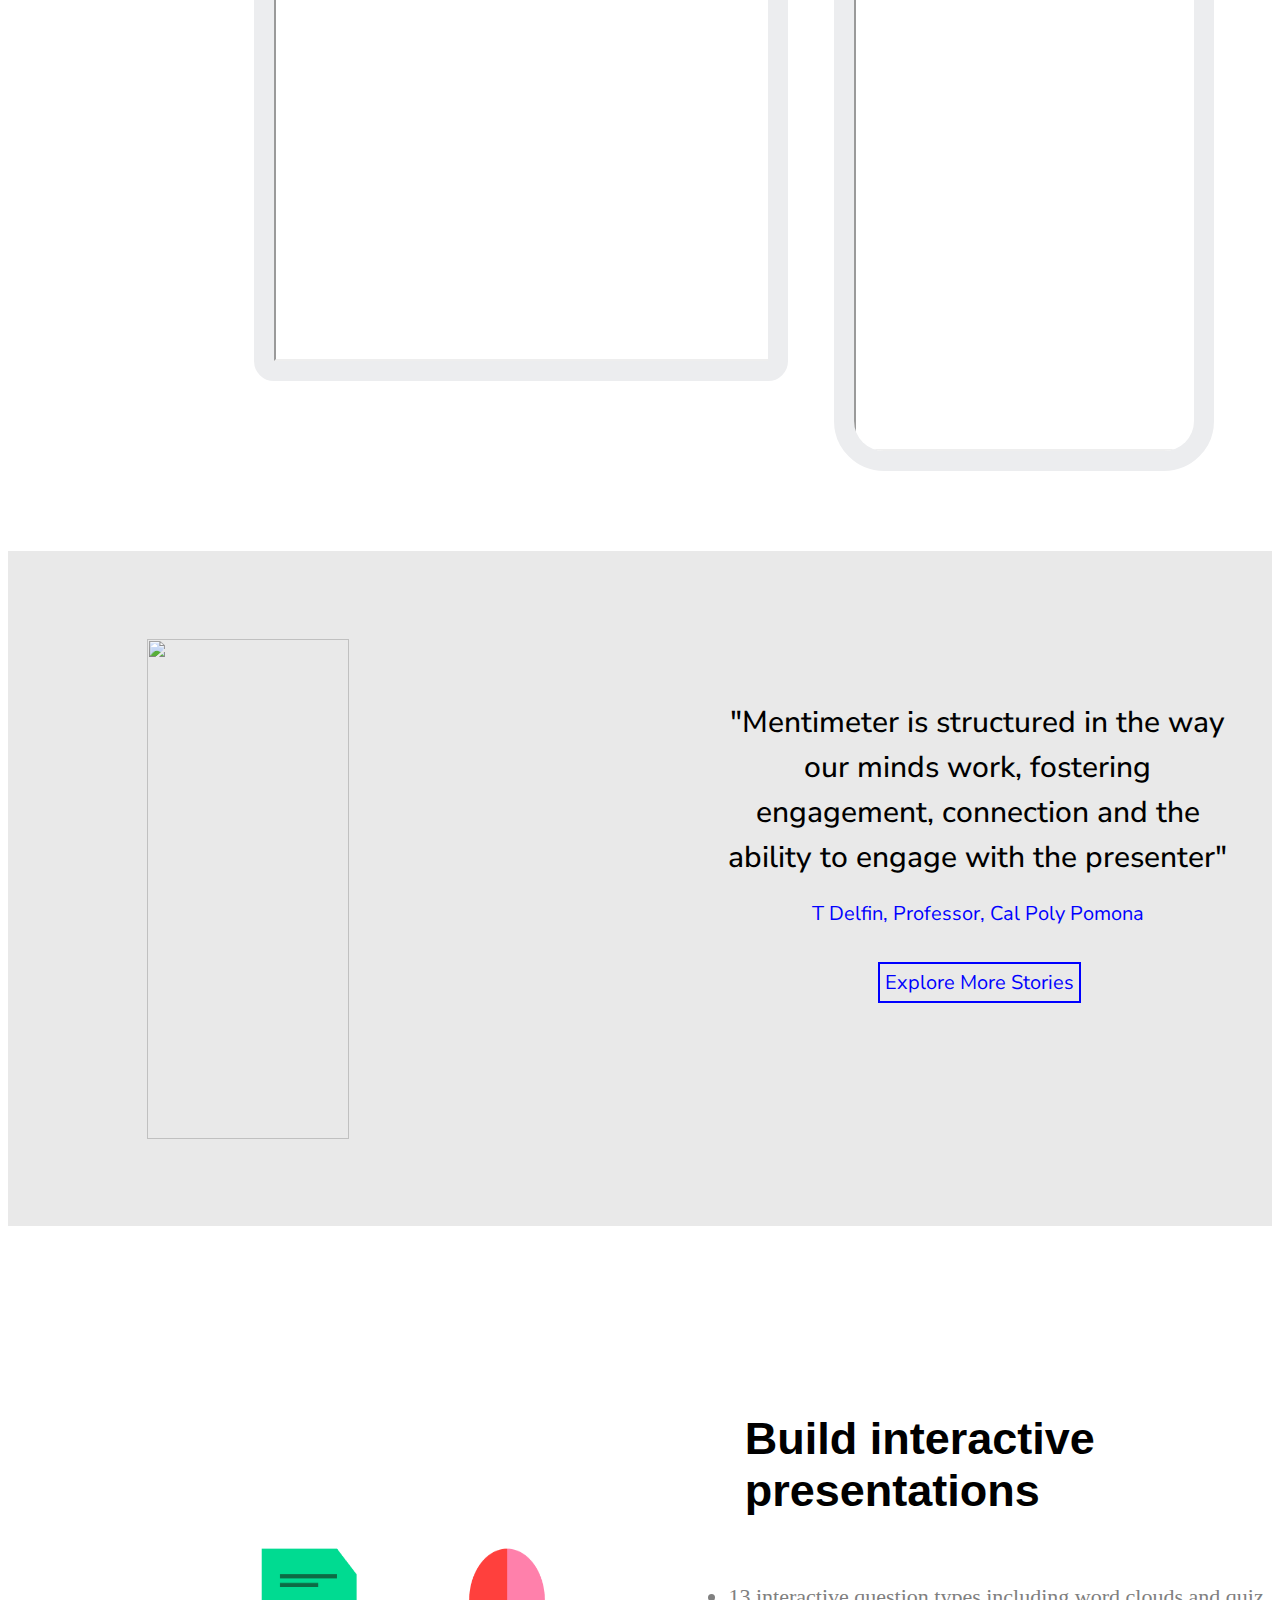
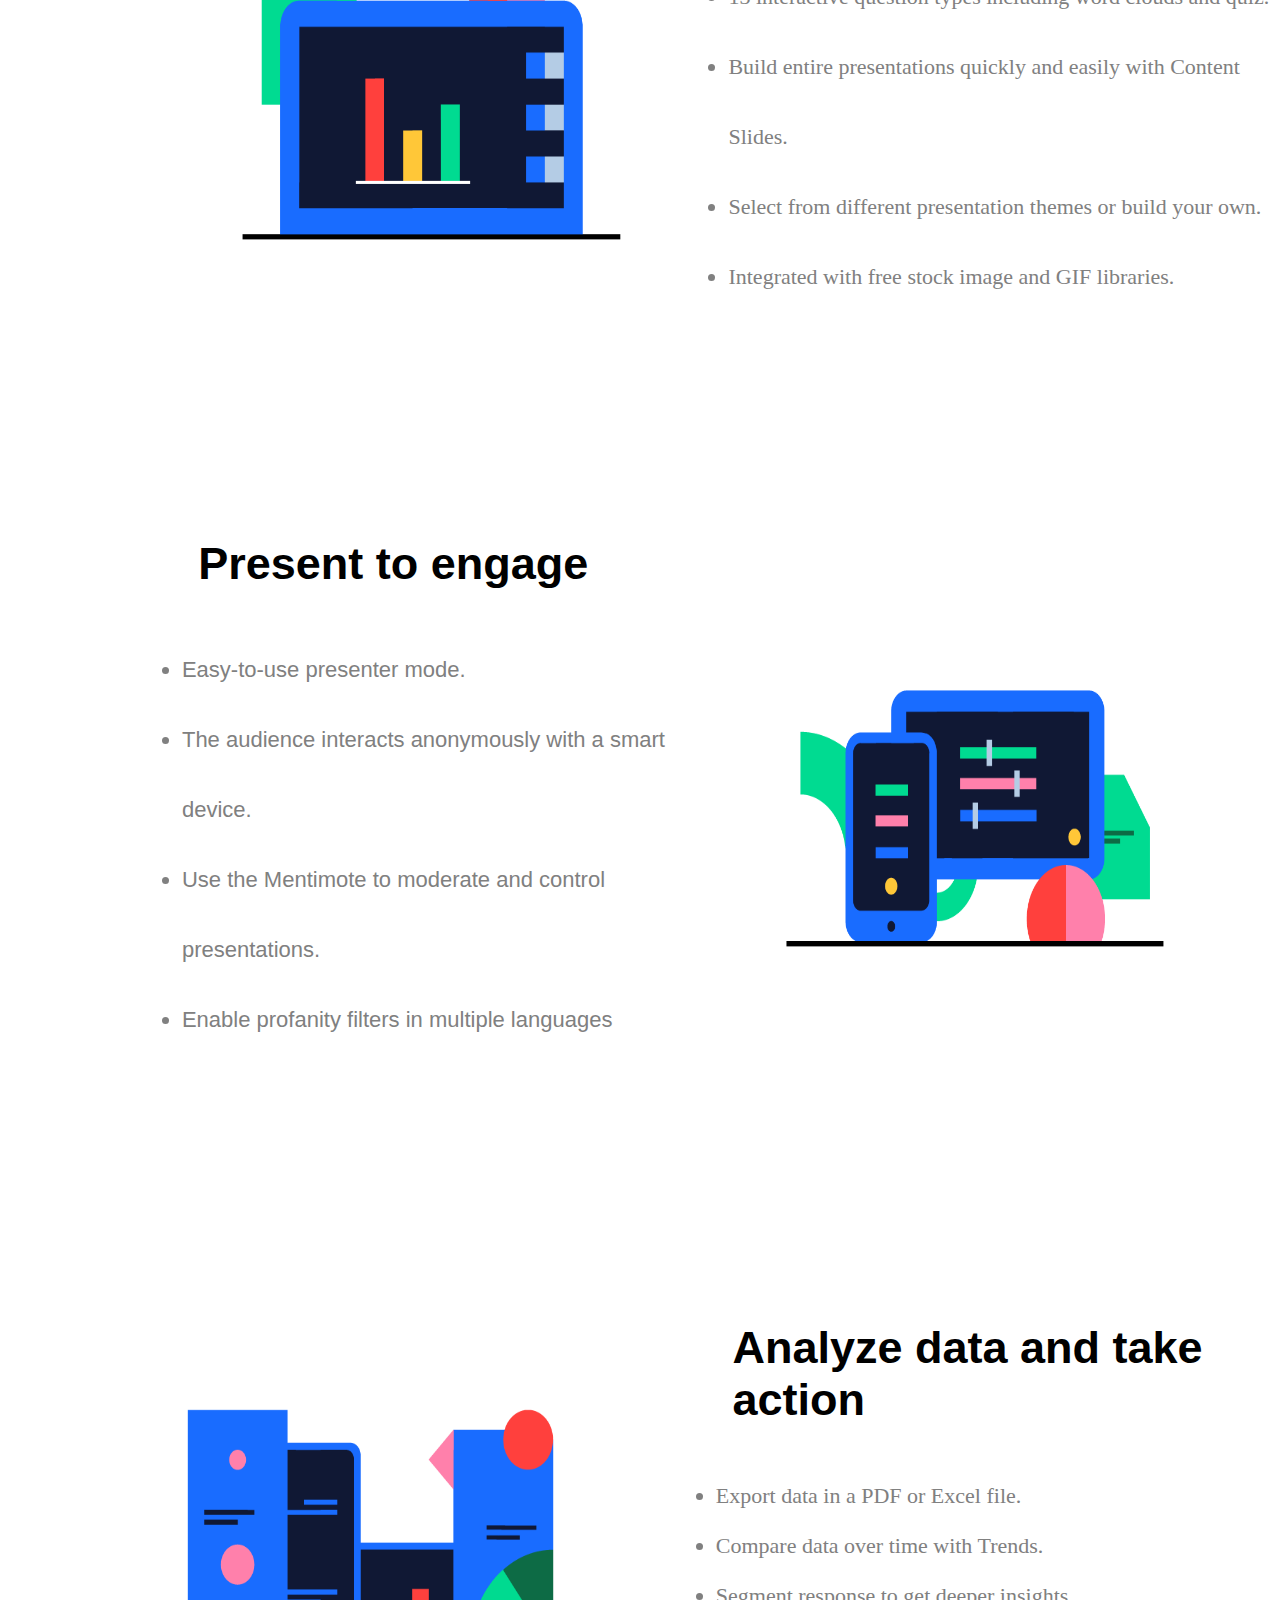
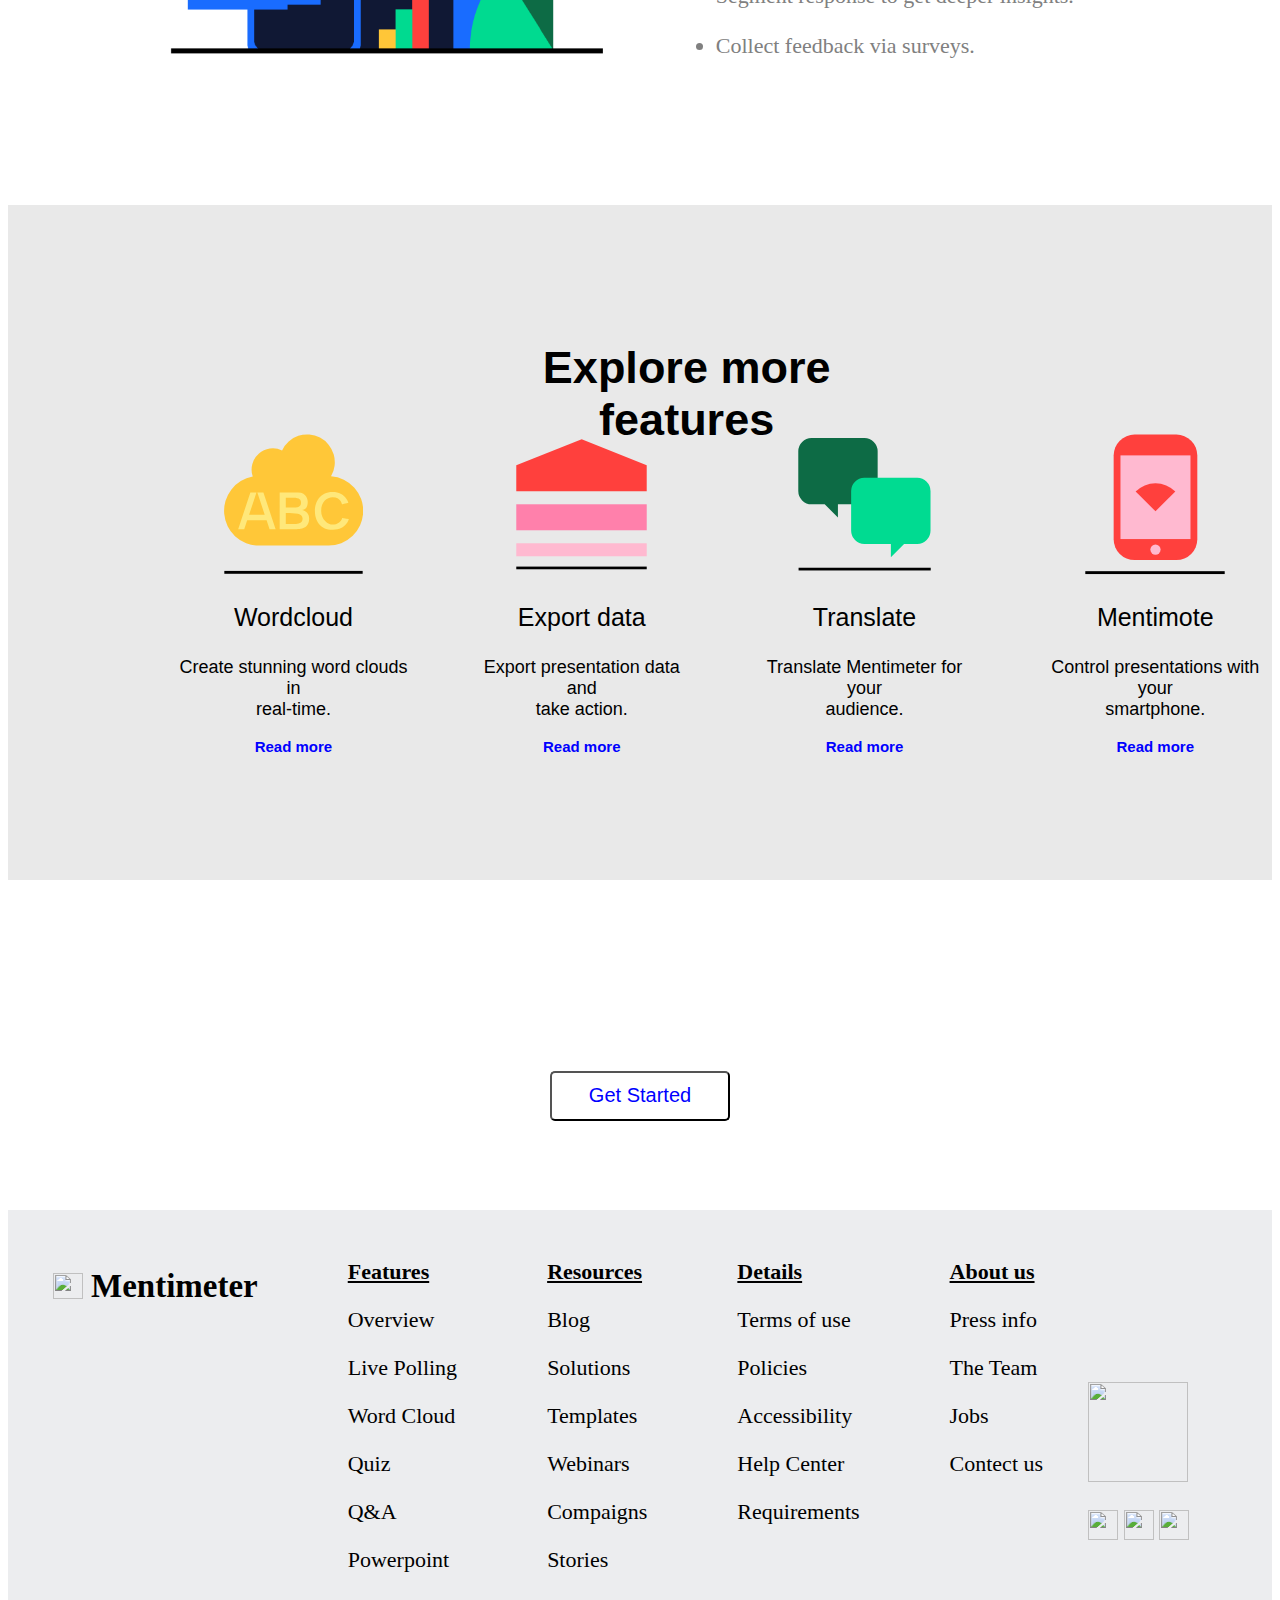
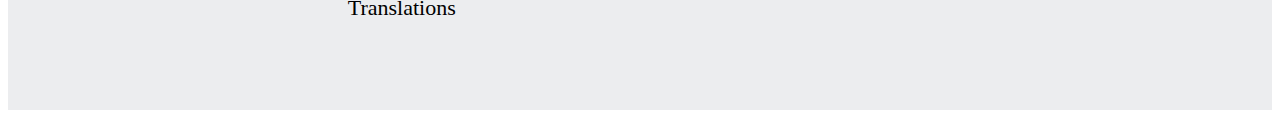
==== commit 754128f4: "some changes in file feature.html" ====
--- a/feature.html
+++ b/feature.html
@@ -207,7 +207,7 @@
         <section>
         <div id="buttum-text">
             <h2>Impress with interactive<br> presentations</h2>
-            <button>Get Started</button>
+            <a href="sign.html"><button>Get Started</button></a>
         </div>
         <div id="bottum-footer">
             <div id="bottum-wenti">
--- a/feature.css
+++ b/feature.css
@@ -61,7 +61,9 @@
     font-size: 18px;
     font-weight: lighter;
 }
-
+#exploreStories,#build,#present{
+    margin-bottom: 10%;
+}
 #exploreStories>img{
     margin:0% 5% 0% 10%;
     padding: 1%;
--- a/common_top.css
+++ b/common_top.css
@@ -12,6 +12,9 @@
     /* testll */
   
 
+}
+#top1{
+    margin-bottom: 10%;
 }
 
 nav>ul>li:nth-of-type(1){
@@ -36,7 +39,6 @@
     width:90%;
     padding: 10px;
 }
-
 nav>ul>li:nth-child(2), nav>ul>li:nth-child(6){
     /* background-color: yellow; */
     margin: 0% 1% 0% 16%;
